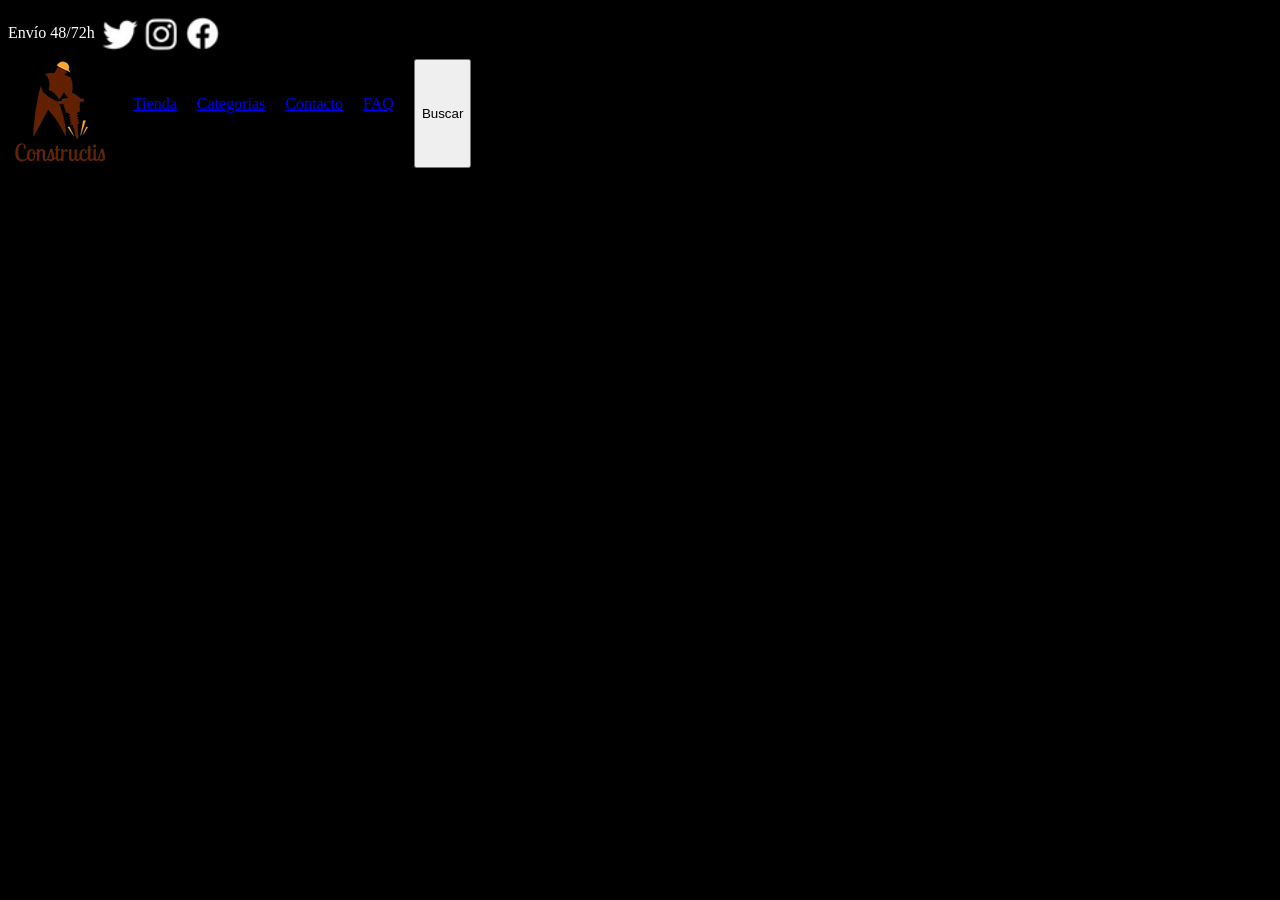
==== index.html @ 33452bda "Repo initiated" ====
<!DOCTYPE html>
<html lang="en">
<head>
    <meta charset="UTF-8">
    <meta name="viewport" content="width=device-width, initial-scale=1.0">
    <!--CSS-->
    <link rel="stylesheet" href="styles/styles.css">
    
    <!--Icons-->
    <!--<link rel="stylesheet" href="https://fonts.googleapis.com/css2?family=Material+Symbols+Outlined:opsz,wght,FILL,GRAD@24,400,0,0&icon_names=search" />
    -->
    <title>Inicio | Constructis</title>
</head>
<body>
    <header>
        <section class="seccion-header">
            <p>Envío 48/72h</p>
            
            <a href=""><img class="redes-sociales" src="public/icon-socialmedia-twitter.png" alt=""></a>
            <a href=""><img class="redes-sociales" src="public/icon-socialmedia-instagram.png" alt=""></a>
            <a href=""><img class="redes-sociales"  src="public/icon-socialmedia-facebook.png" alt=""></a>
        </section>
        <section class="seccion-header">
            <a href="/"><img src="public/assets-logo.png" alt=""></a>
            <nav id="barra-nav">
                <ul>
                    <li><a href="#">Tienda</a></li>
                    <li><a href="#">Categorias</a></li>
                    <li><a href="#">Contacto</a></li>
                    <li><a href="#">FAQ</a></li>
                </ul>
                <a href=""><img src="" alt=""></a>
                <a href=""><img src="" alt=""></a>
            </nav>
            <button>Buscar</button>
        </section>
    </header>
</body>
</html>
---- styles/styles.css ----
body{
    background-color: black;
    color: white;
}


.seccion-header{
    display: flex;
}

#barra-nav{
    display: flex;
    
}

#barra-nav  ul {
    list-style-type: none;
    padding: 10px;
}


#barra-nav  ul  li{
    float: left;
    padding: 10px;
}

.redes-sociales{
    display: flex;
    justify-content: center;
    width: 100%;
    height: auto;
    padding: 5px;
}
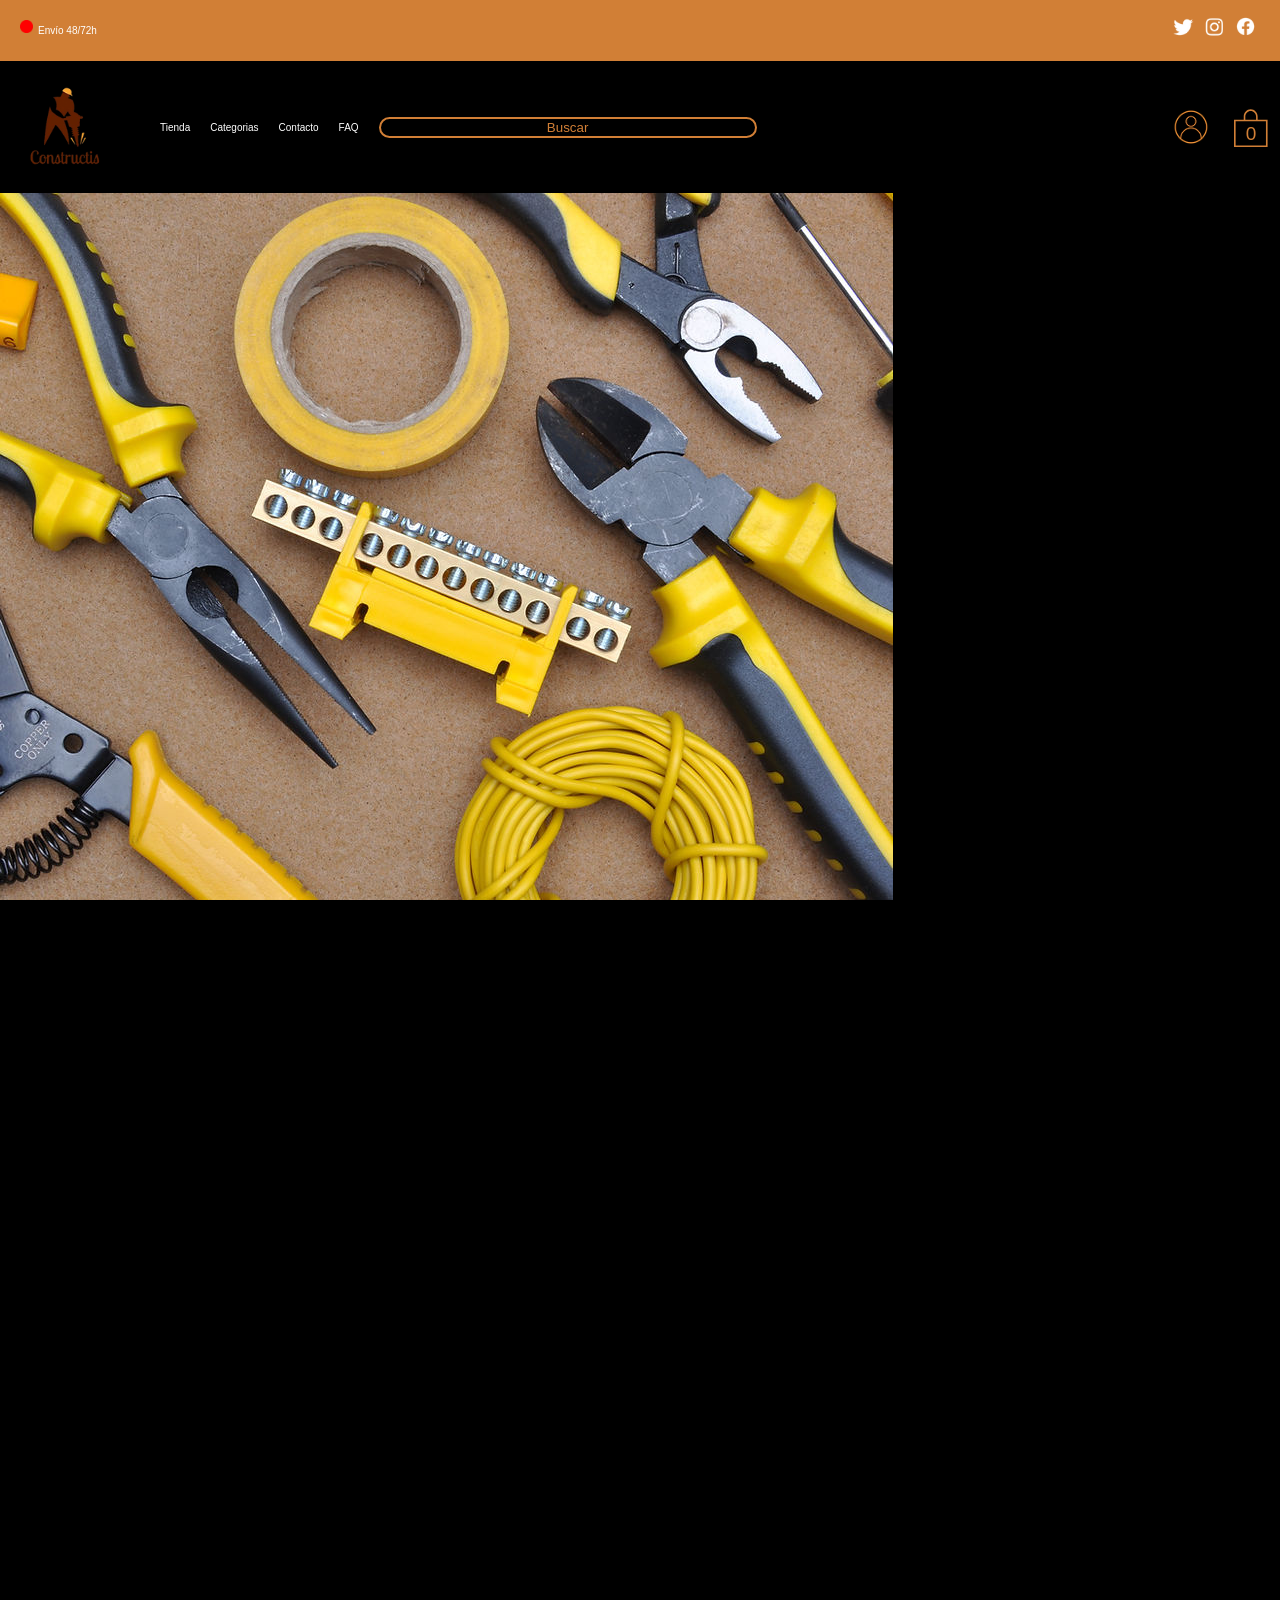
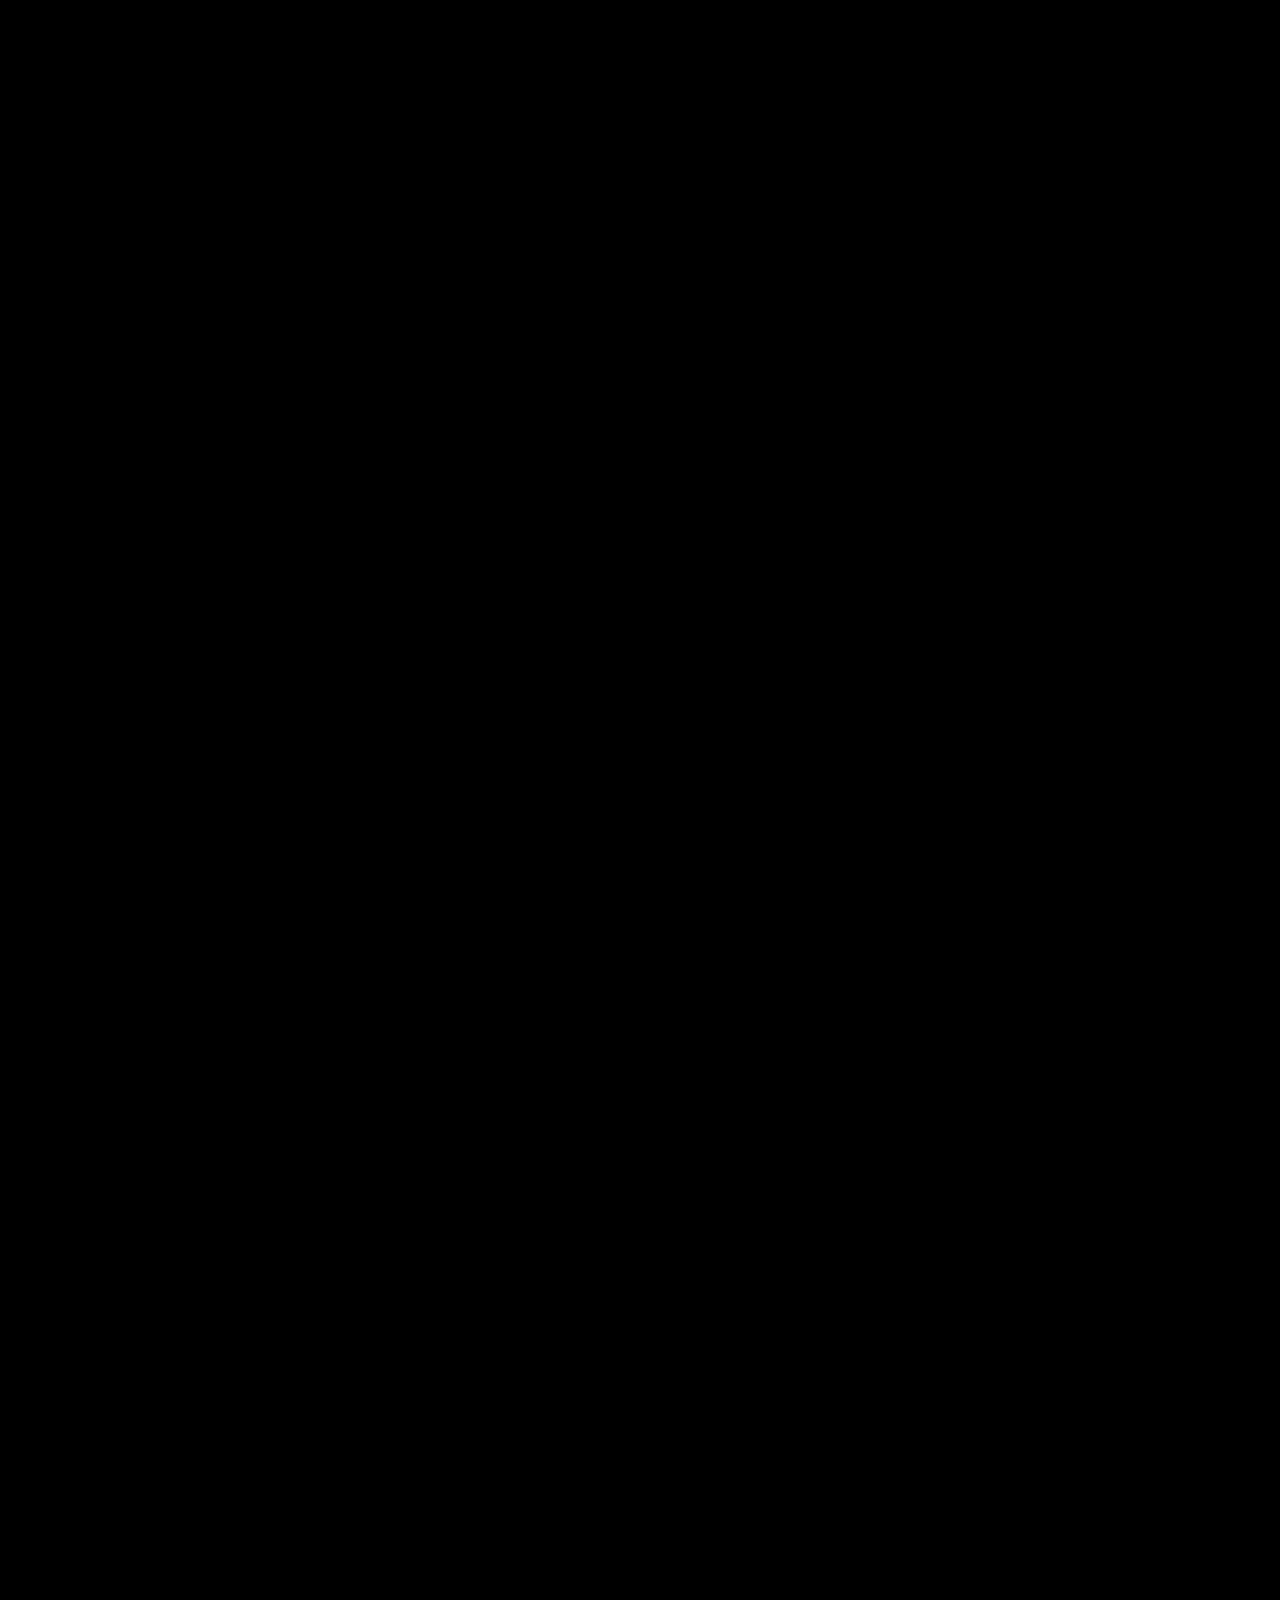
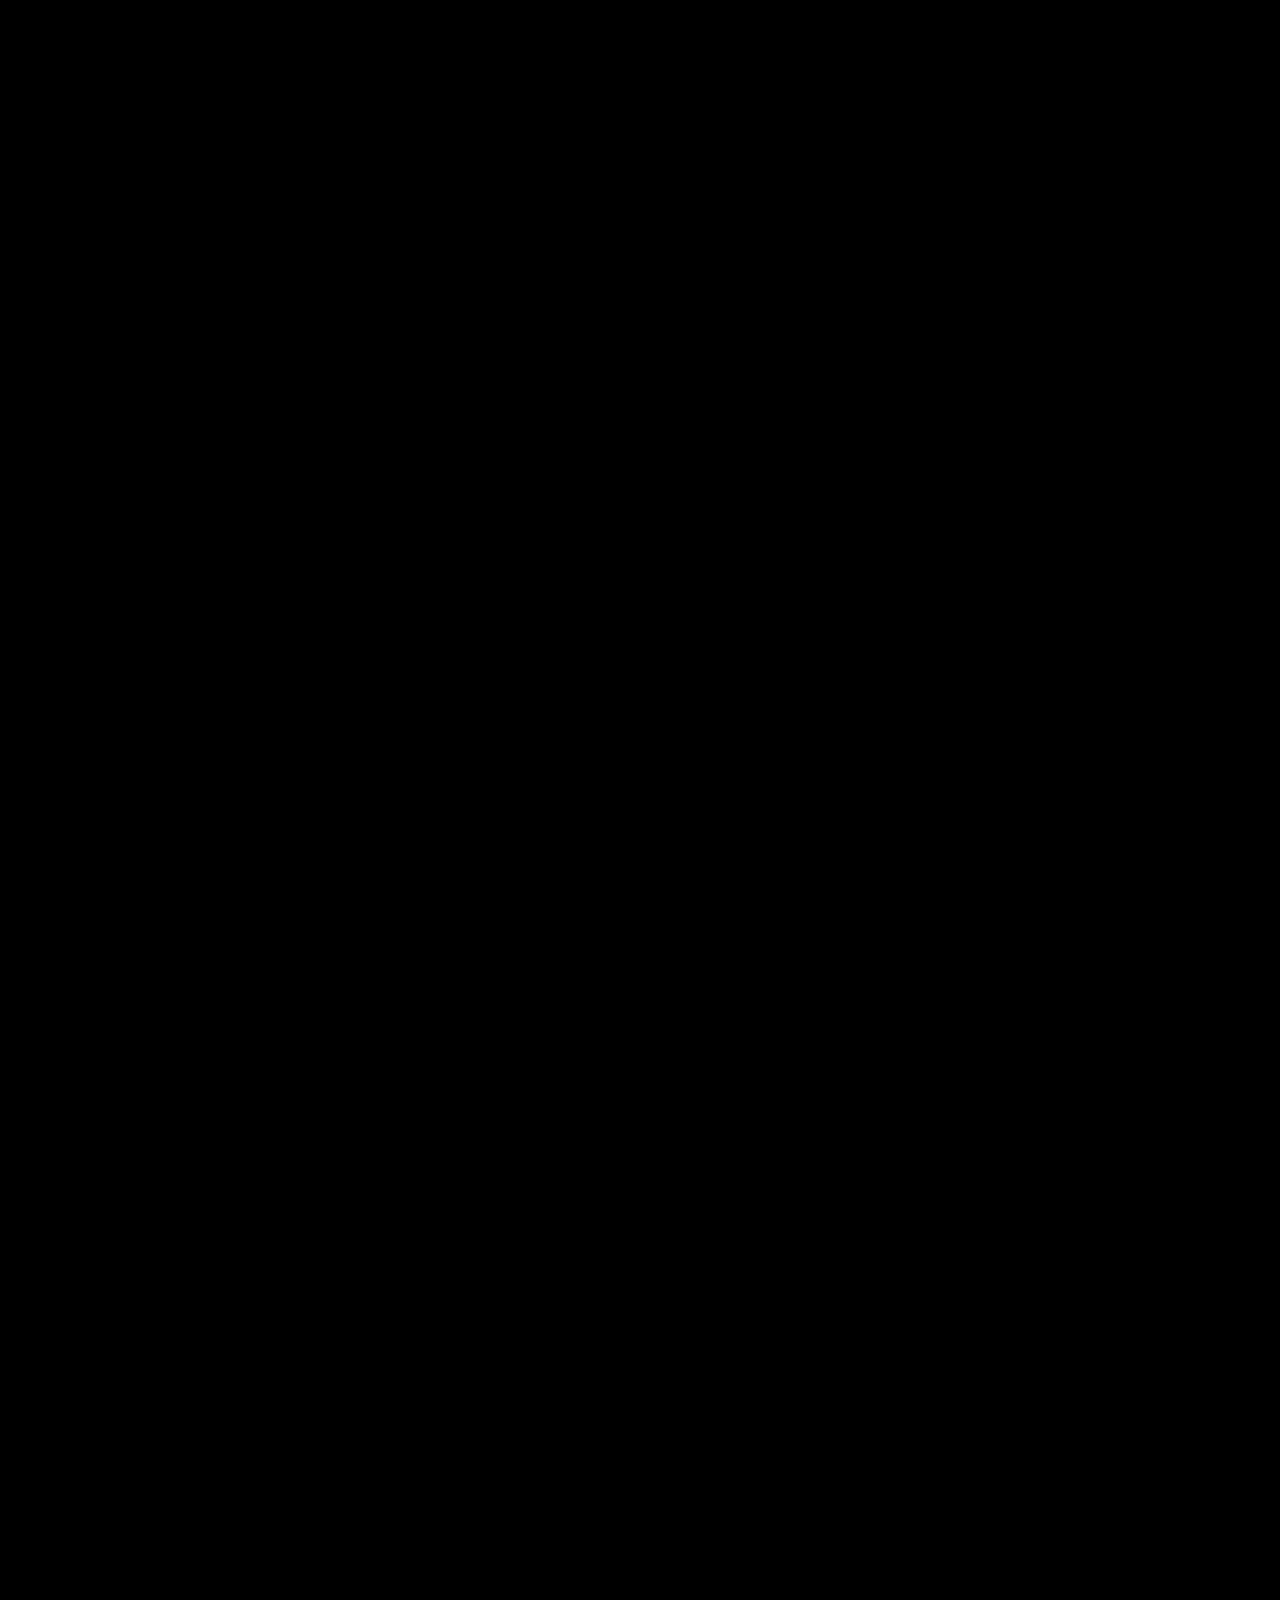
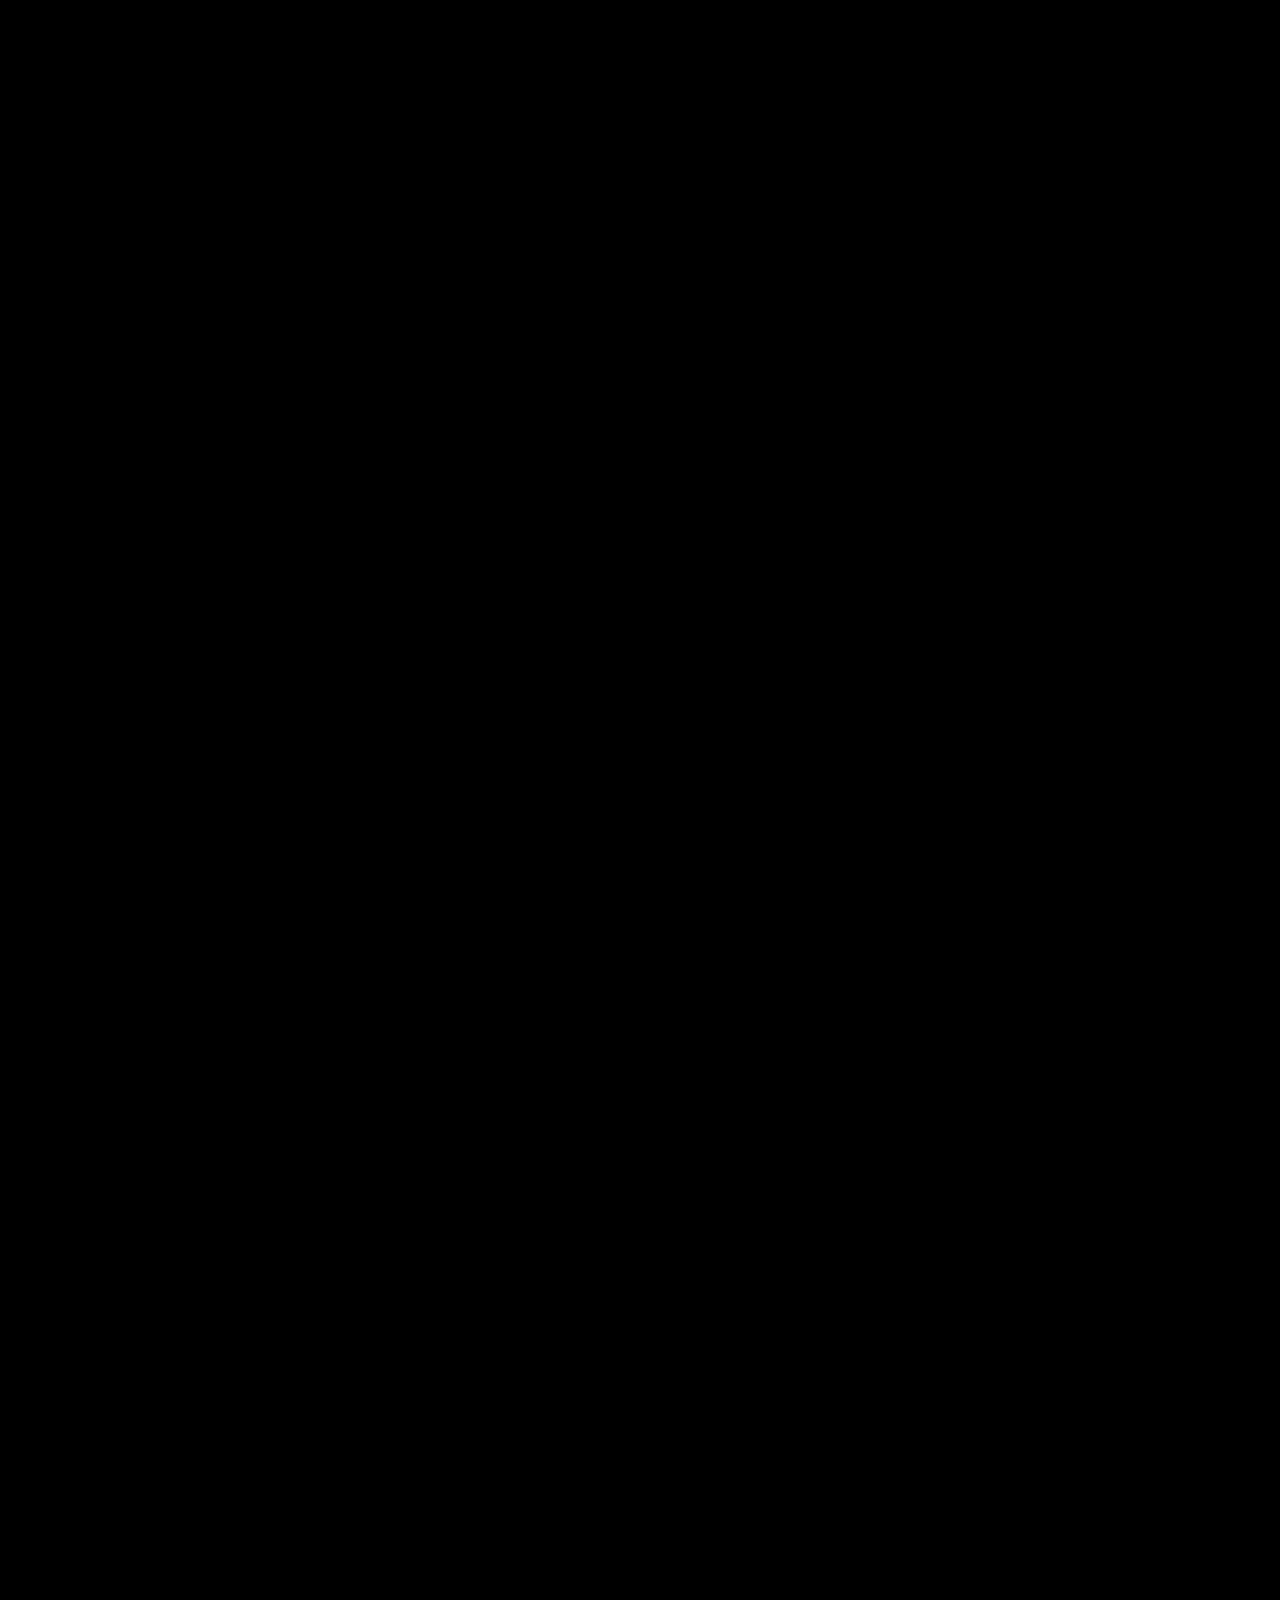
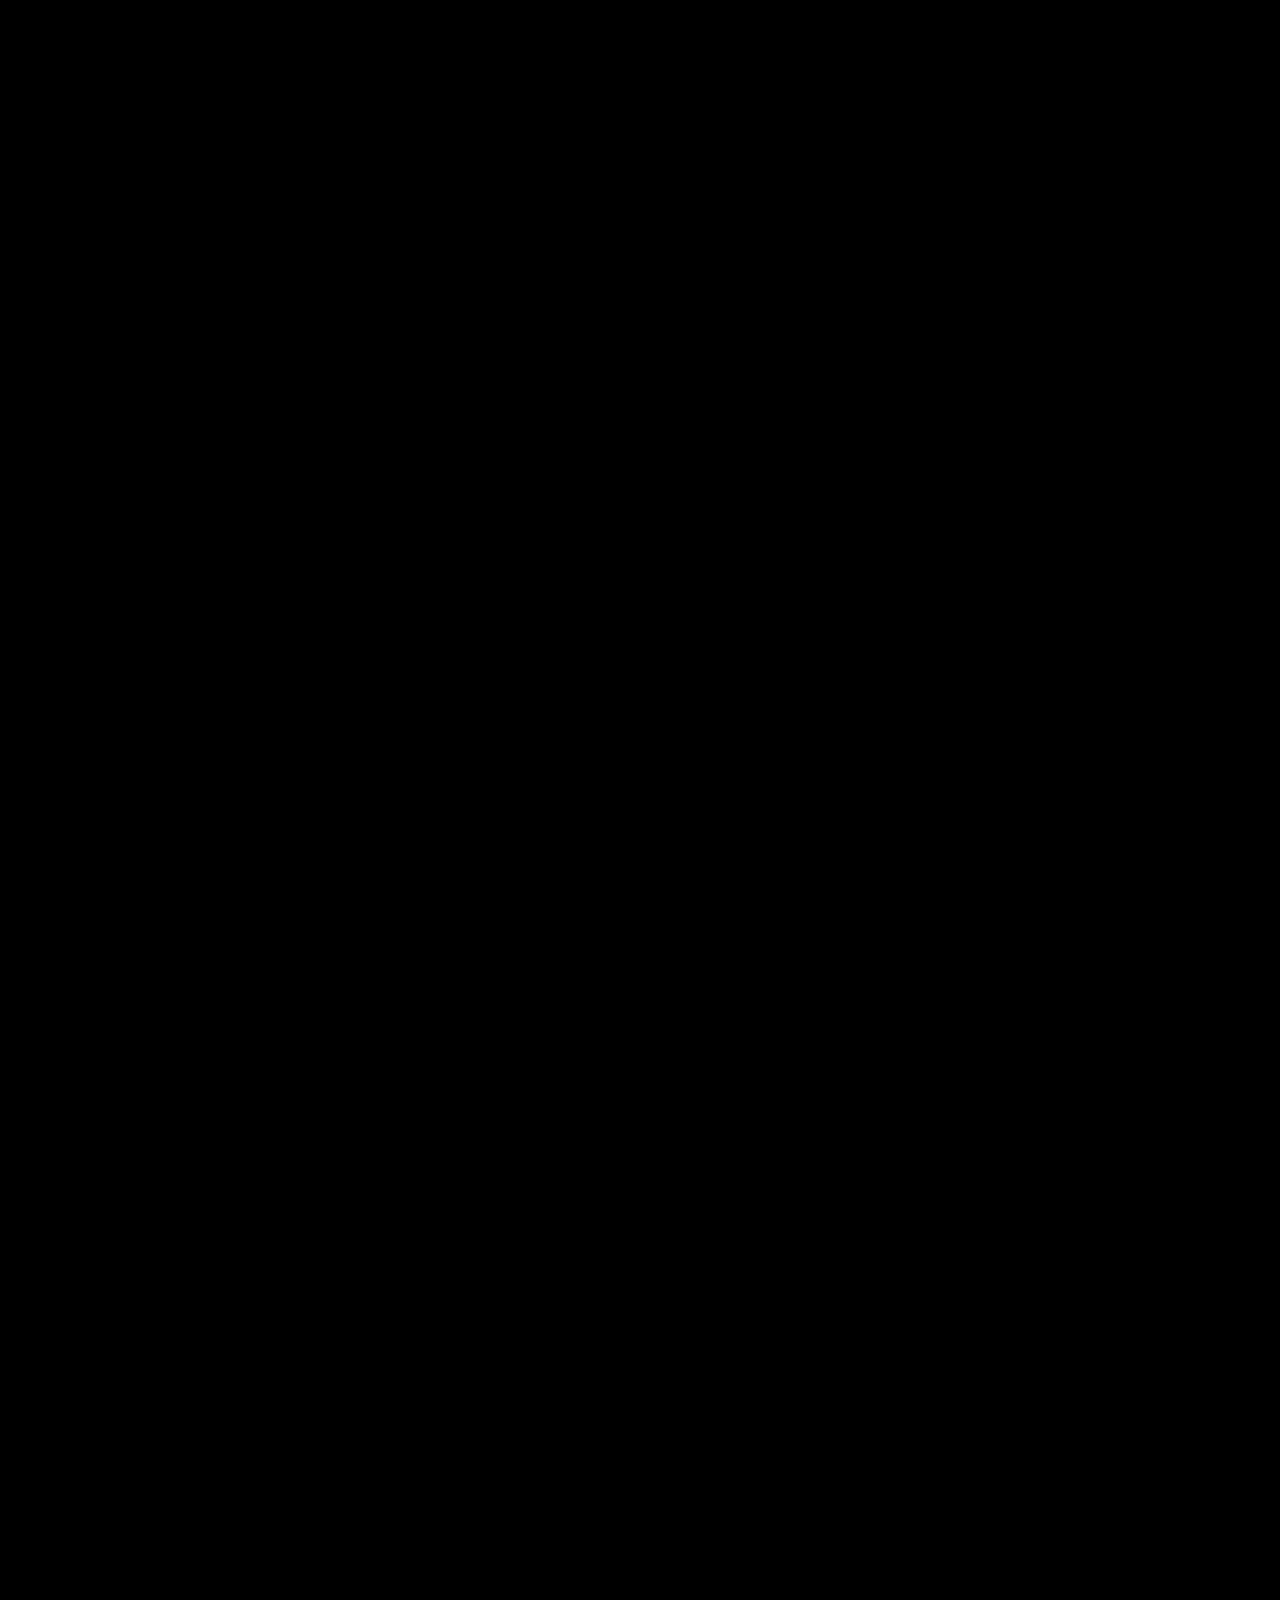
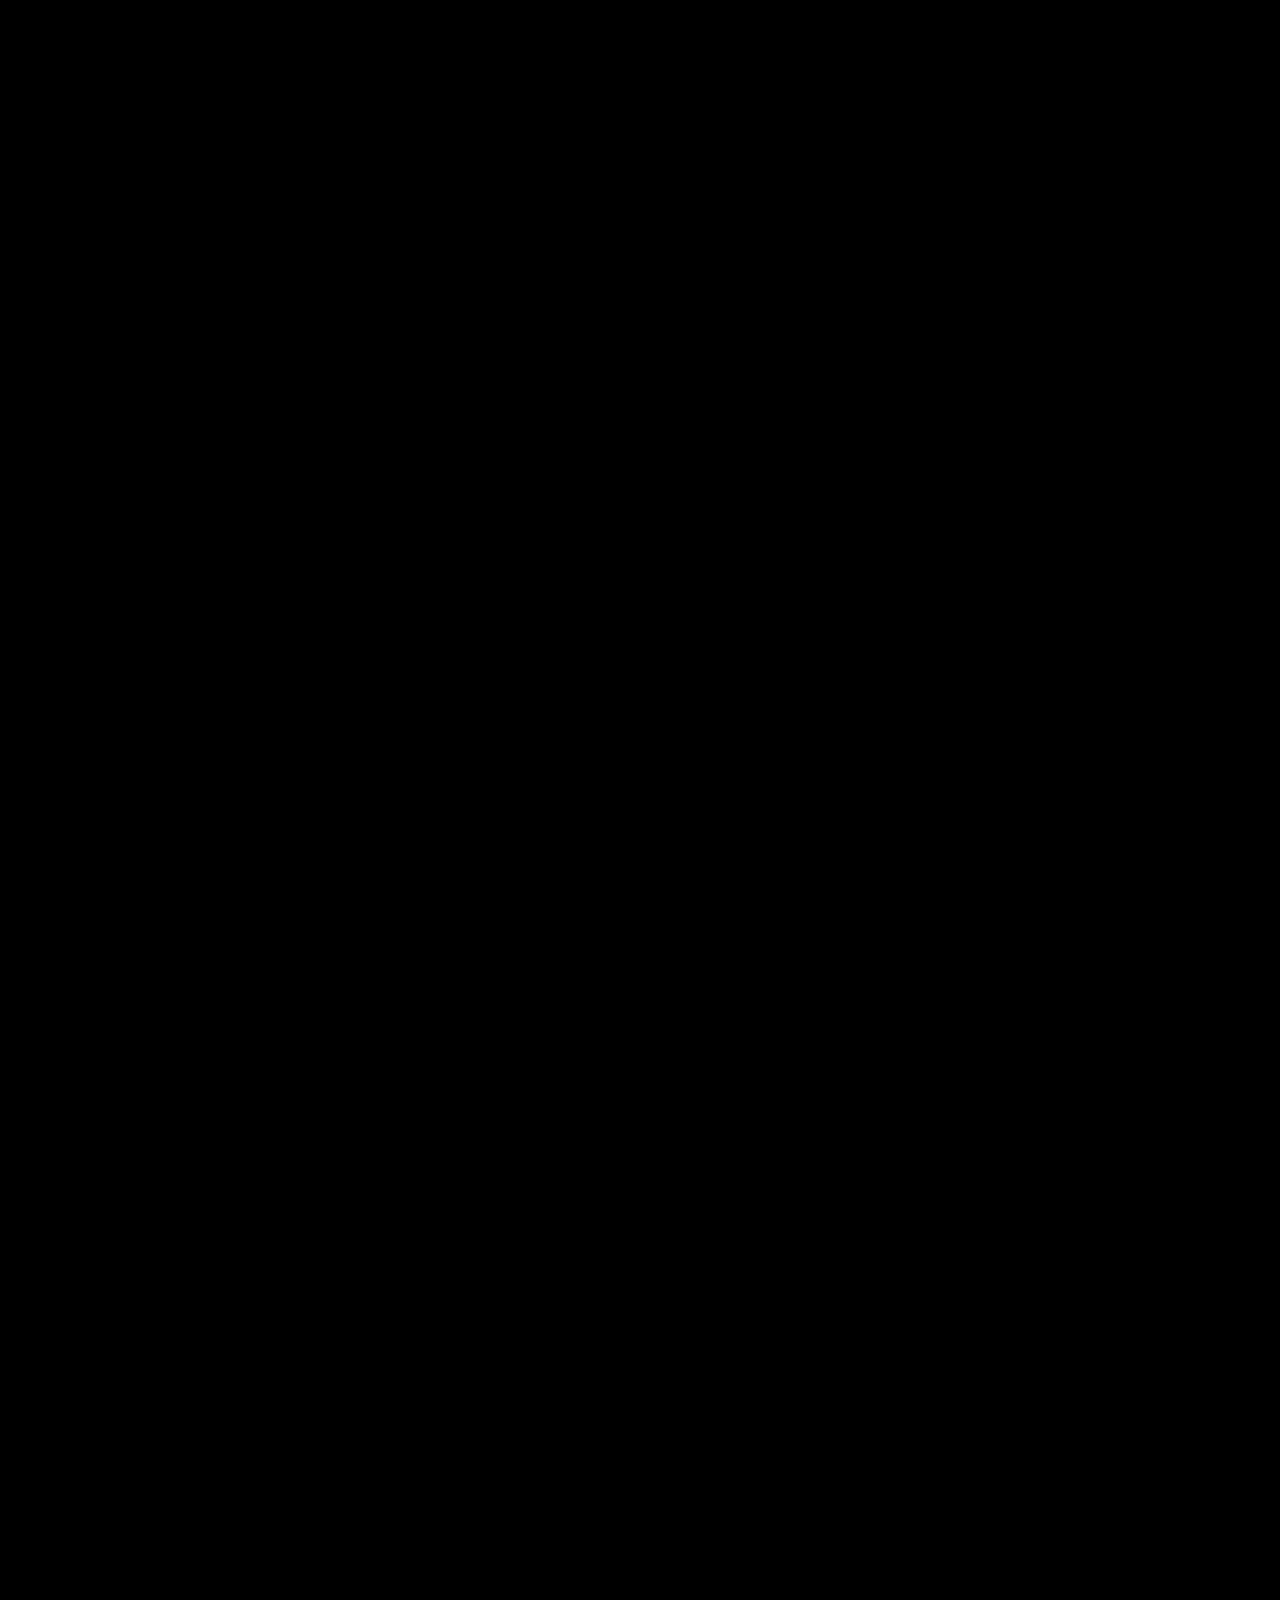
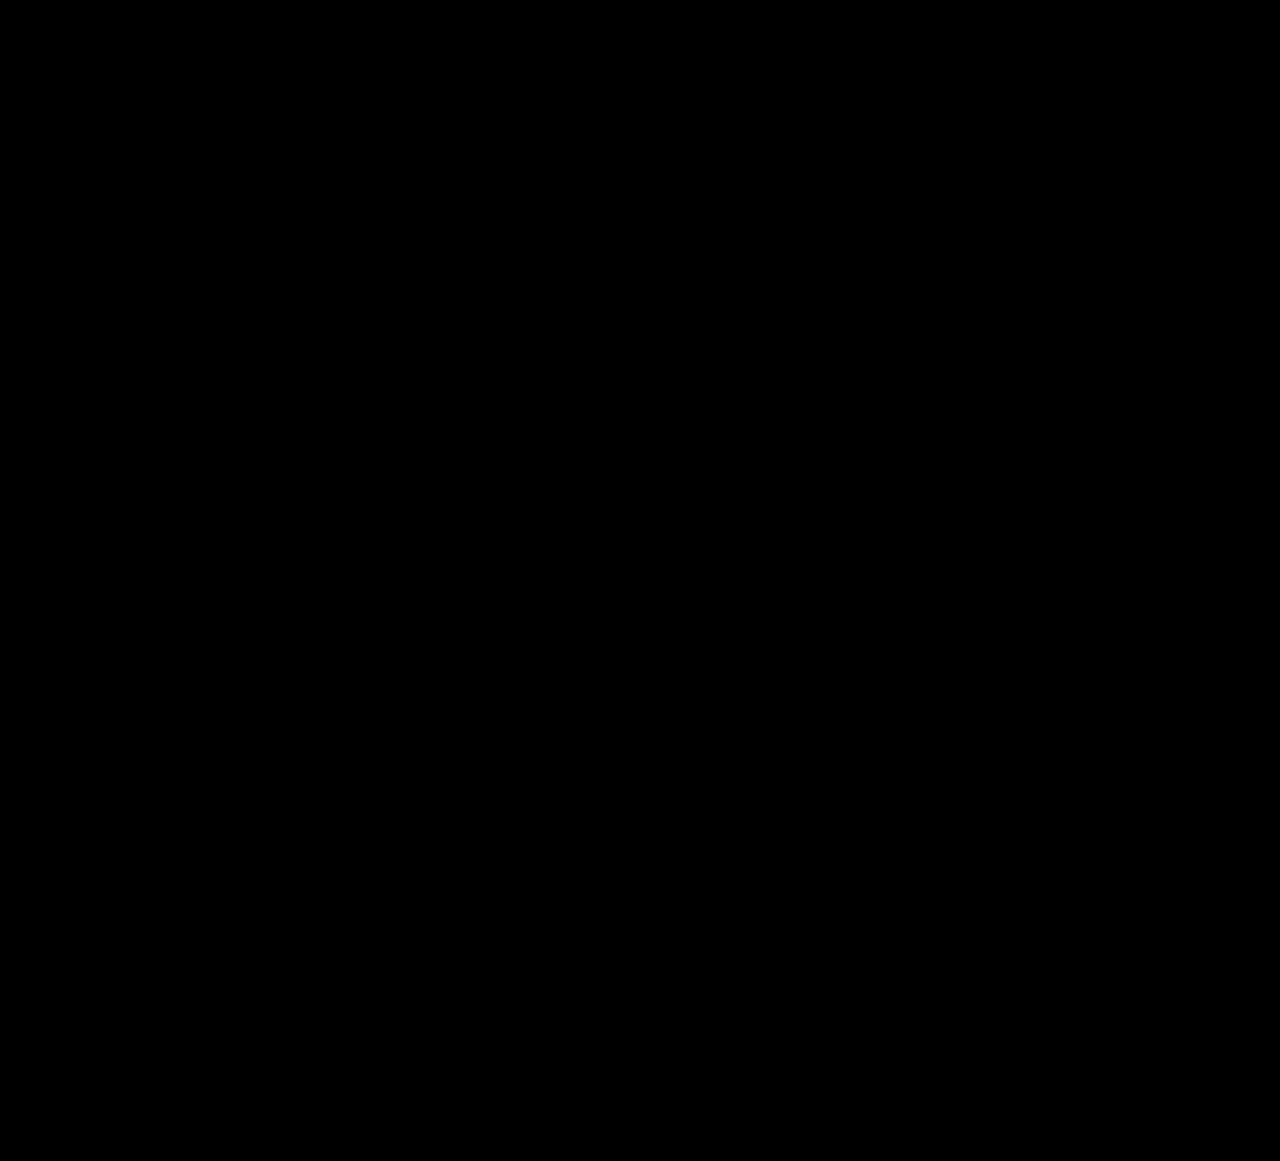
==== commit 6ee64351: "update" ====
--- a/index.html
+++ b/index.html
@@ -13,17 +13,21 @@
 </head>
 <body>
     <header>
-        <section class="seccion-header">
-            <p>Envío 48/72h</p>
+        <section class="seccion-header" id="header-seccion1">
+            <section id="p-h">
+                <img id="reddot" src="public/icons/reddot.png" alt=""><p>Envío 48/72h</p>
+            </section>            
+            <section id="a-sm">
+                <a href=""><img class="redes-sociales" src="public/icons/socialmedia/twitter.png" alt=""></a>
+                <a href=""><img class="redes-sociales" src="public/icons/socialmedia/instagram.png" alt=""></a>
+                <a href=""><img class="redes-sociales"  src="public/icons/socialmedia/facebook.png" alt=""></a>
+            </section>
             
-            <a href=""><img class="redes-sociales" src="public/icon-socialmedia-twitter.png" alt=""></a>
-            <a href=""><img class="redes-sociales" src="public/icon-socialmedia-instagram.png" alt=""></a>
-            <a href=""><img class="redes-sociales"  src="public/icon-socialmedia-facebook.png" alt=""></a>
         </section>
-        <section class="seccion-header">
-            <a href="/"><img src="public/assets-logo.png" alt=""></a>
+        <section class="seccion-header" id="header-seccion2">
+            <a href="/"><img id="logo-inicio" src="public/assets/logo.png" alt=""></a>
             <nav id="barra-nav">
-                <ul>
+                <ul id="nav-opciones">
                     <li><a href="#">Tienda</a></li>
                     <li><a href="#">Categorias</a></li>
                     <li><a href="#">Contacto</a></li>
@@ -31,9 +35,117 @@
                 </ul>
                 <a href=""><img src="" alt=""></a>
                 <a href=""><img src="" alt=""></a>
+                <button id="btn-buscar">Buscar</button>                
             </nav>
-            <button>Buscar</button>
+                <section id="avatar-carrito">
+                    <button id="btn-avatar"><img src="public/icons/avatar.png" alt=""></button>
+                    <button id="btn-carrito"><svg xmlns="http://www.w3.org/2000/svg" fill="#d17f36" version="1.1" width="auto" height="40px" viewBox="0 0 164.9 196.4" preserveAspectRatio="xMinYMax meet" data-hook="svg-icon-9"><text x="84" y="131" dy=".35em" text-anchor="middle" class="puciUO f6TePH" data-hook="items-count" font-size="7em" >0</text><path d="M81.9 11.5c-18.8 0-34.1 16-34.1 35.7v18.1h7.8V47.2c0-15.4 11.8-27.9 26.4-27.9 14.5 0 26.4 12.5 26.4 27.9v18.1h6.6V64h1.1V47.2c-.1-19.7-15.4-35.7-34.2-35.7z"></path><path d="M156.9 70.5v118H8v-118h148.9m8-8H0v134h164.9v-134z"></path></svg></button>
+                </section>
         </section>
     </header>
+
+    <main>
+        <section id="body-main-section-1">
+            <img src="public/assets/main/section1/1.png" alt="">
+            <img src="public/assets/main/section1/2.png" alt="">
+            <h1>TU FUENTE DE RECURSOS DE CONSTRUCCION</h1>
+            <h2>Todo lo que necesitas en un sitio</h2>
+            <button>COMPRAR AHORA</button>
+            <img src="public/assets/puntos.png" alt="">
+        </section>
+
+        <section id="body-main-section-2">
+            <h3>LO MAS VENDIDO</h3>
+            <section>
+                <img src="public/assets/main/section2/carrusel/1.png" alt="">
+                <span>Sierra Circular</span>
+                <span>120,00€</span>
+            </section>
+            <section>
+                <img src="public/assets/main/section2/carrusel/2.png" alt="">
+                <span>Generador Eléctrico</span>
+                <span>500,00€</span>
+            </section>
+            <section>
+                <img src="public/assets/main/section2/carrusel/3.png" alt="">
+                <span>Pipas de PVC</span>
+                <span>20,00€</span>
+            </section>
+            <section>
+                <img src="public/assets/main/section2/carrusel/4.png" alt="">
+                <span>Ladrillos Rojos</span>
+                <span>30,00€</span>
+            </section>
+            <section>
+                <img src="public/assets/main/section2/carrusel/5.png" alt="">
+                <span>Compresor de aire</span>
+                <span>250,00€</span>
+            </section>
+            <section>
+                <img src="public/assets/main/section2/carrusel/6.png" alt="">
+                <span>Andamio Plegable</span>
+                <span>300,00€</span>
+            </section>
+            <section>
+                <img src="public/assets/main/section2/carrusel/7.png" alt="">
+                <span>Destornillador de Precisión</span>
+                <span>25,00€</span>
+            </section>
+            <section>
+                <img src="public/assets/main/section2/carrusel/8.png" alt="">
+                <span>Martillo de Acero</span>
+                <span>15,00€</span>
+            </section>
+            <section>
+                <img src="public/assets/main/section2/carrusel/9.png" alt="">
+                <span>Cemento Portland</span>
+                <span>50,00€</span>
+            </section>
+        </section>
+
+        <section id="body-main-section-3">
+            <img src="public/assets/main/section3/1.png" alt="">
+            <img src="public/assets/main/section3/2.png" alt="">
+            <h2>LLEVATE UNA HERRAMIENTAS EN TU PRIMERA COMPRA</h2>
+            <button>EMPEZAR</button>
+        </section>
+
+        <section id="body-main-section-4">
+            <h2>COMPRA POR CATEGORÍAS</h2>
+            <img src="public/assets/main/section4/1.png" alt="">
+            <h3>EQUIPOS</h3>
+            <img src="public/assets/main/section4/2.png" alt="">
+            <h3>HERRAMIENTAS</h3>
+            <img src="public/assets/main/section4/3.png" alt="">
+            <h3>MATERIALES</h3>
+        </section>
+        
+        <section id="body-main-section-5">
+            <!--Esta seccion tendra de fondo la imagen public/assets/main/section4/background.png-->
+            <h2>CONSIGUE LO MEJOR ANTES QUE TU COMPETENCIA</h2>
+            <button>PIDE YÁ</button>
+        </section>
+        
+        <img src="public/assets/puntos2.png" alt="">
+
+        <section id="body-main-section-6">
+            <section>
+                <img src="" alt="">
+            </section>
+
+            <section>
+
+            </section>
+
+            <section>
+
+            </section>
+
+            <section>
+
+            </section>
+        </section>
+
+    </main>
 </body>
 </html>
--- a/styles/styles.css
+++ b/styles/styles.css
@@ -1,33 +1,151 @@
+body::-webkit-scrollbar {
+    display: none;
+}
+
+html, body {
+    overflow: auto;
+    height: 100%;
+}
+
 body{
+    scrollbar-width: none;
     background-color: black;
     color: white;
+    margin: 0;
+    font-family: Arial, Helvetica, sans-serif;
+    font-size: 10px;
 }
 
+a{
+  text-decoration: none;
+  color: white;
+}
+
+button{
+    border: none;
+    background-color: #d17f36;
+    cursor: pointer;
+    color: black;
+}
 
 .seccion-header{
     display: flex;
+    padding: 5px;
+}
+
+#header-seccion1{
+    background-color: #d17f36;
+}
+
+#header-seccion2{
+    display: flex;
+    flex-direction: row;
+}
+
+#a-sm{
+    display: flex;
+    padding: 10px;
+    margin-left: auto;
+}
+
+#p-h{
+    display: flex;
+    padding: 10px;
 }
 
 #barra-nav{
     display: flex;
-    
+    align-items: center;
+    margin-top: auto;
+    margin-bottom: auto;
+    padding: 5px;
 }
 
 #barra-nav  ul {
+    display: flex;
     list-style-type: none;
     padding: 10px;
 }
 
 
 #barra-nav  ul  li{
-    float: left;
     padding: 10px;
 }
 
 .redes-sociales{
     display: flex;
     justify-content: center;
+    width: 75%;
+    height: auto;
+}
+
+#logo-inicio{
+    margin: 10px;
+    padding: 10px;
+    width: 5rem;
+    height: auto;
+}
+
+#btn-buscar{
+    margin-top: auto;
+    margin-bottom: auto;
+    width: 10cm;
+    height: auto;
+    color: #d17f36;
+    border: 2px solid;
+    border-radius: 1rem;
+    border-color: #d17f36;
+    background-color: transparent;
+}
+
+#nav-opciones{
+    display: flex;
+    margin-left: 10px;
+}
+
+#reddot{
+    padding: 5px;
+    width: 13px;
+    height: 13px;
+}
+
+#btn-avatar img{
+    display: block;
+    width: 50px;
+    height: auto;
+    margin-left: auto;
+    
+}
+
+#avatar-carrito {
+    display: flex;
+    justify-content: flex-end;
+    align-items: center;
+    gap: 5px;
     width: 100%;
+}
+
+
+#btn-carrito{
+    width: auto;
     height: auto;
-    padding: 5px;
-}+    margin: 0;
+    background-color: transparent;
+}
+
+#btn-avatar{
+    background-color: transparent;
+}
+
+
+#btn-carrito svg{
+    display: block;
+    padding: 1px;
+    margin: none;
+}
+
+
+
+
+
+
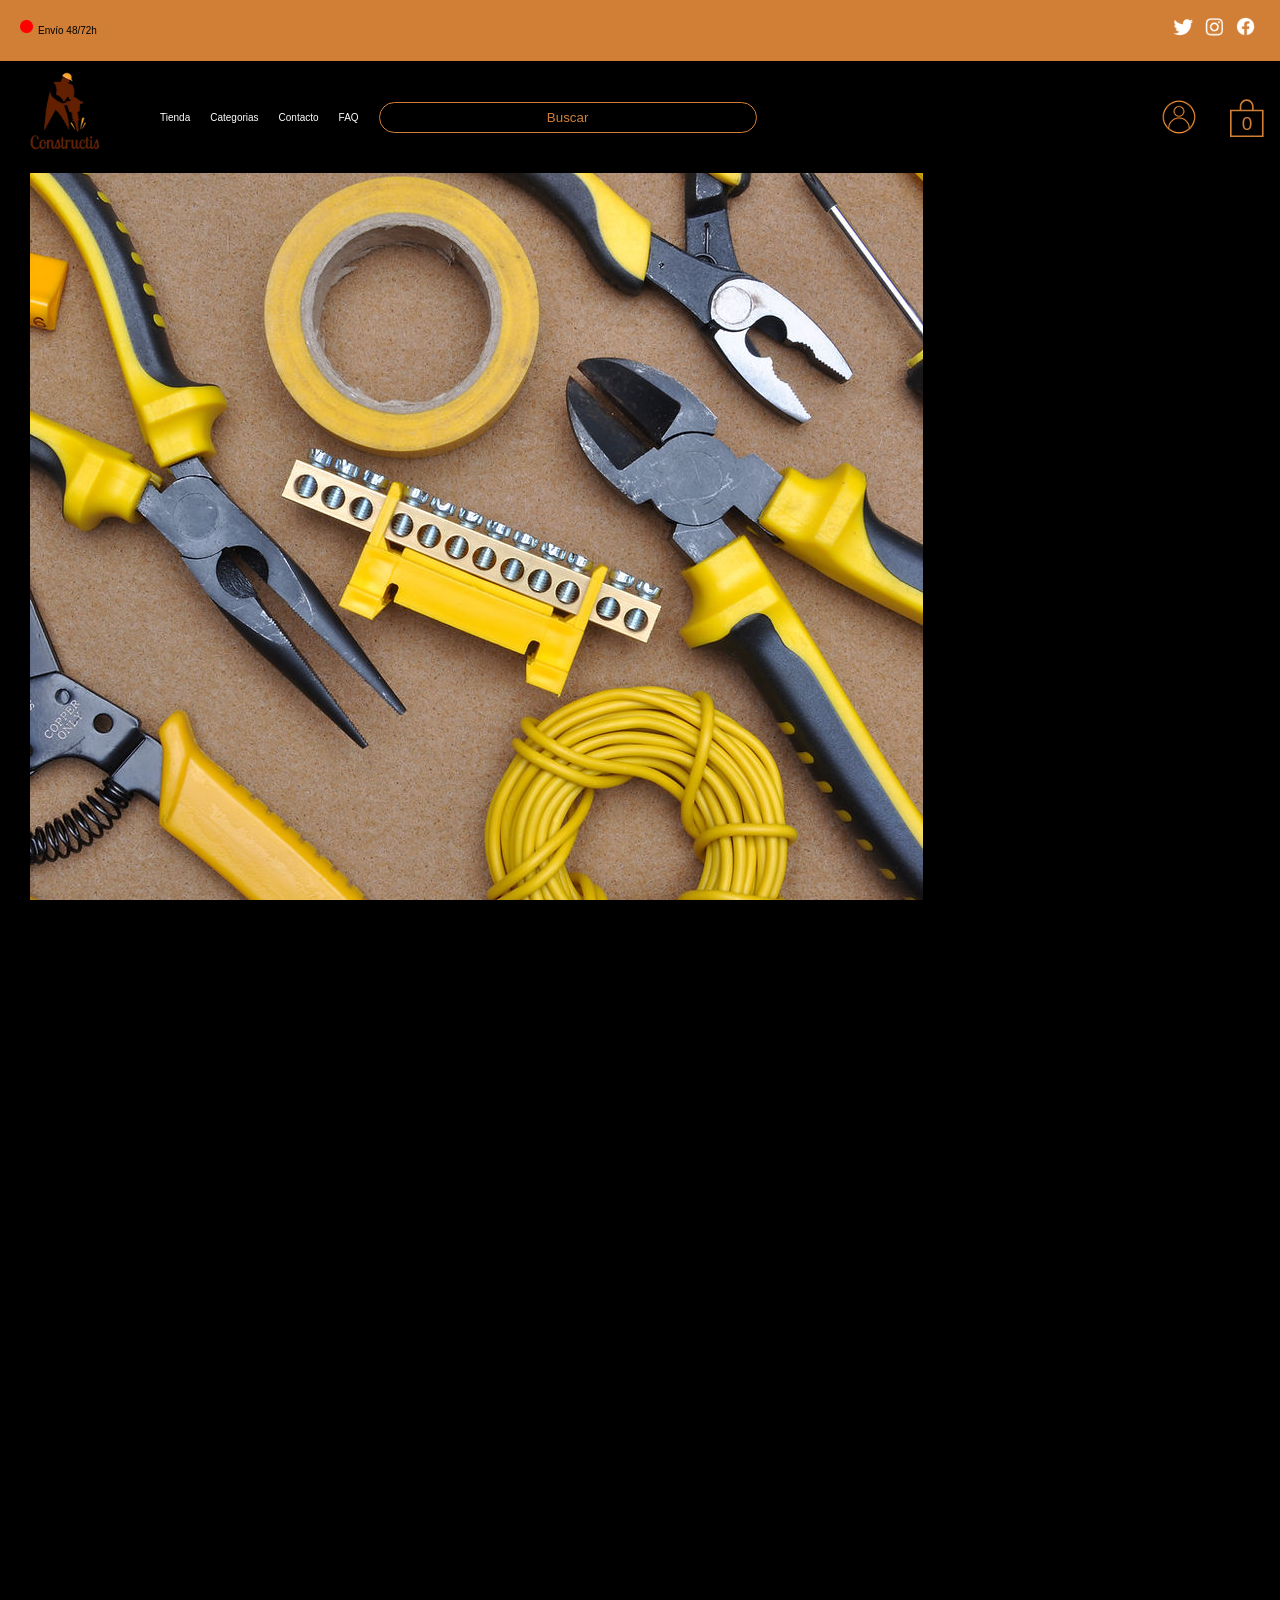
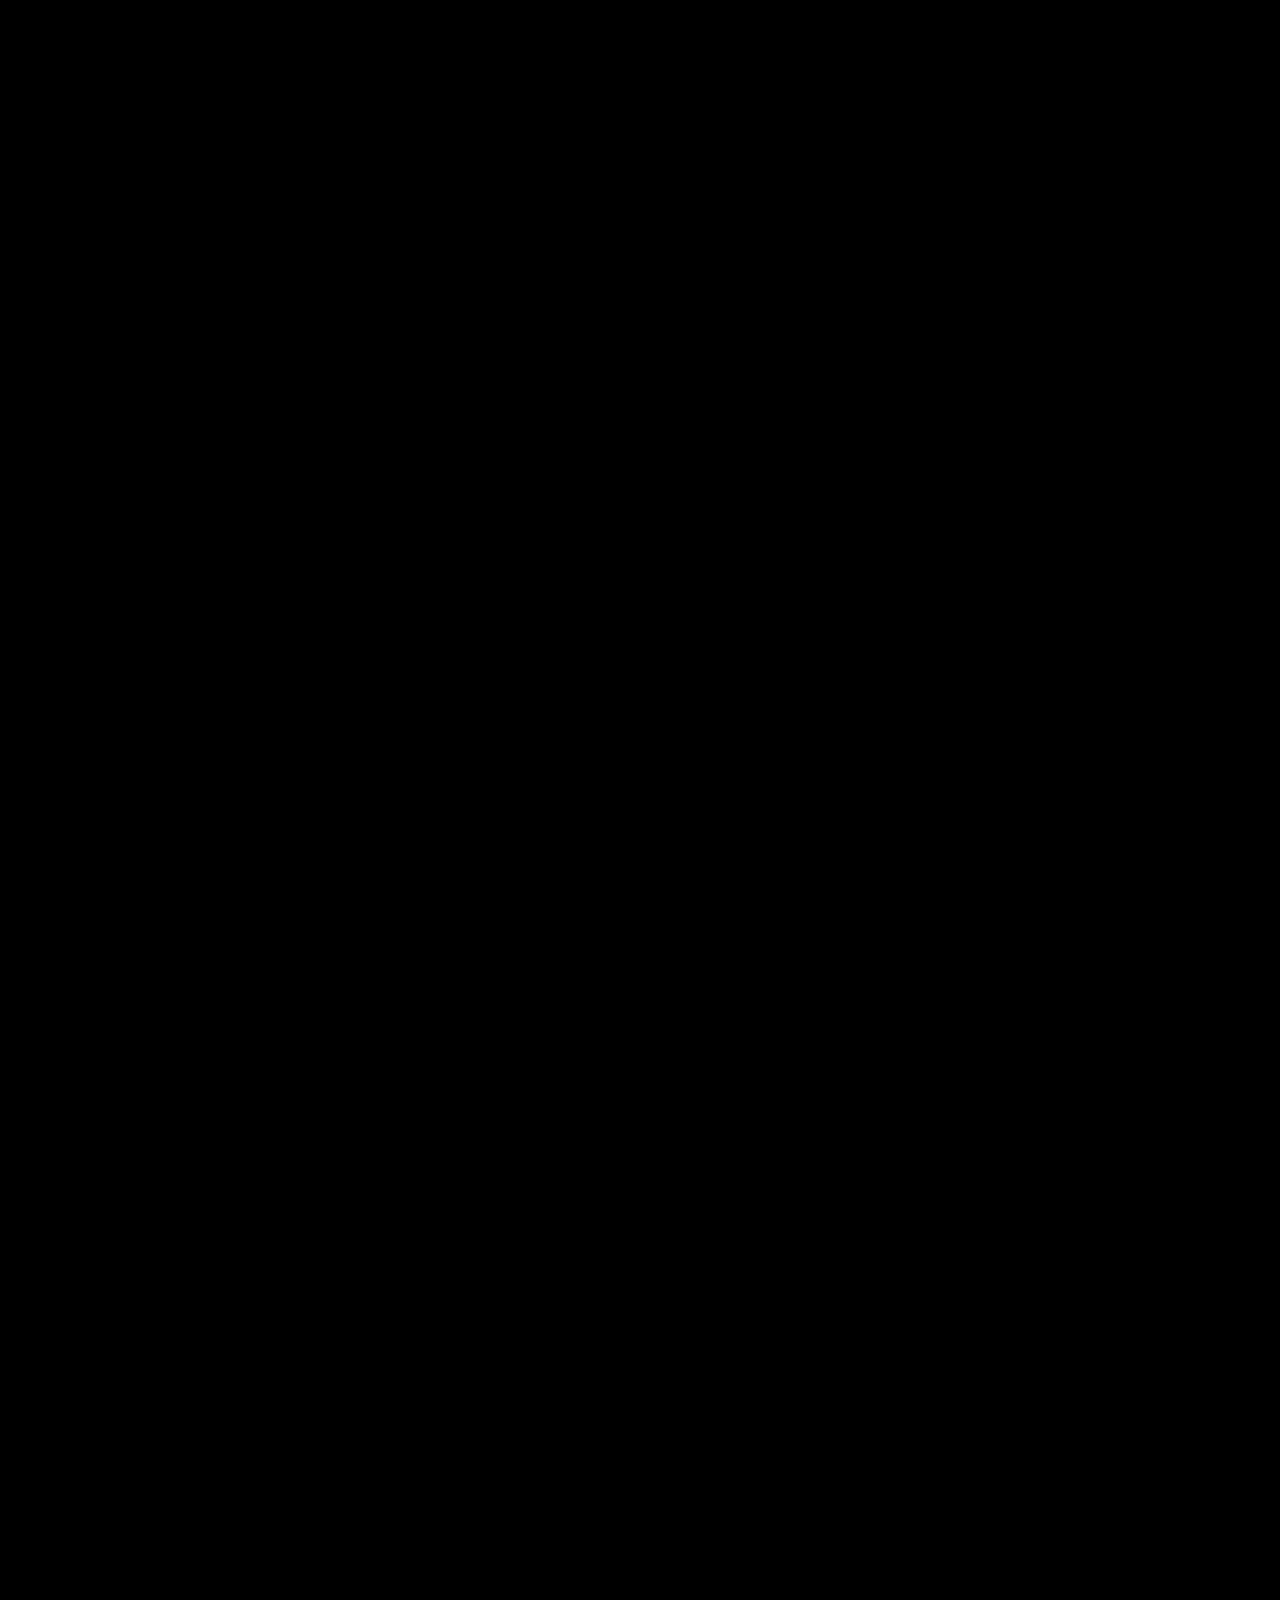
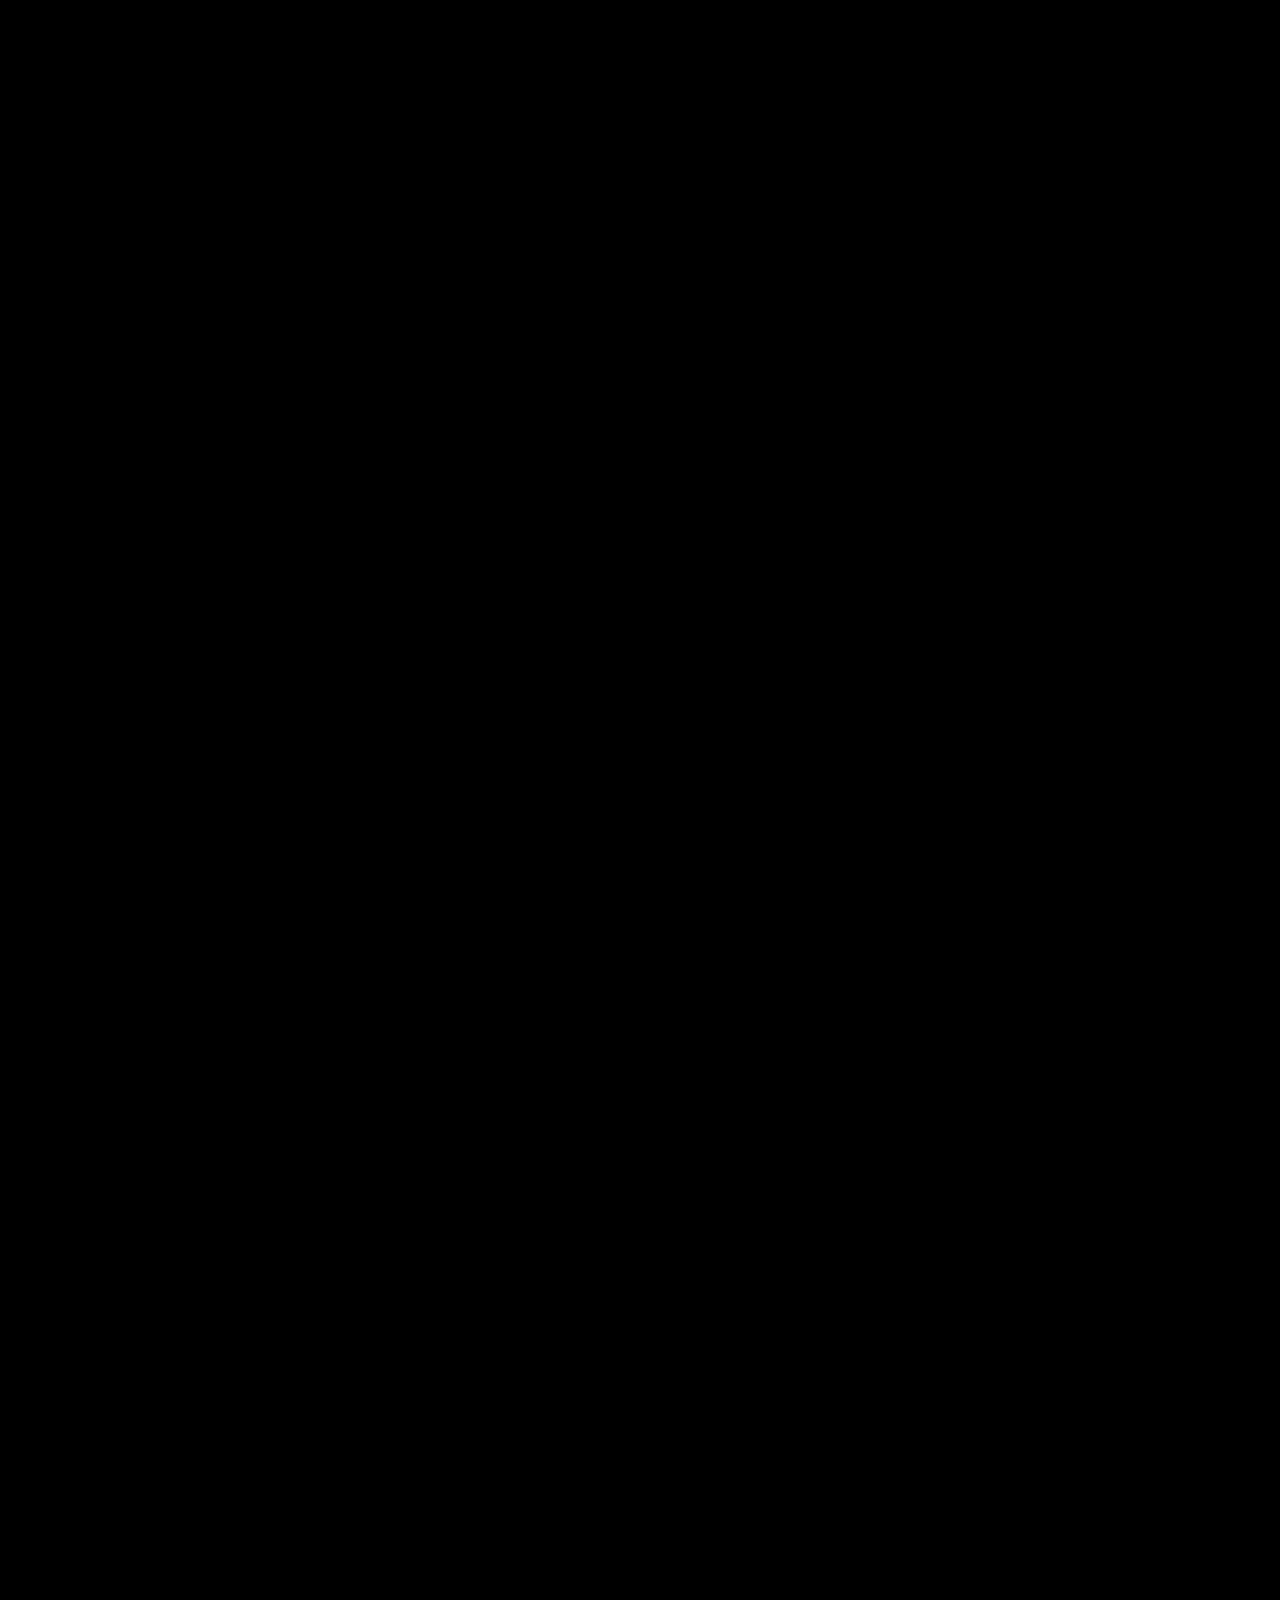
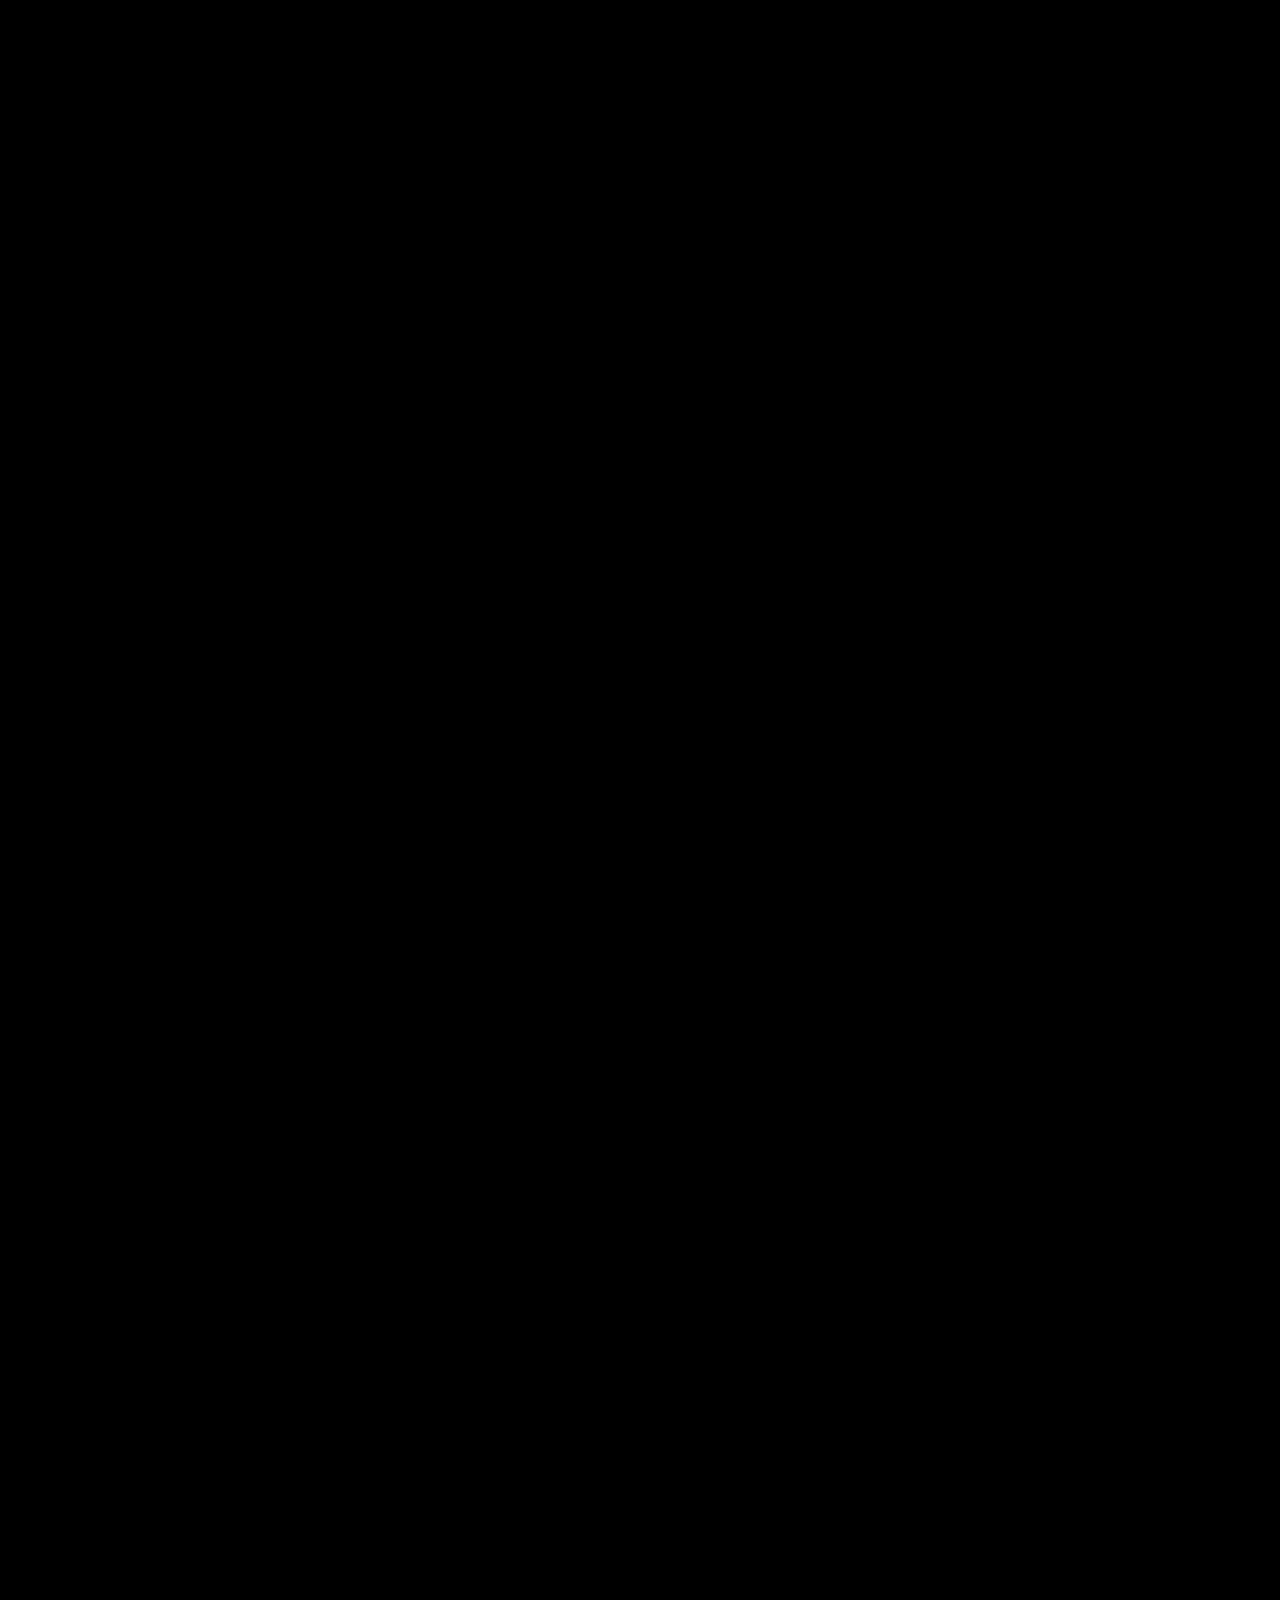
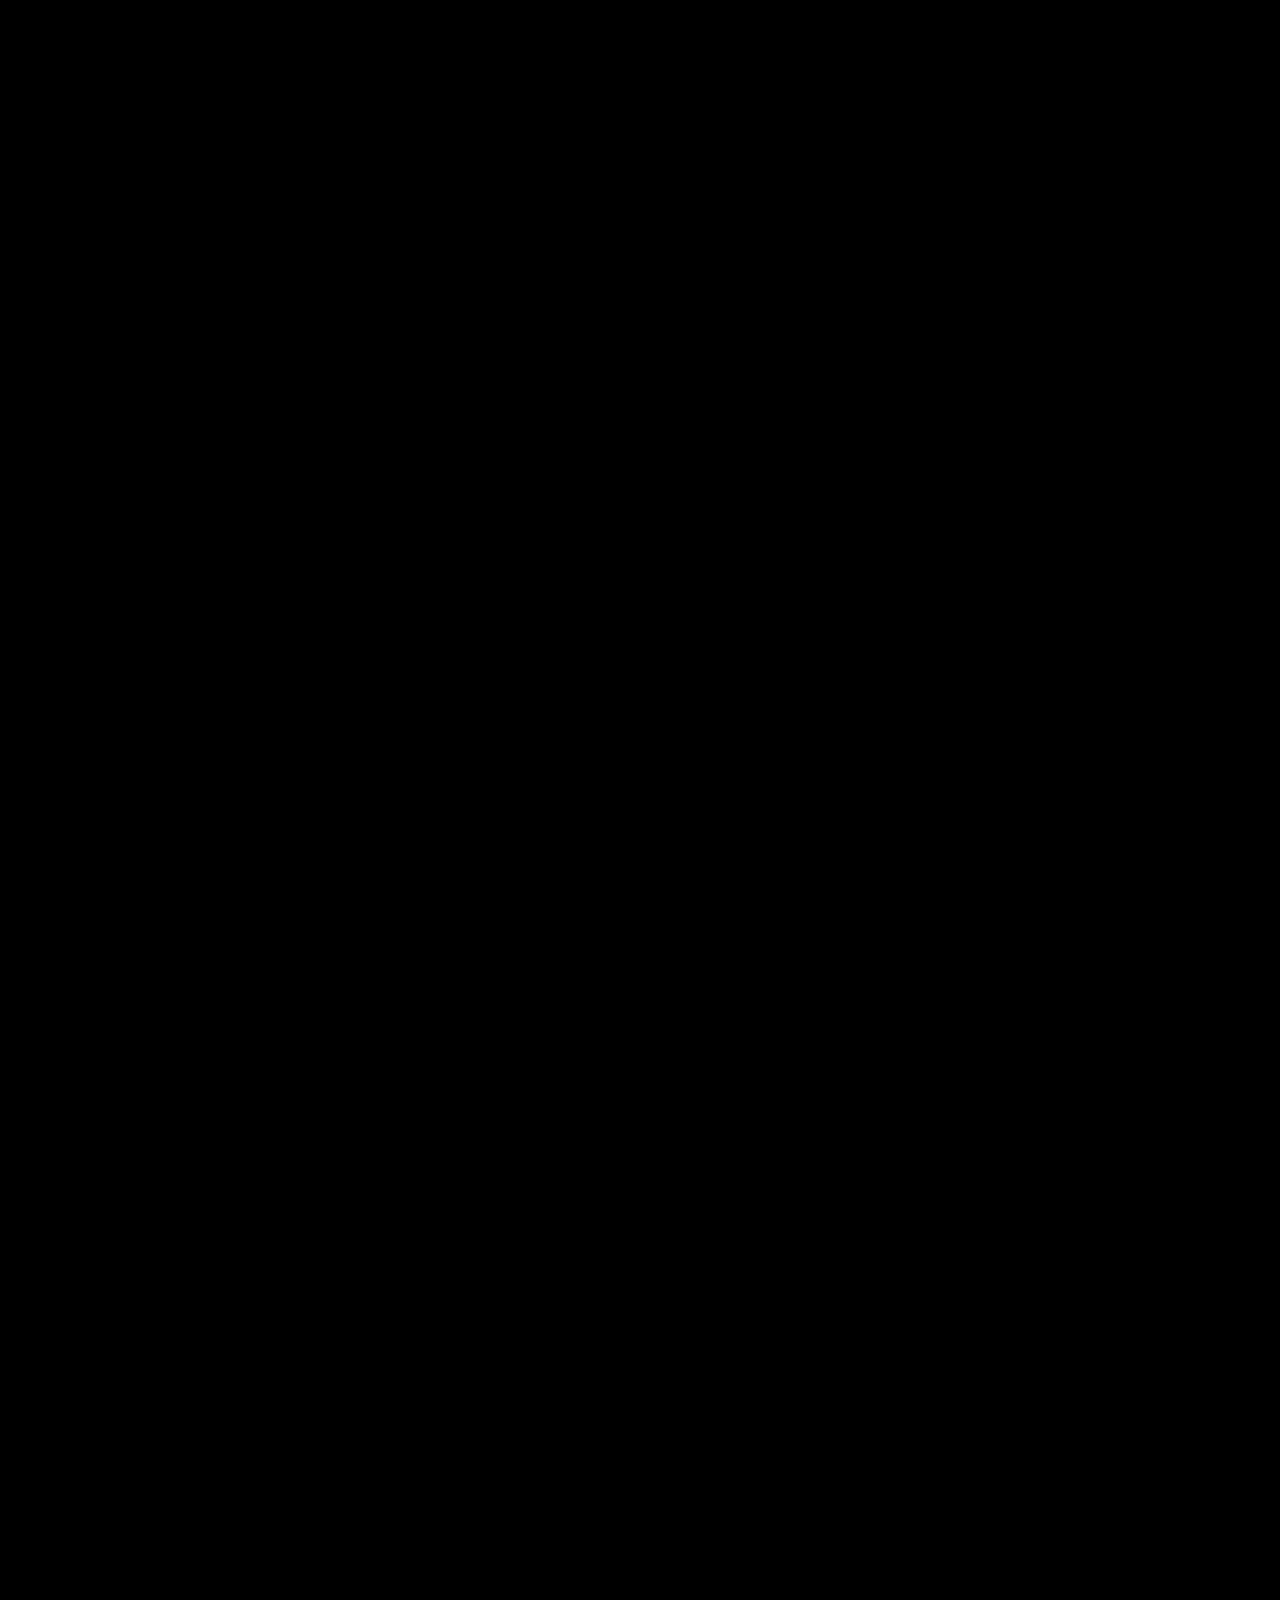
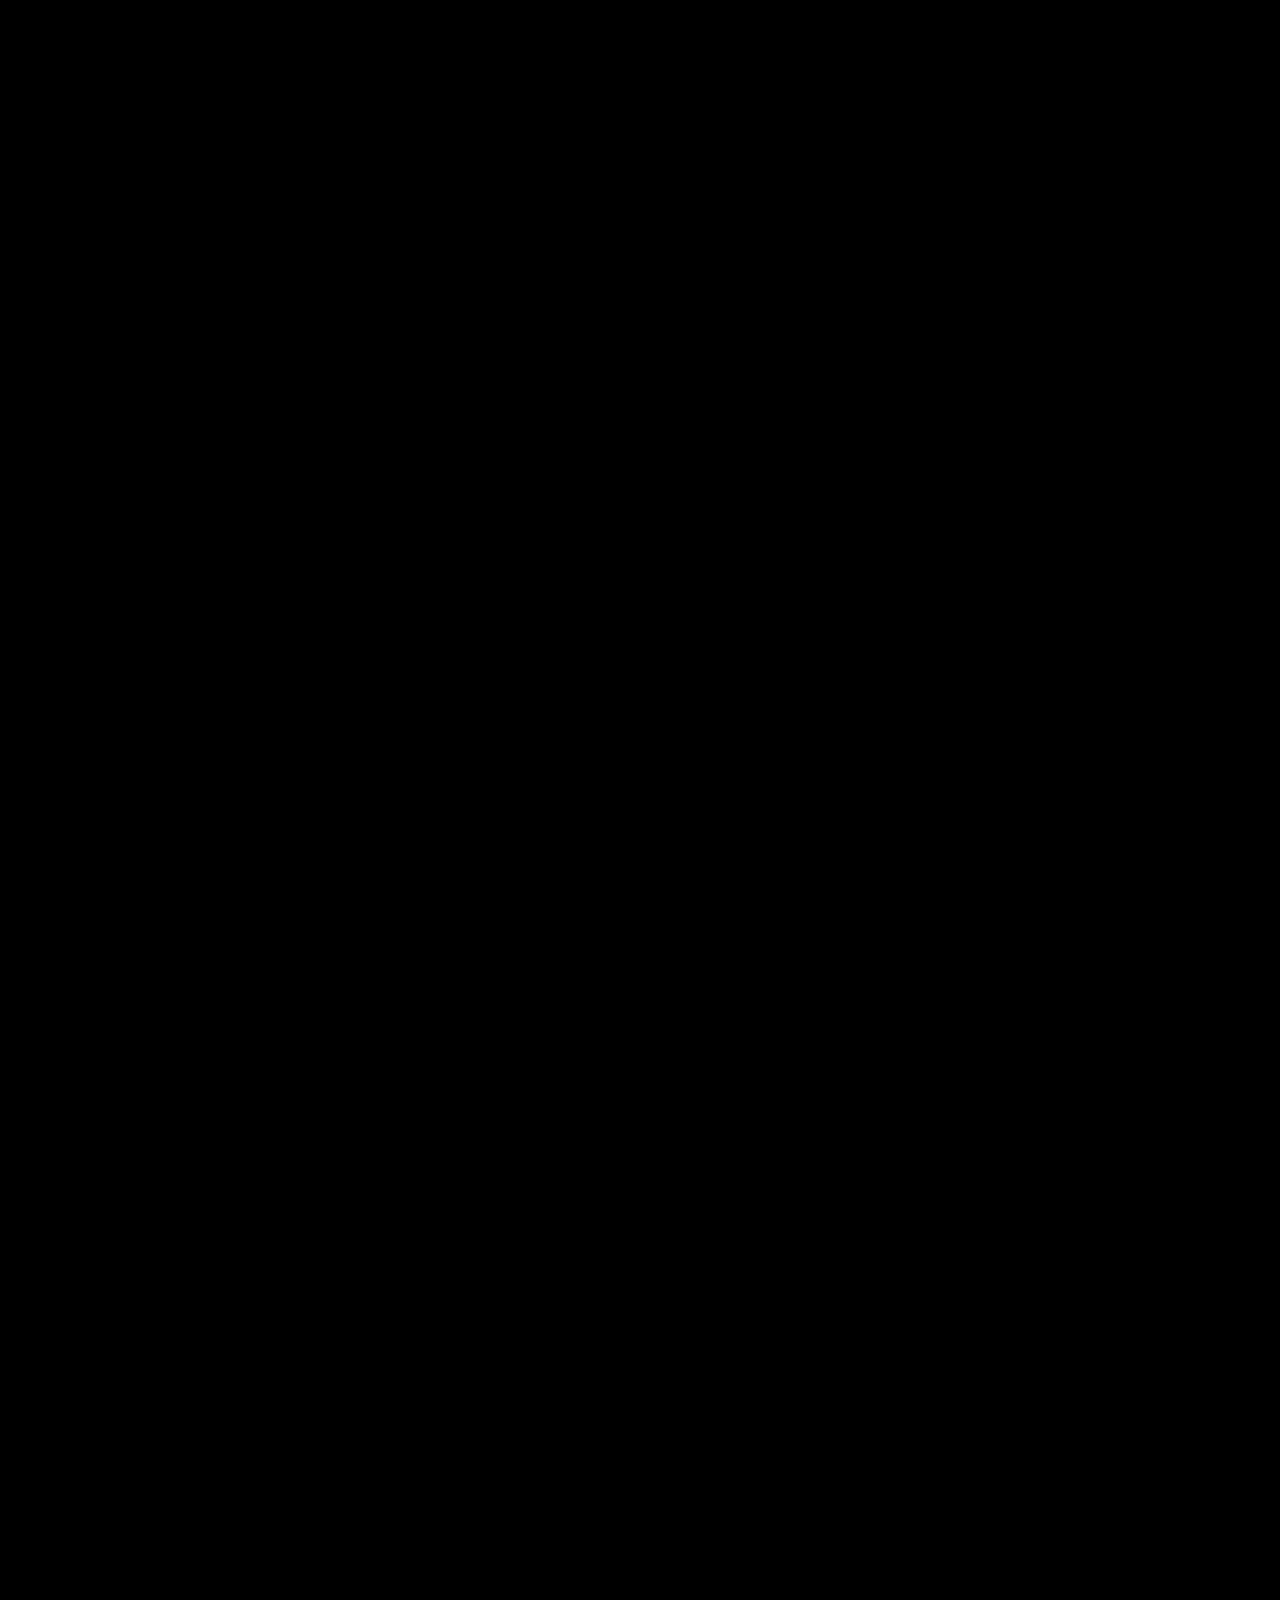
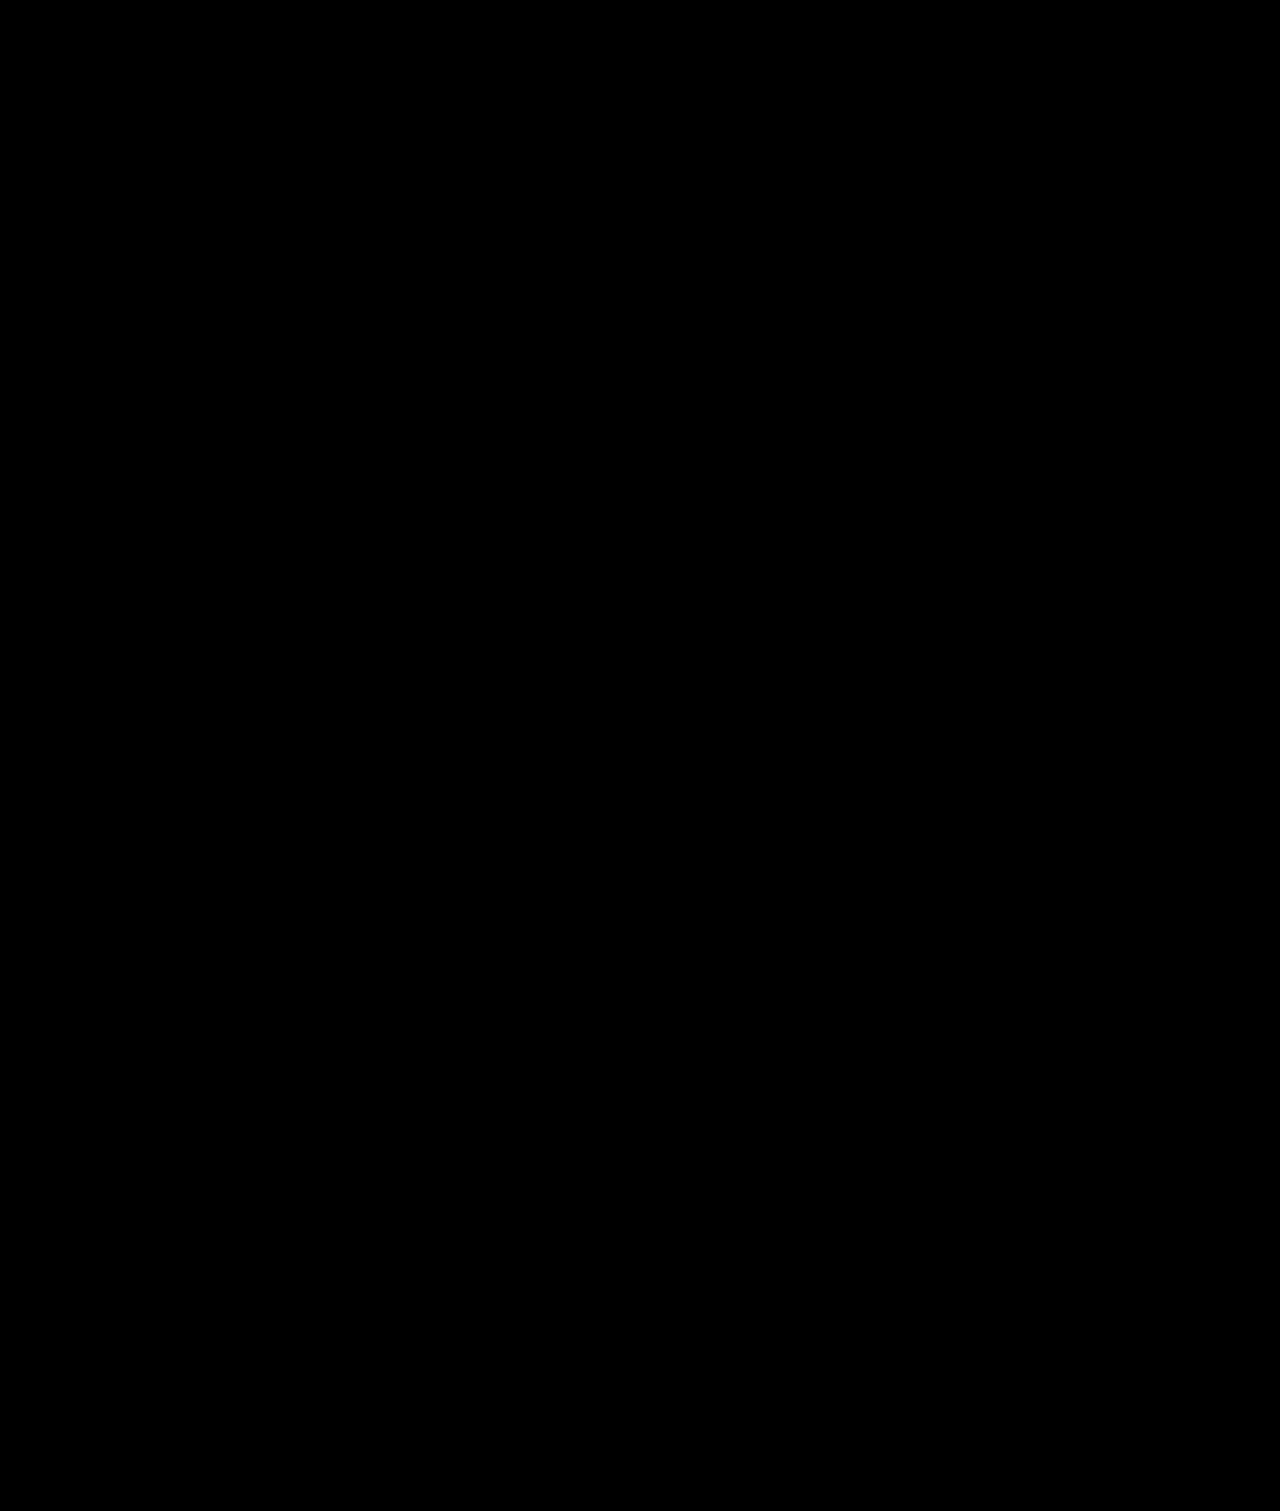
==== commit 88edb684: "update" ====
--- a/index.html
+++ b/index.html
@@ -45,7 +45,7 @@
     </header>
 
     <main>
-        <section id="body-main-section-1">
+        <section id="main-section-1">
             <img src="public/assets/main/section1/1.png" alt="">
             <img src="public/assets/main/section1/2.png" alt="">
             <h1>TU FUENTE DE RECURSOS DE CONSTRUCCION</h1>
@@ -54,63 +54,63 @@
             <img src="public/assets/puntos.png" alt="">
         </section>
 
-        <section id="body-main-section-2">
+        <section id="main-section-2">
             <h3>LO MAS VENDIDO</h3>
-            <section>
+            <article>
                 <img src="public/assets/main/section2/carrusel/1.png" alt="">
                 <span>Sierra Circular</span>
                 <span>120,00€</span>
-            </section>
-            <section>
+            </article>
+            <article>
                 <img src="public/assets/main/section2/carrusel/2.png" alt="">
                 <span>Generador Eléctrico</span>
                 <span>500,00€</span>
-            </section>
-            <section>
+            </article>
+            <article>
                 <img src="public/assets/main/section2/carrusel/3.png" alt="">
                 <span>Pipas de PVC</span>
                 <span>20,00€</span>
-            </section>
-            <section>
+            </article>
+            <article>
                 <img src="public/assets/main/section2/carrusel/4.png" alt="">
                 <span>Ladrillos Rojos</span>
                 <span>30,00€</span>
-            </section>
-            <section>
+            </article>
+            <article>
                 <img src="public/assets/main/section2/carrusel/5.png" alt="">
                 <span>Compresor de aire</span>
                 <span>250,00€</span>
-            </section>
-            <section>
+            </article>
+            <article>
                 <img src="public/assets/main/section2/carrusel/6.png" alt="">
                 <span>Andamio Plegable</span>
                 <span>300,00€</span>
-            </section>
-            <section>
+            </article>
+            <article>
                 <img src="public/assets/main/section2/carrusel/7.png" alt="">
                 <span>Destornillador de Precisión</span>
                 <span>25,00€</span>
-            </section>
-            <section>
+            </article>
+            <article>
                 <img src="public/assets/main/section2/carrusel/8.png" alt="">
                 <span>Martillo de Acero</span>
                 <span>15,00€</span>
-            </section>
-            <section>
+            </article>
+            <article>
                 <img src="public/assets/main/section2/carrusel/9.png" alt="">
                 <span>Cemento Portland</span>
                 <span>50,00€</span>
-            </section>
+            </article>
         </section>
 
-        <section id="body-main-section-3">
+        <section id="main-section-3">
             <img src="public/assets/main/section3/1.png" alt="">
             <img src="public/assets/main/section3/2.png" alt="">
             <h2>LLEVATE UNA HERRAMIENTAS EN TU PRIMERA COMPRA</h2>
             <button>EMPEZAR</button>
         </section>
 
-        <section id="body-main-section-4">
+        <section id="main-section-4">
             <h2>COMPRA POR CATEGORÍAS</h2>
             <img src="public/assets/main/section4/1.png" alt="">
             <h3>EQUIPOS</h3>
@@ -120,7 +120,7 @@
             <h3>MATERIALES</h3>
         </section>
         
-        <section id="body-main-section-5">
+        <section id="main-section-5">
             <!--Esta seccion tendra de fondo la imagen public/assets/main/section4/background.png-->
             <h2>CONSIGUE LO MEJOR ANTES QUE TU COMPETENCIA</h2>
             <button>PIDE YÁ</button>
@@ -128,24 +128,57 @@
         
         <img src="public/assets/puntos2.png" alt="">
 
-        <section id="body-main-section-6">
-            <section>
-                <img src="" alt="">
+    </main>
+    
+    <footer>
+        <section id="footer-section-main">
+            <section id="footer-section-1" class="footer-section">
+                <img id="footer-logo" src="public/assets/logo.png" alt="">
             </section>
 
-            <section>
+            <section id="footer-section-2" class="footer-section">
+                <h3>SUSCRIBETE</h3>
+                <h4>Suscríbete al newsletter para obtener las últimas noticias y descuentos.</h4>
+                <form action="" id="footer-newsletter-form">
+                    <span>Nombre</span>
+                    <input type="text">
+                    <span>Email</span>
+                    <input type="text">
+                </form>
+            </section>
+
+            <section id="footer-section-3" class="footer-section">
+                <h3>UBICACIÓN</h3>
+                <span>Av. Julian Barbero Cañero, Kilerito, 29630, Benalmádena, España</span>
+                <span>952-111-111</span>
+                <span>info@constructis.com</span>
+                <section >
+                    <a href=""><img class="" src="public/icons/socialmedia/twitter2.png" alt=""></a>
+                    <a href=""><img class="" src="public/icons/socialmedia/facebook2.png" alt=""></a>
+                    <a href=""><img class=""  src="public/icons/socialmedia/instagram2.png" alt=""></a>
+                </section>
 
             </section>
 
-            <section>
-
-            </section>
-
-            <section>
-
+            <section id="footer-section-4" class="footer-section">
+                <h3>MENU</h3>
+                <a href="#">Tienda</a>
+                <a href="#">Categorías</a>
+                <a href="#">Equipos</a>
+                <a href="#">Herramientas</a>
+                <a href="#">Materiales</a>
+                <a href="#">FAQ</a>
+                <a href="#">Términos y condiciones</a>
+                <a href="#">Política de privacidad</a>
+                <a href="#">Política de envío</a>
+                <a href="#">Política de devoluciones</a>
+                <a href="#">Política de cookies</a>
             </section>
         </section>
-
-    </main>
+            
+        <section id="footer-section-5">
+            <p>© 2025 Hecho por Mohammad Nacher Rahman Akter</p>
+        </section>
+    </footer>
 </body>
 </html>
--- a/styles/styles.css
+++ b/styles/styles.css
@@ -24,8 +24,10 @@
 button{
     border: none;
     background-color: #d17f36;
+    padding: 10px;
     cursor: pointer;
     color: black;
+    border-radius: 1rem;
 }
 
 .seccion-header{
@@ -35,11 +37,13 @@
 
 #header-seccion1{
     background-color: #d17f36;
+    color: black;
 }
 
 #header-seccion2{
     display: flex;
     flex-direction: row;
+    padding: 0 5px 0;
 }
 
 #a-sm{
@@ -55,6 +59,7 @@
 
 #barra-nav{
     display: flex;
+    justify-self: center;
     align-items: center;
     margin-top: auto;
     margin-bottom: auto;
@@ -80,7 +85,7 @@
 }
 
 #logo-inicio{
-    margin: 10px;
+    margin: 0 10px 10px;
     padding: 10px;
     width: 5rem;
     height: auto;
@@ -90,9 +95,10 @@
     margin-top: auto;
     margin-bottom: auto;
     width: 10cm;
+    padding: 7px;
     height: auto;
     color: #d17f36;
-    border: 2px solid;
+    border: 1px solid;
     border-radius: 1rem;
     border-color: #d17f36;
     background-color: transparent;
@@ -144,8 +150,57 @@
     margin: none;
 }
 
-
-
-
-
-
+#footer-section-main{
+    display: flex;
+    justify-content: center;
+    flex-direction: row;
+    height: 300px;
+}
+
+#footer-section-main > section{
+    width: 250px;
+}
+
+#footer-newsletter-form{
+    display: flex;
+    flex-direction: column;
+    gap: 5px;
+    padding: 5px;
+    margin: 0;
+    border: white 1px solid;
+}
+
+#footer-logo{
+     width: 100px;
+     height: auto;
+}
+
+.footer-section{
+    display: flex;
+    flex-direction: column;
+    padding: 10px;
+}
+
+#footer-section-main section h3{
+    color: red;
+}
+
+#footer-container-socialmedia{
+    flex-direction: row;
+}
+
+#footer-section-5{
+    color: #d17f36;
+    padding: 2px;
+    border-top: 1px solid #d17f36;
+}
+
+#footer-section-5 p{
+    margin-left: 30px;
+}
+
+main section {
+    margin: 0 30px 0;
+}
+
+
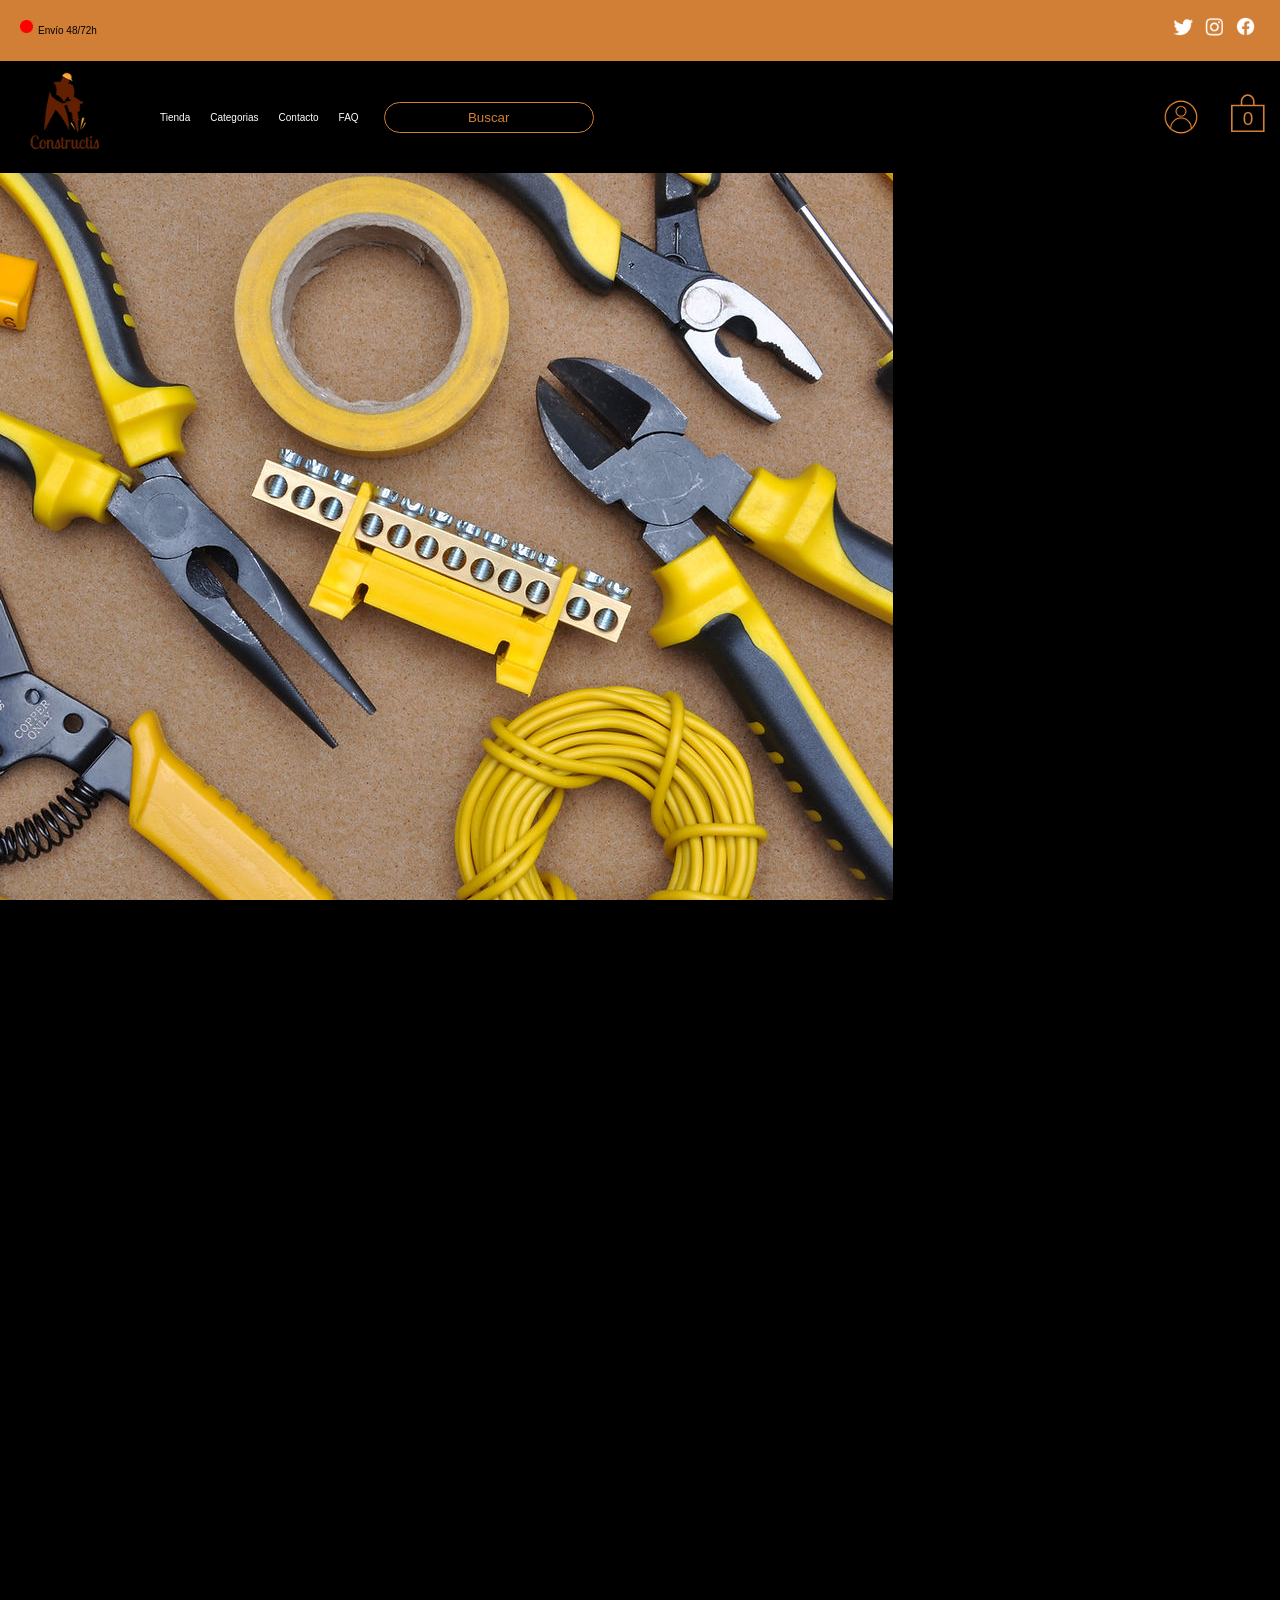
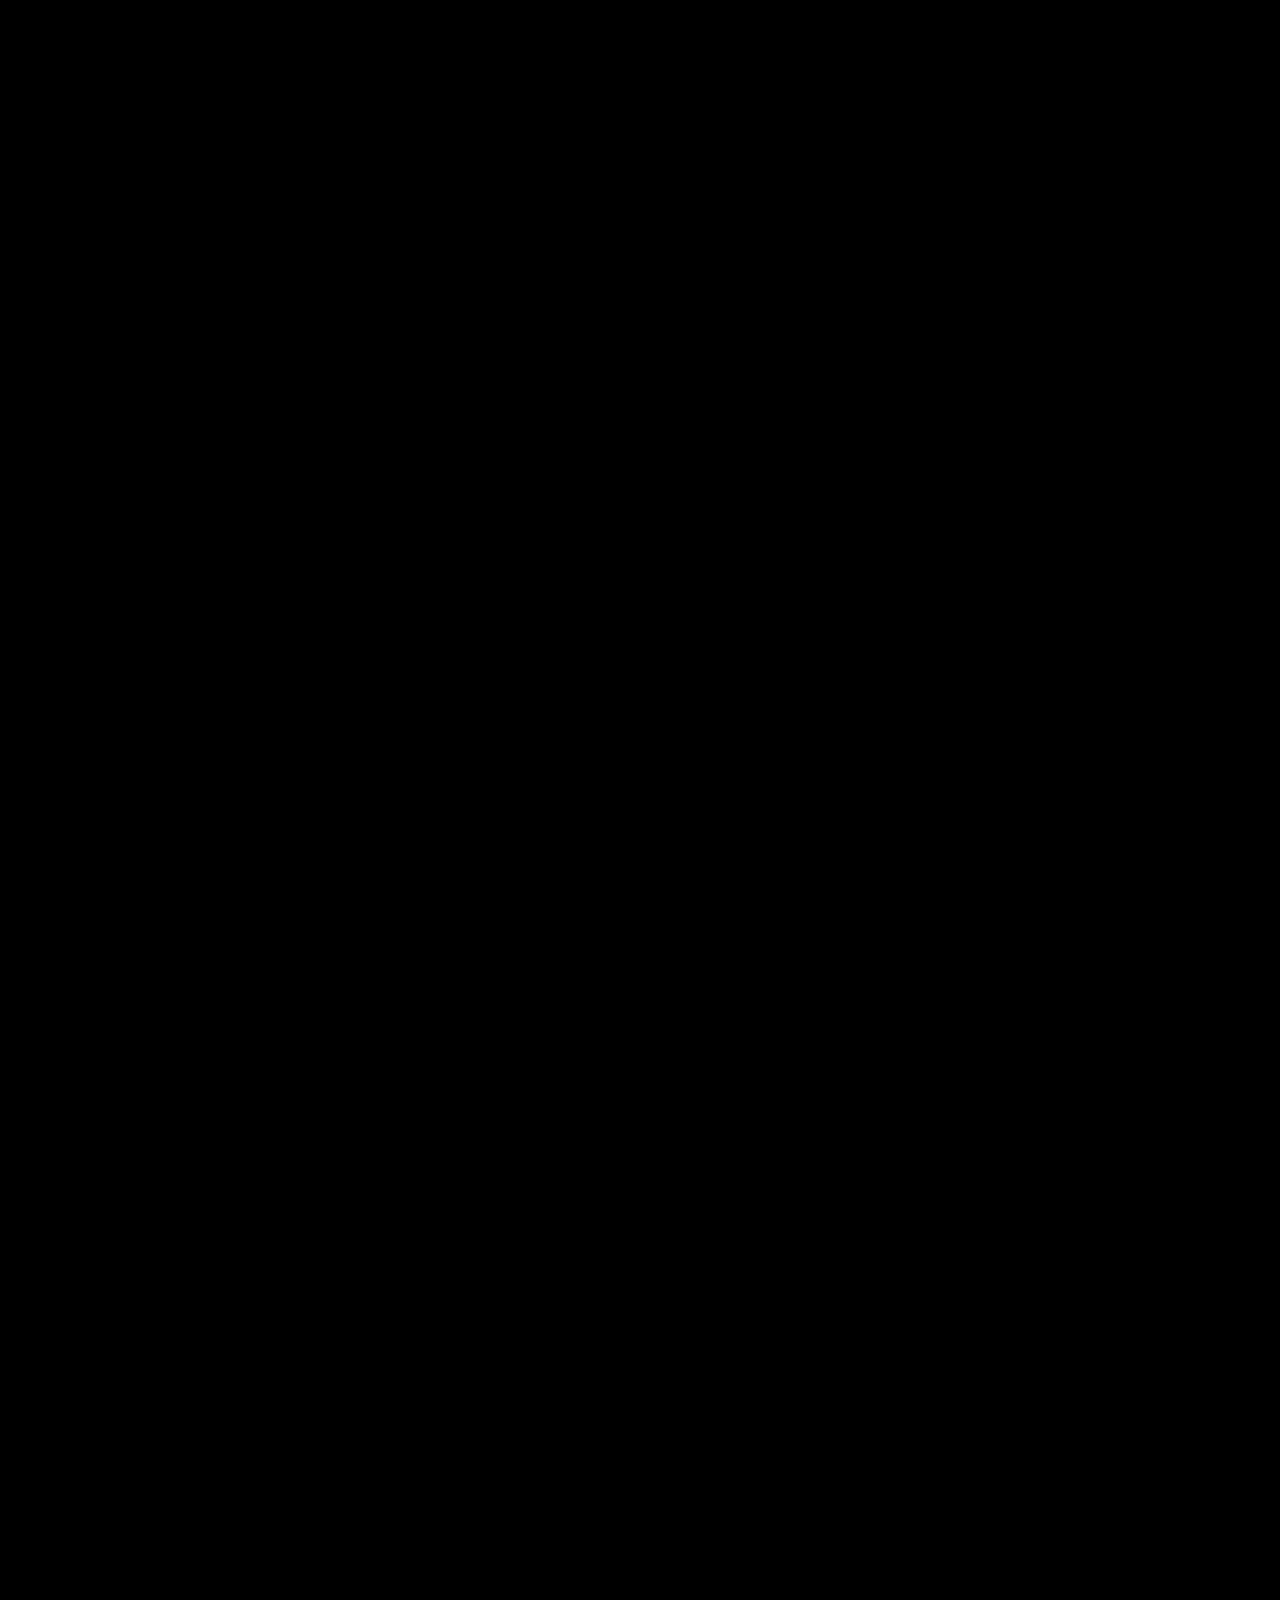
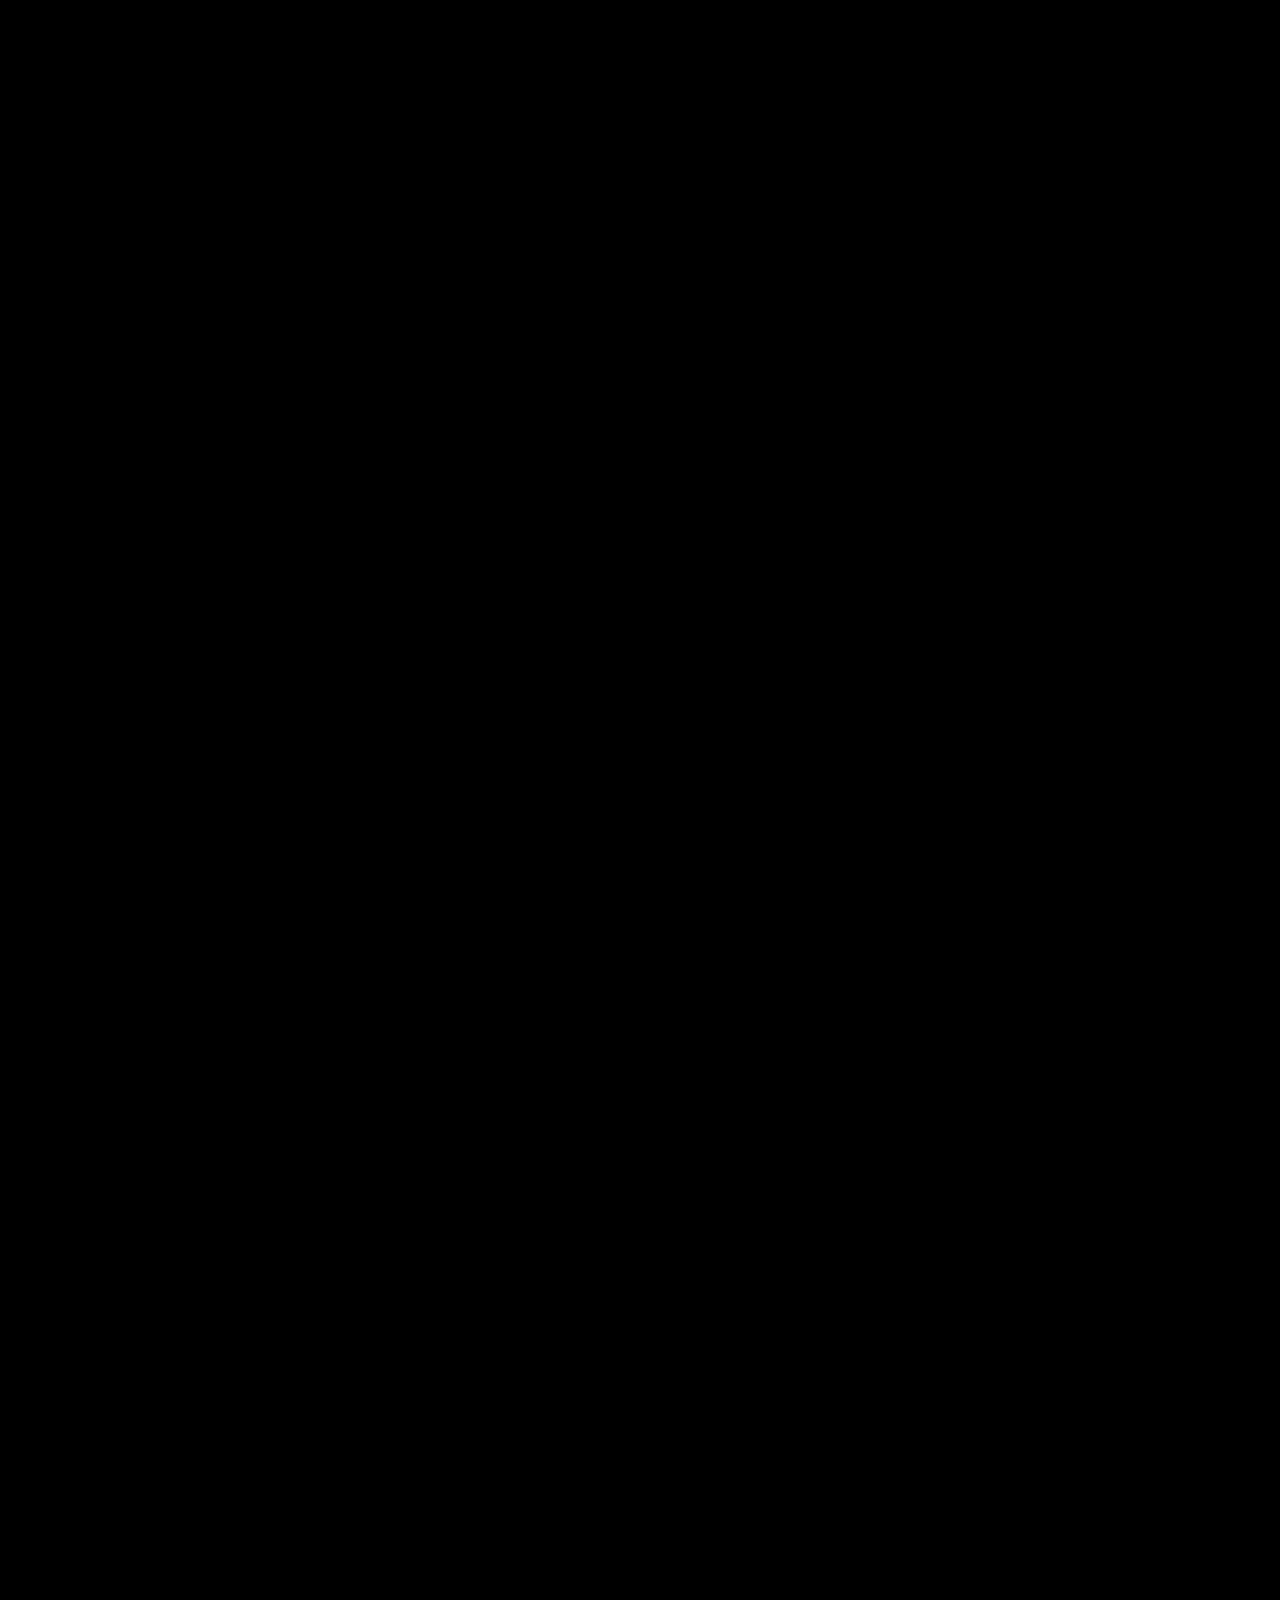
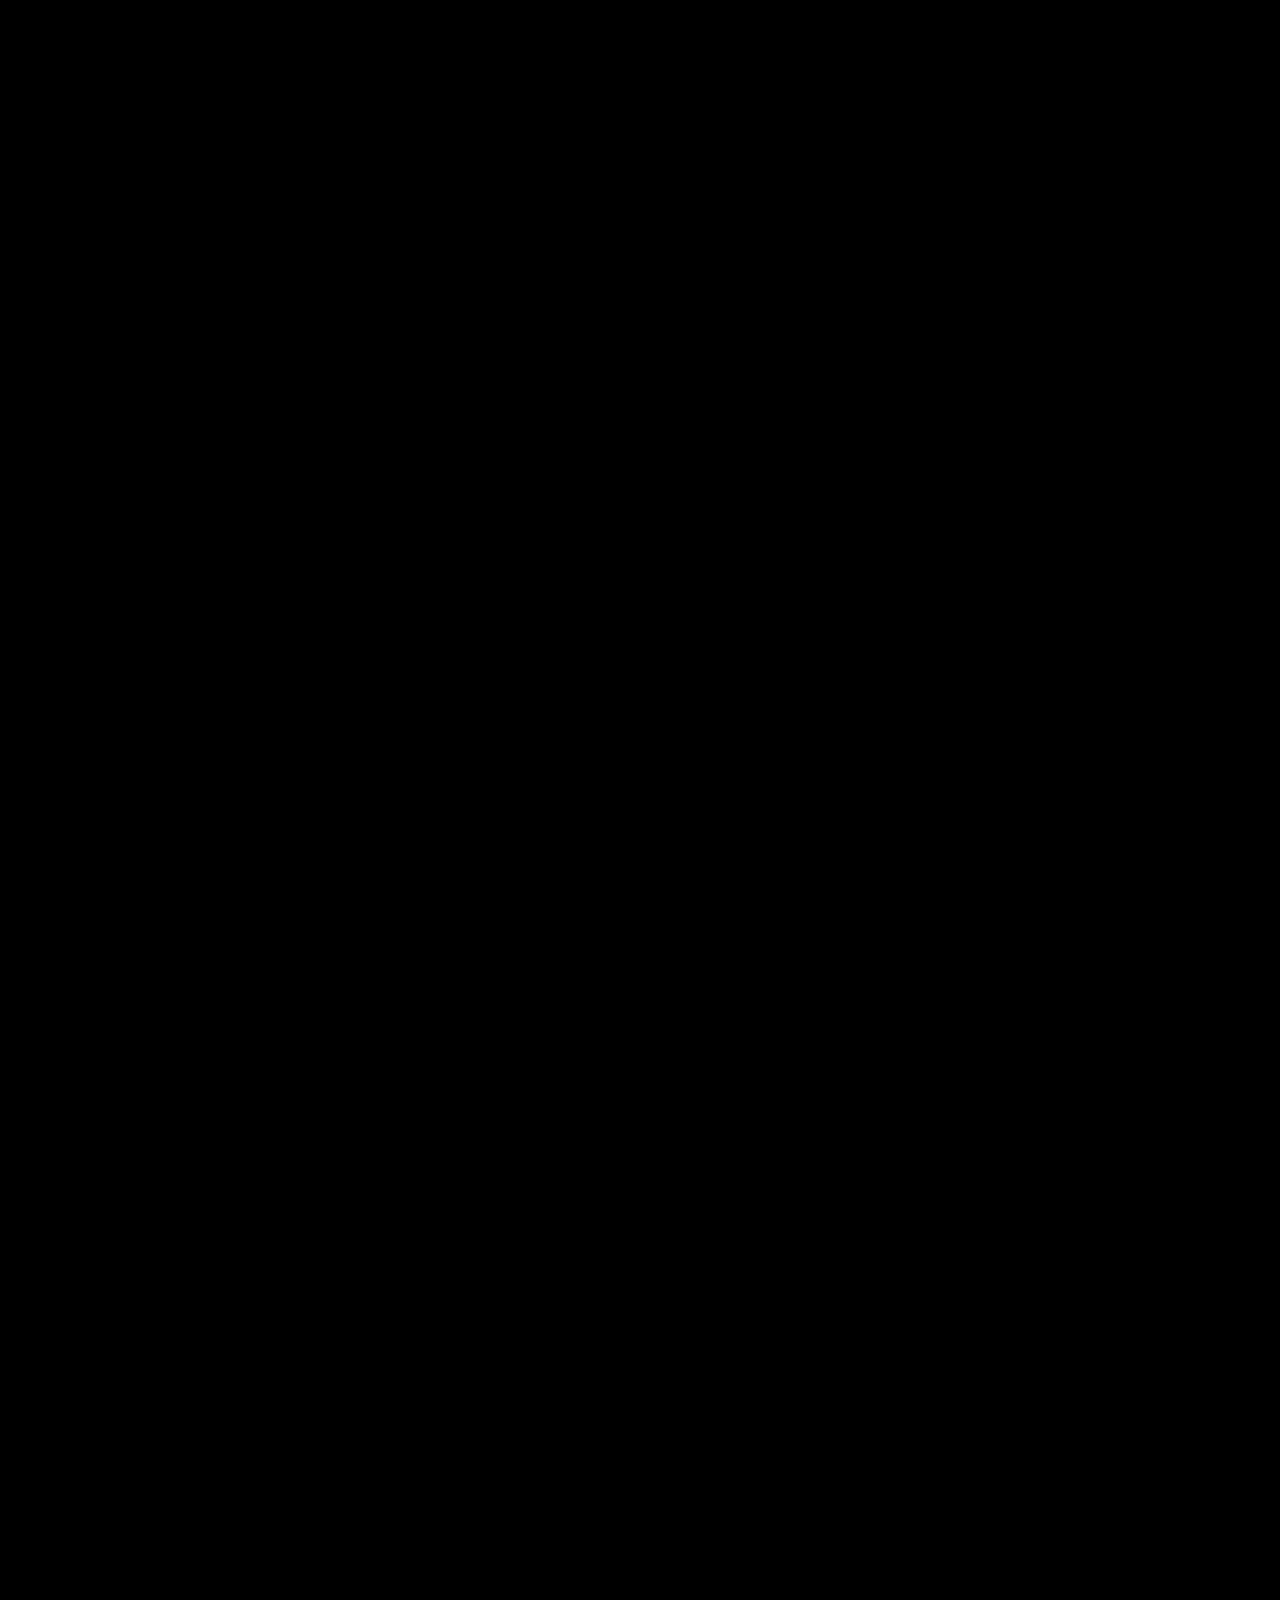
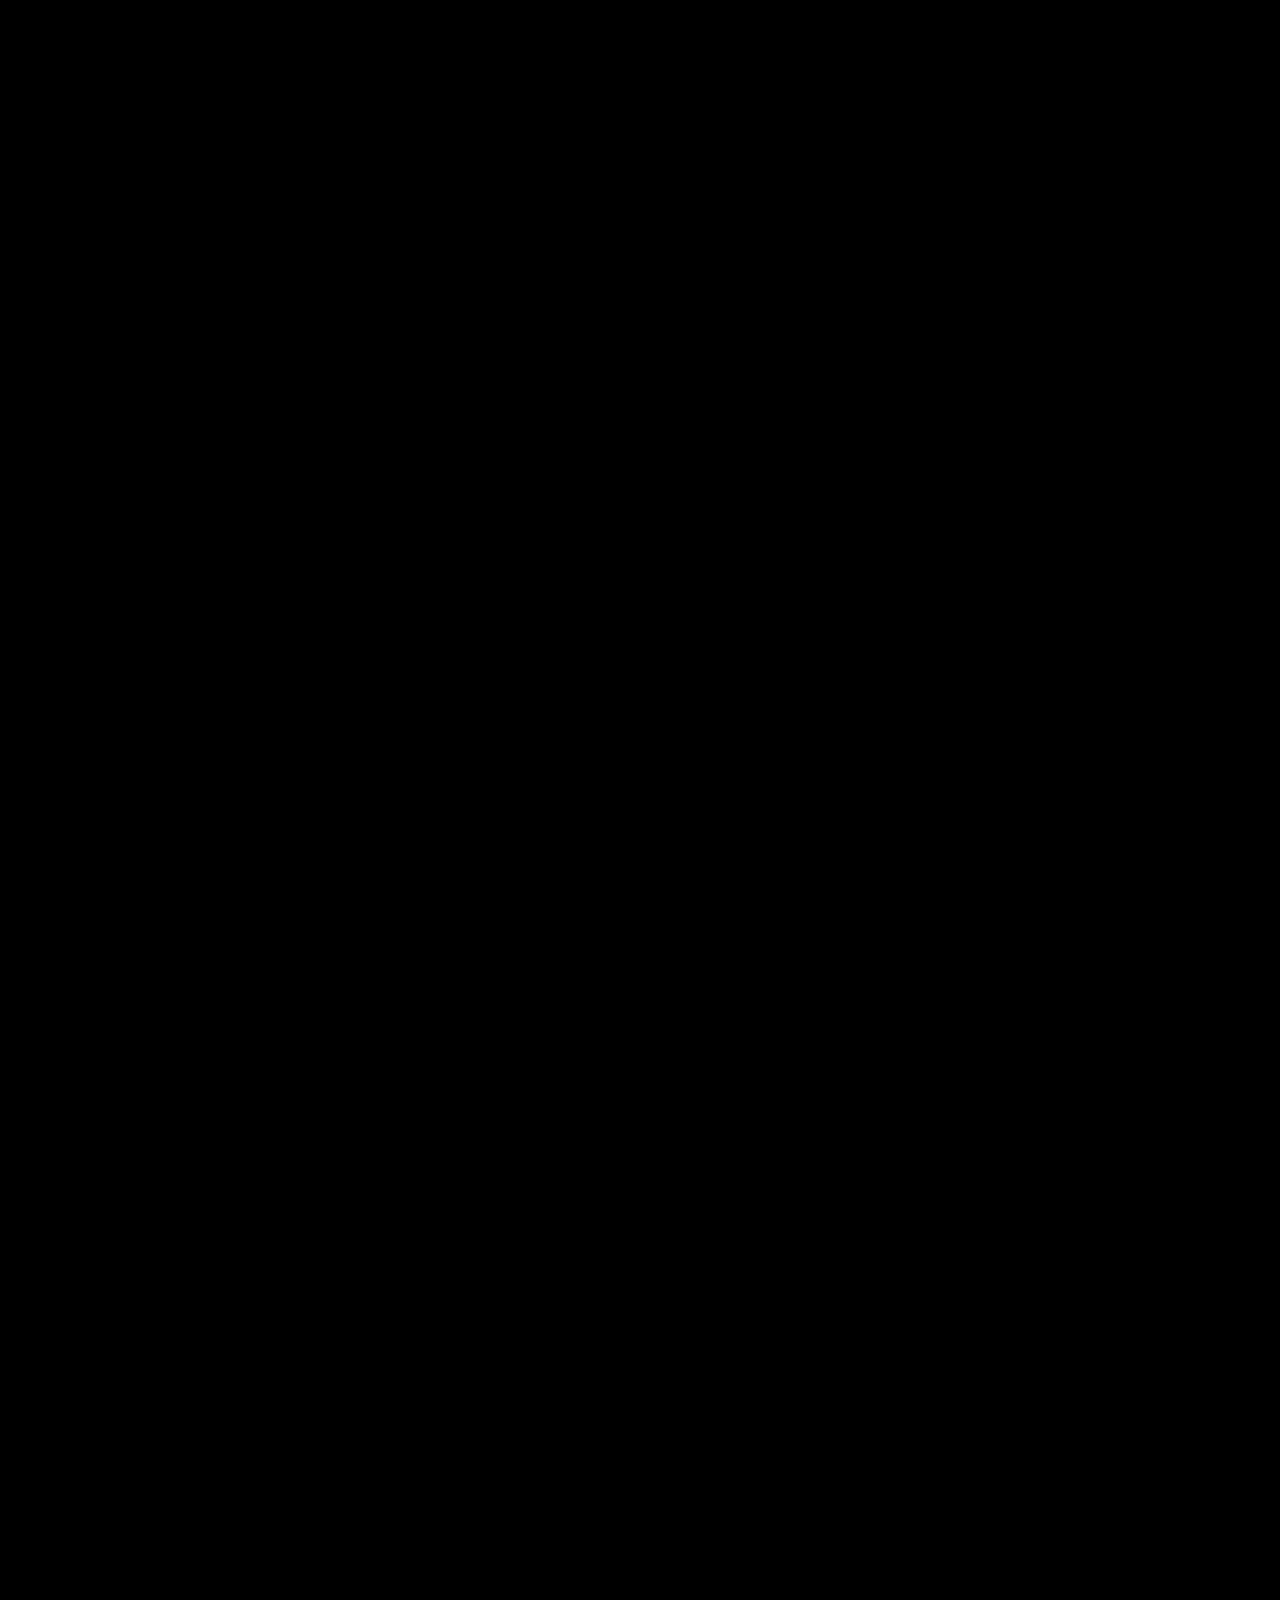
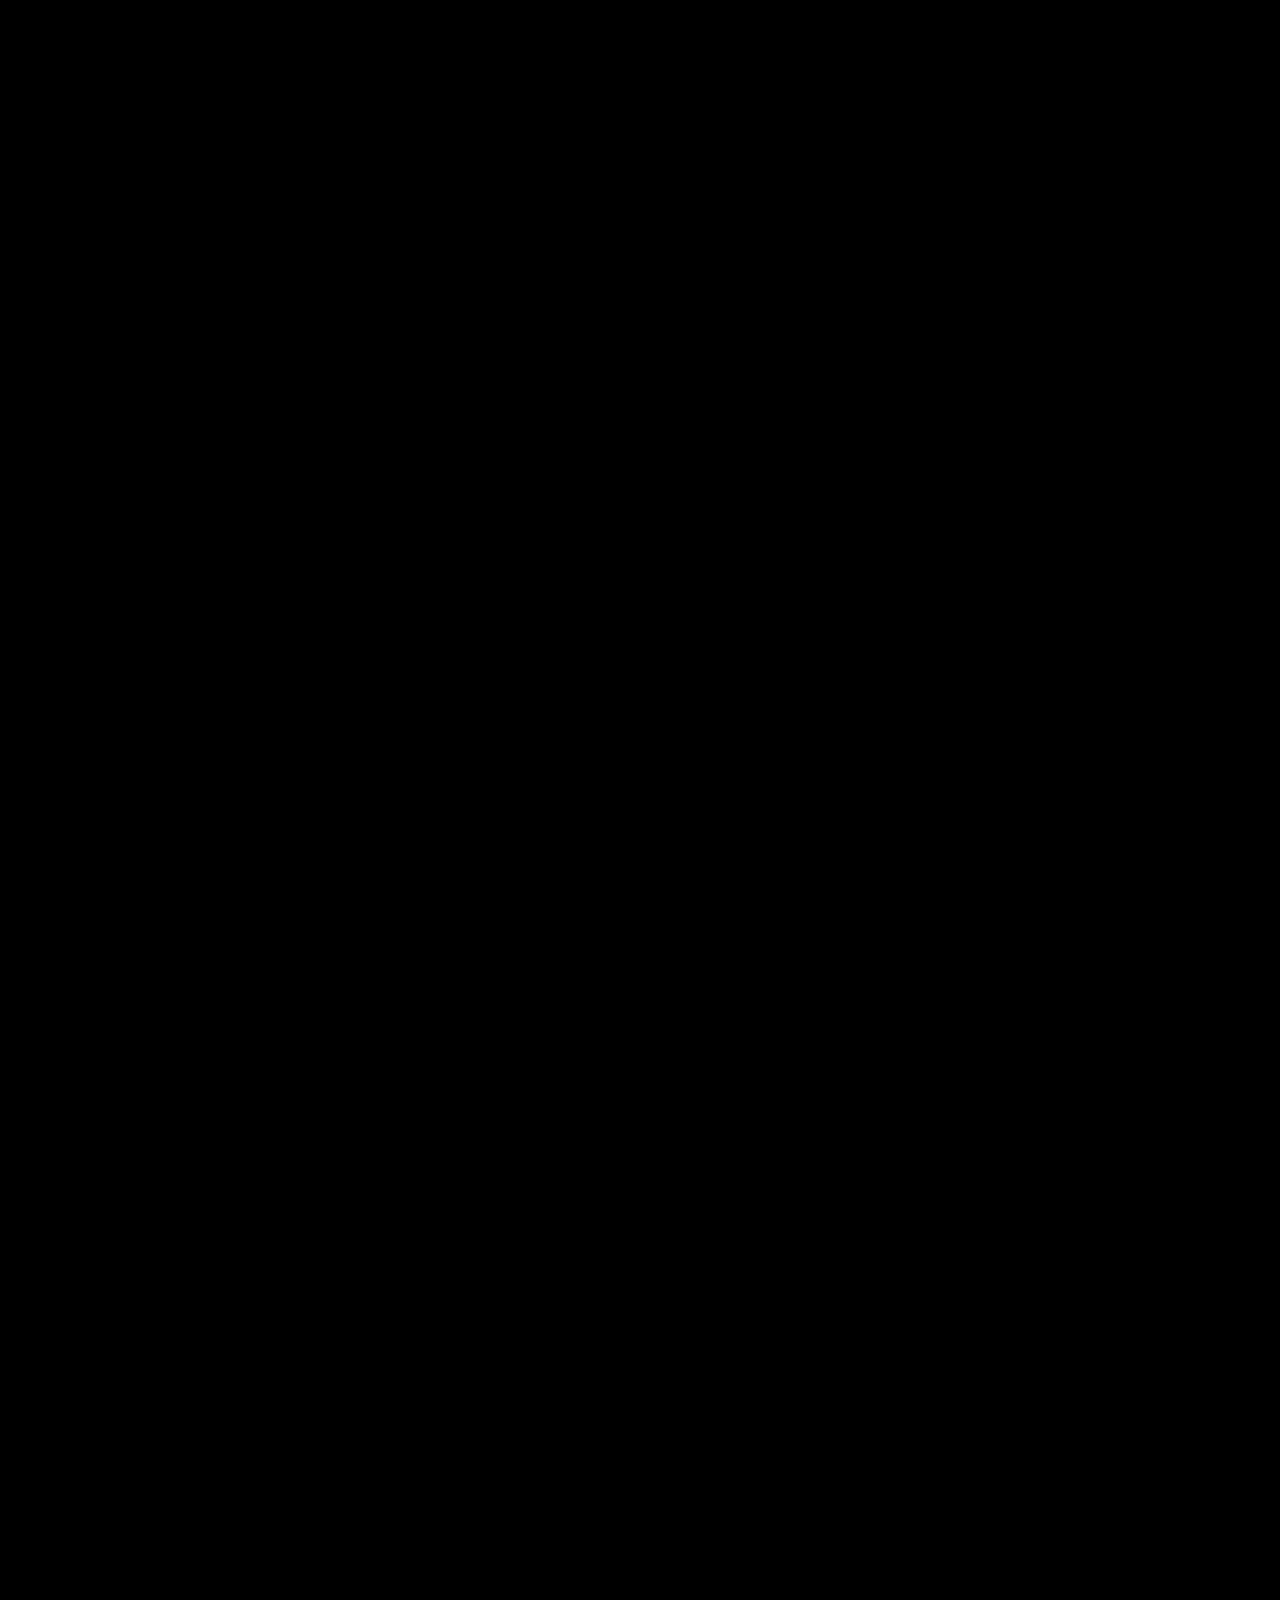
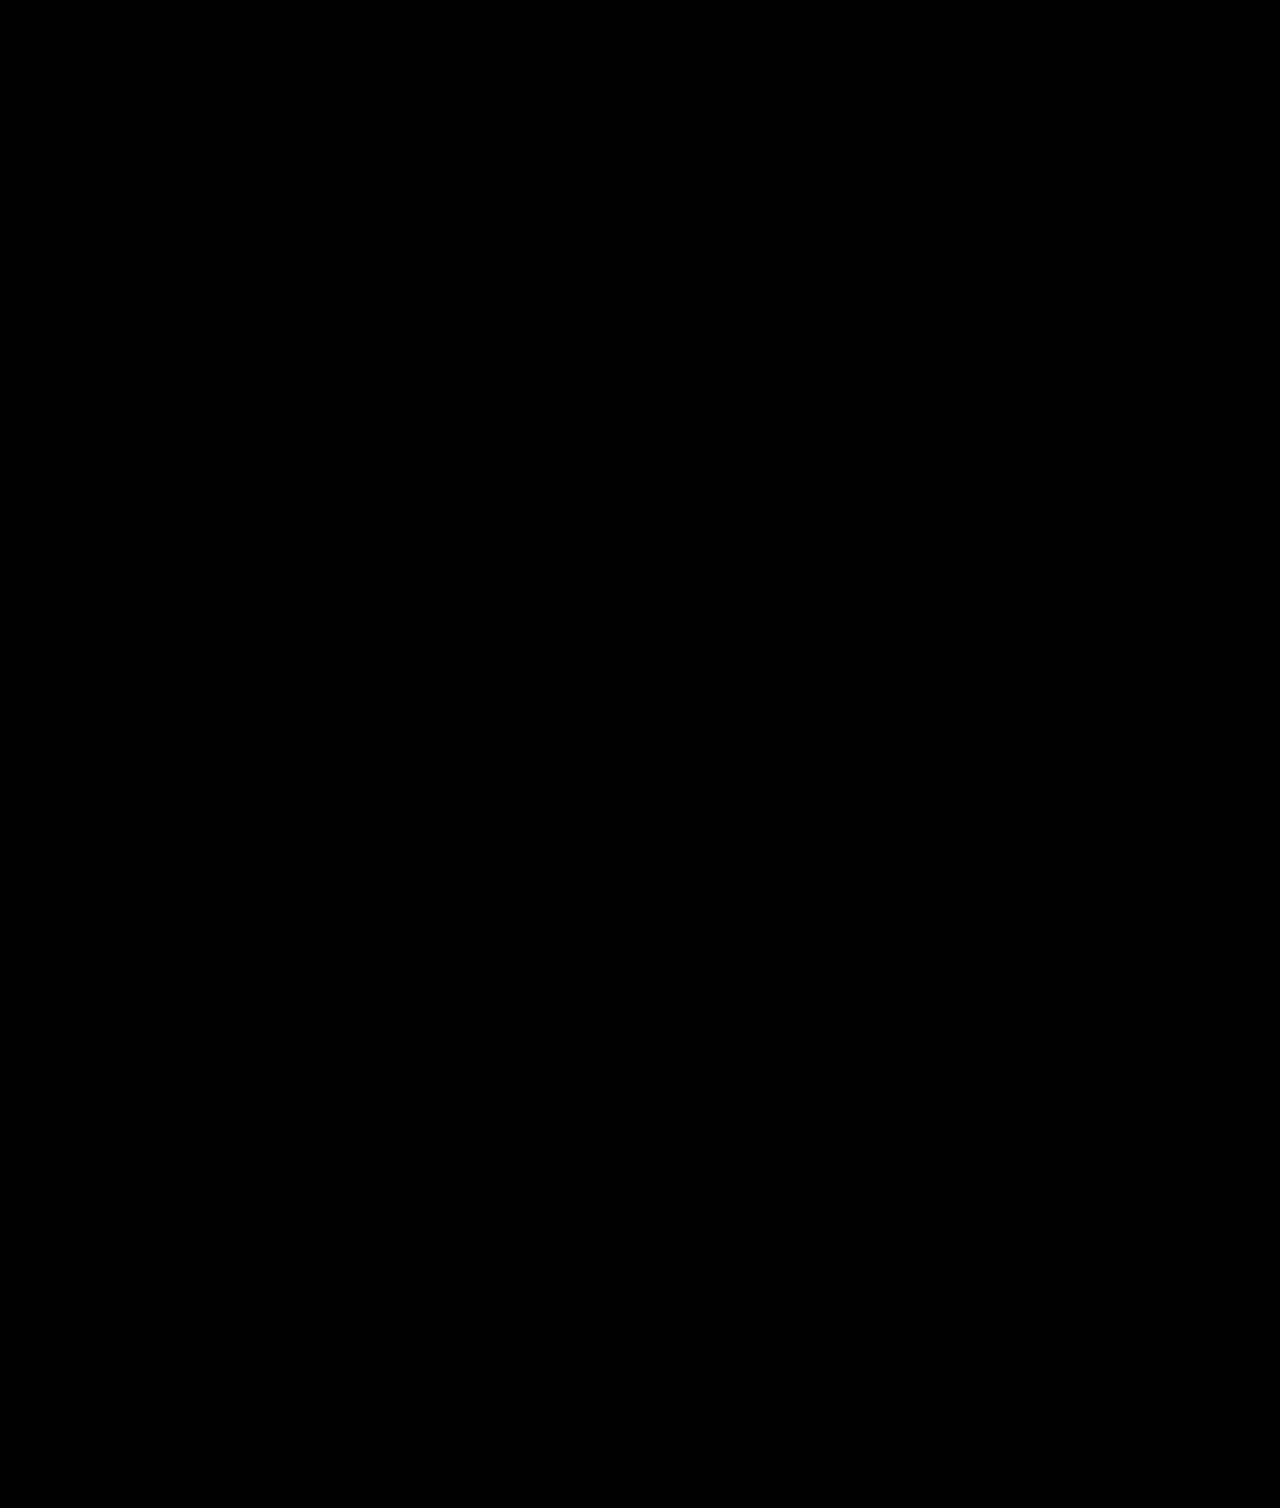
==== commit e1b58ca1: "update" ====
--- a/index.html
+++ b/index.html
@@ -33,10 +33,9 @@
                     <li><a href="#">Contacto</a></li>
                     <li><a href="#">FAQ</a></li>
                 </ul>
-                <a href=""><img src="" alt=""></a>
-                <a href=""><img src="" alt=""></a>
-                <button id="btn-buscar">Buscar</button>                
+             
             </nav>
+                <button id="btn-buscar">Buscar</button>   
                 <section id="avatar-carrito">
                     <button id="btn-avatar"><img src="public/icons/avatar.png" alt=""></button>
                     <button id="btn-carrito"><svg xmlns="http://www.w3.org/2000/svg" fill="#d17f36" version="1.1" width="auto" height="40px" viewBox="0 0 164.9 196.4" preserveAspectRatio="xMinYMax meet" data-hook="svg-icon-9"><text x="84" y="131" dy=".35em" text-anchor="middle" class="puciUO f6TePH" data-hook="items-count" font-size="7em" >0</text><path d="M81.9 11.5c-18.8 0-34.1 16-34.1 35.7v18.1h7.8V47.2c0-15.4 11.8-27.9 26.4-27.9 14.5 0 26.4 12.5 26.4 27.9v18.1h6.6V64h1.1V47.2c-.1-19.7-15.4-35.7-34.2-35.7z"></path><path d="M156.9 70.5v118H8v-118h148.9m8-8H0v134h164.9v-134z"></path></svg></button>
@@ -49,13 +48,13 @@
             <img src="public/assets/main/section1/1.png" alt="">
             <img src="public/assets/main/section1/2.png" alt="">
             <h1>TU FUENTE DE RECURSOS DE CONSTRUCCION</h1>
-            <h2>Todo lo que necesitas en un sitio</h2>
+            <p>Todo lo que necesitas en un sitio</p>
             <button>COMPRAR AHORA</button>
             <img src="public/assets/puntos.png" alt="">
         </section>
 
         <section id="main-section-2">
-            <h3>LO MAS VENDIDO</h3>
+            <h2>LO MAS VENDIDO</h2>
             <article>
                 <img src="public/assets/main/section2/carrusel/1.png" alt="">
                 <span>Sierra Circular</span>
@@ -137,8 +136,8 @@
             </section>
 
             <section id="footer-section-2" class="footer-section">
-                <h3>SUSCRIBETE</h3>
-                <h4>Suscríbete al newsletter para obtener las últimas noticias y descuentos.</h4>
+                <h4>SUSCRIBETE</h4>
+                <h5>Suscríbete al newsletter para obtener las últimas noticias y descuentos.</h5>
                 <form action="" id="footer-newsletter-form">
                     <span>Nombre</span>
                     <input type="text">
@@ -148,7 +147,7 @@
             </section>
 
             <section id="footer-section-3" class="footer-section">
-                <h3>UBICACIÓN</h3>
+                <h4>UBICACIÓN</h4>
                 <span>Av. Julian Barbero Cañero, Kilerito, 29630, Benalmádena, España</span>
                 <span>952-111-111</span>
                 <span>info@constructis.com</span>
@@ -161,7 +160,7 @@
             </section>
 
             <section id="footer-section-4" class="footer-section">
-                <h3>MENU</h3>
+                <h4>MENU</h4>
                 <a href="#">Tienda</a>
                 <a href="#">Categorías</a>
                 <a href="#">Equipos</a>
--- a/styles/styles.css
+++ b/styles/styles.css
@@ -143,22 +143,25 @@
     background-color: transparent;
 }
 
-
 #btn-carrito svg{
     display: block;
-    padding: 1px;
+    padding-bottom: 10px;
     margin: none;
 }
 
 #footer-section-main{
     display: flex;
-    justify-content: center;
+    /*justify-content: center;*/
     flex-direction: row;
     height: 300px;
+    gap: 50px;
+    font-size: medium;
 }
 
 #footer-section-main > section{
     width: 250px;
+    margin-left: 0;
+    padding-left: 0;
 }
 
 #footer-newsletter-form{
@@ -171,8 +174,8 @@
 }
 
 #footer-logo{
-     width: 100px;
-     height: auto;
+    width: 100px;
+    height: auto;
 }
 
 .footer-section{
@@ -181,12 +184,16 @@
     padding: 10px;
 }
 
-#footer-section-main section h3{
+#footer-section-main section h4{
     color: red;
 }
 
 #footer-container-socialmedia{
     flex-direction: row;
+}
+
+#footer-section-1{
+    margin-left: 0;
 }
 
 #footer-section-5{
@@ -199,8 +206,4 @@
     margin-left: 30px;
 }
 
-main section {
-    margin: 0 30px 0;
-}
-
-
+
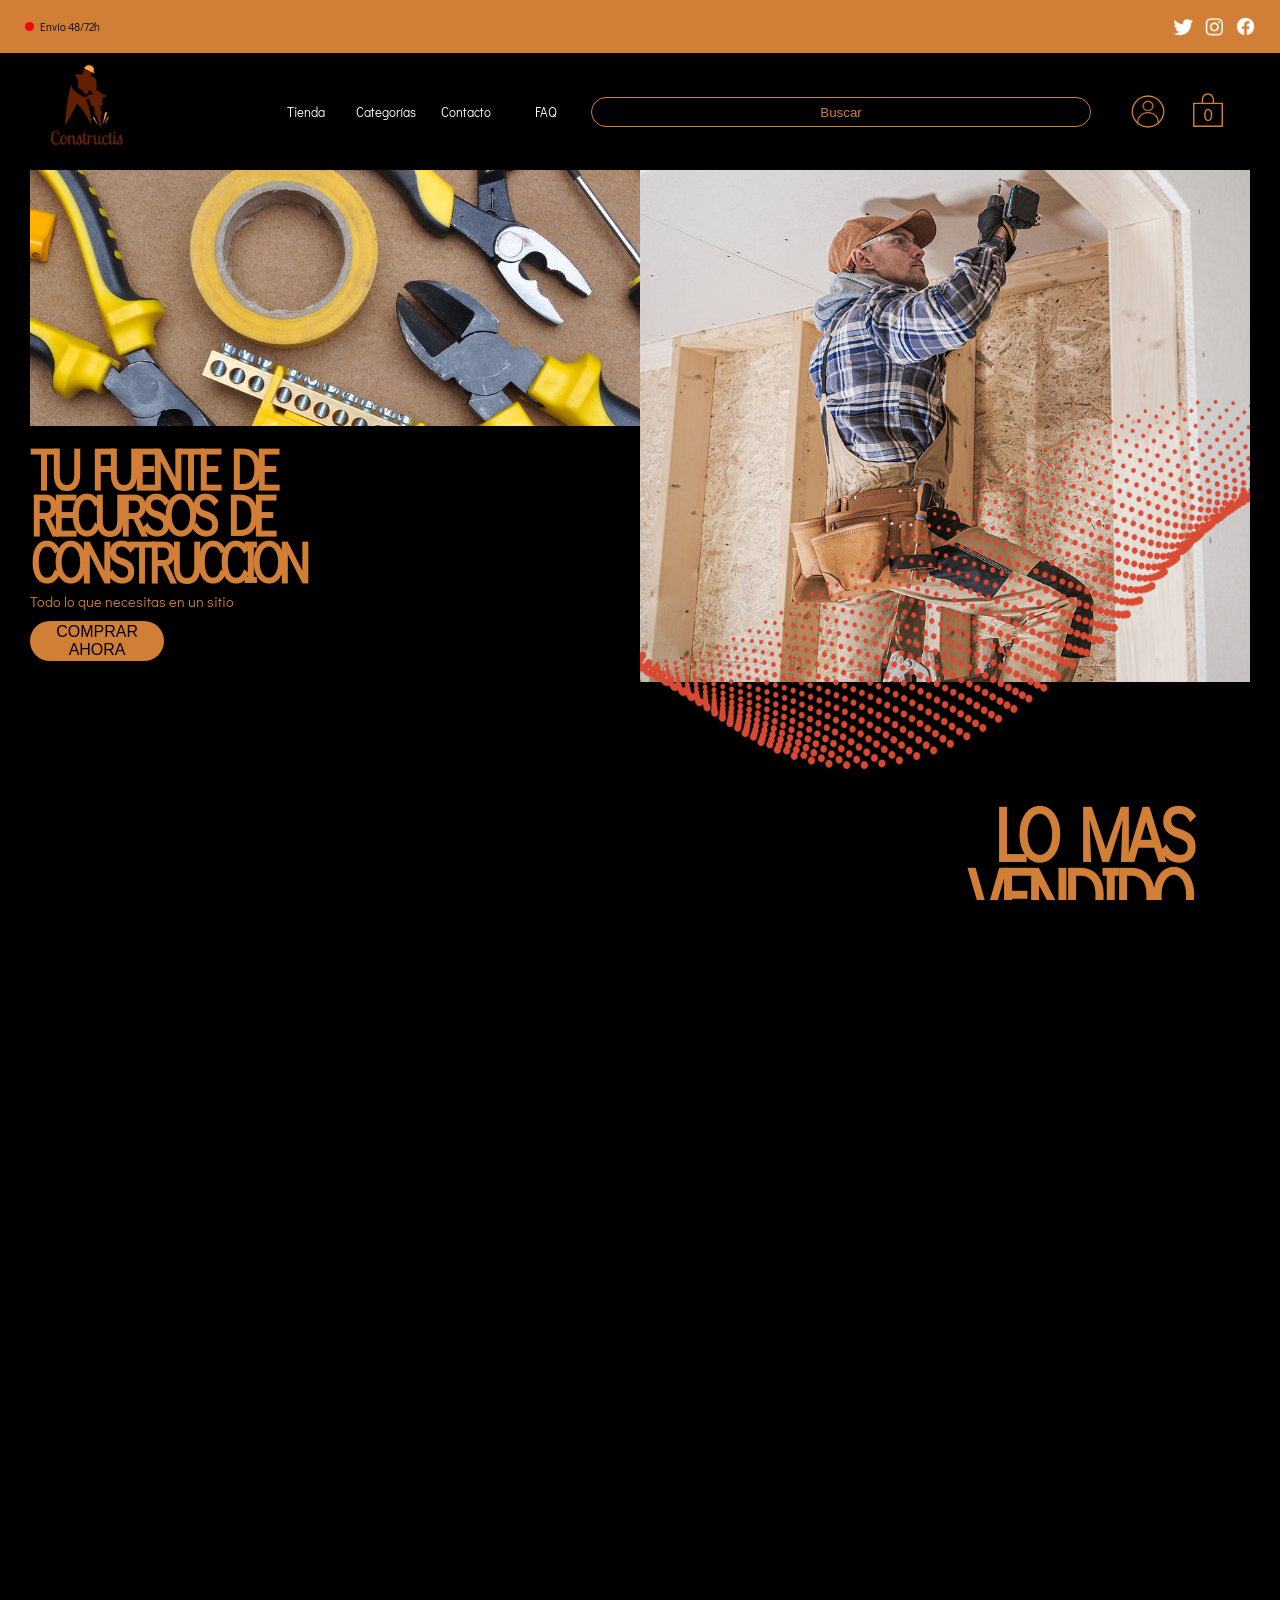
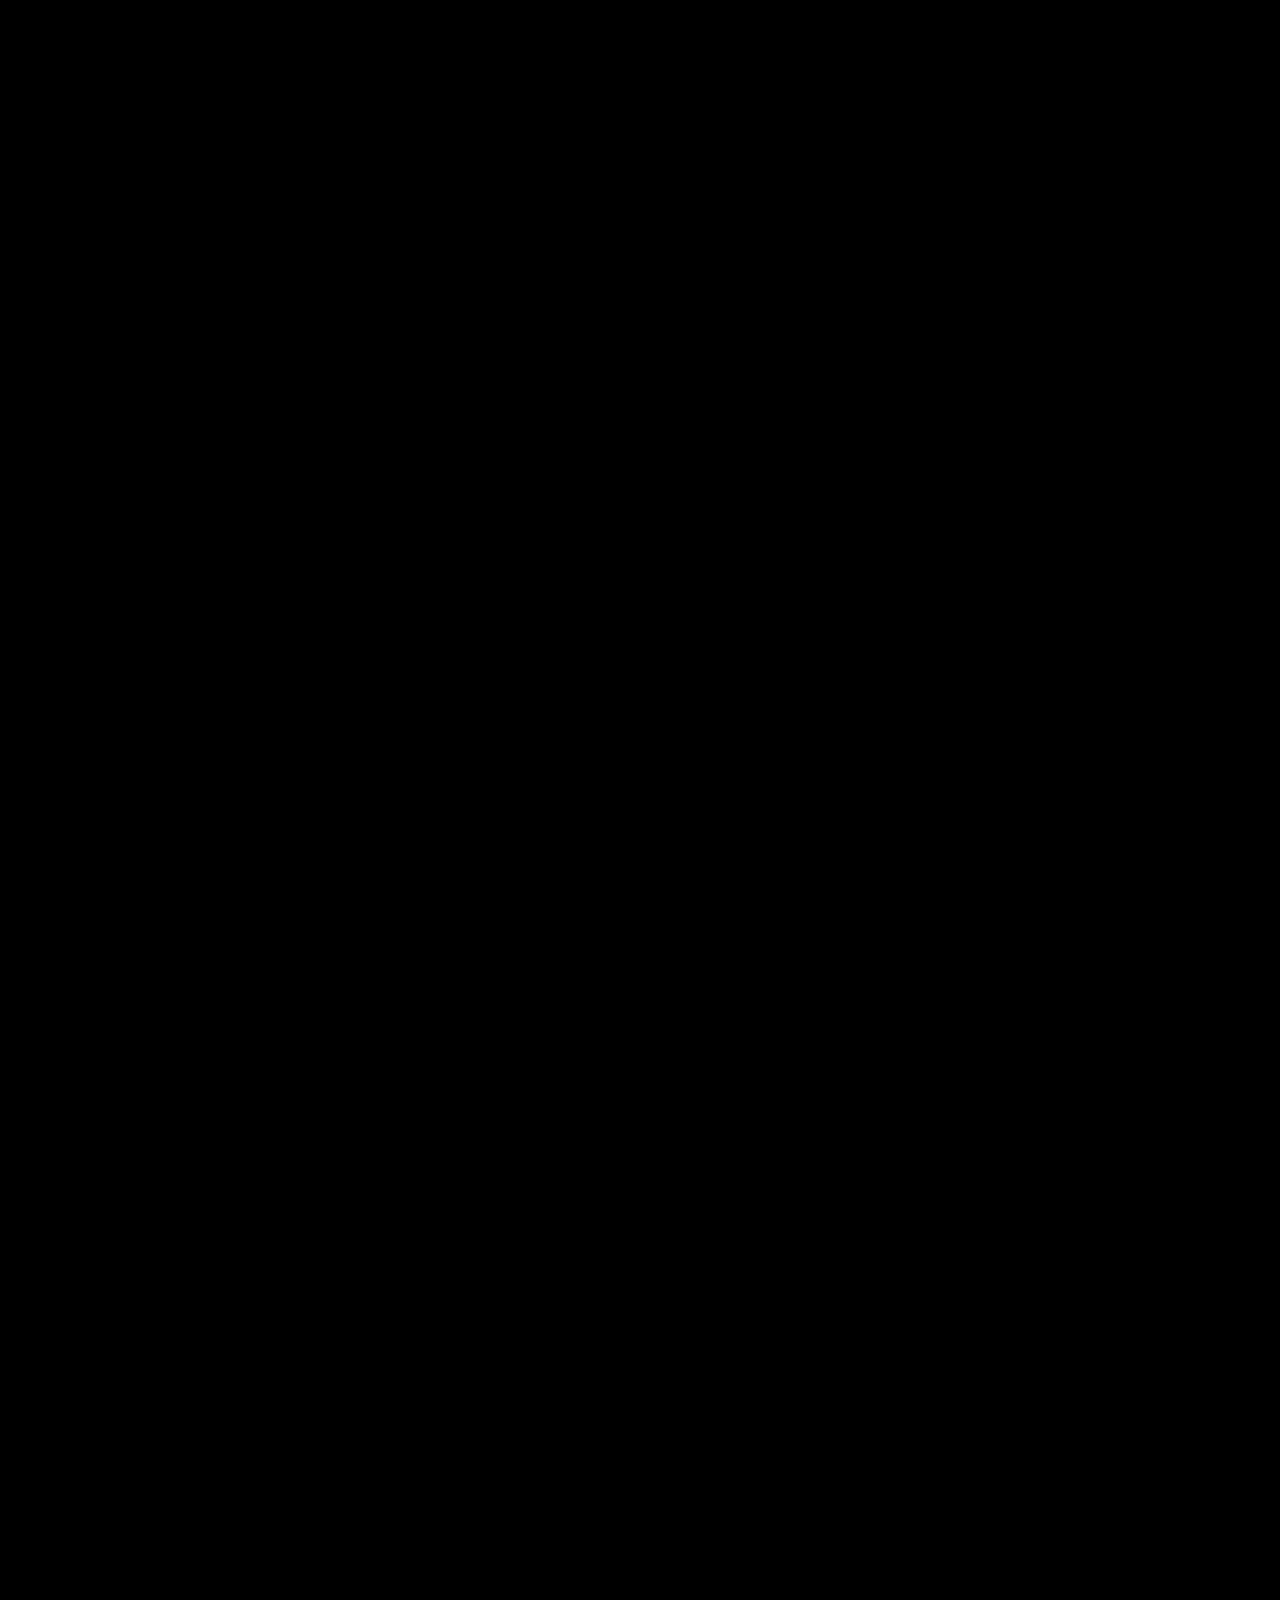
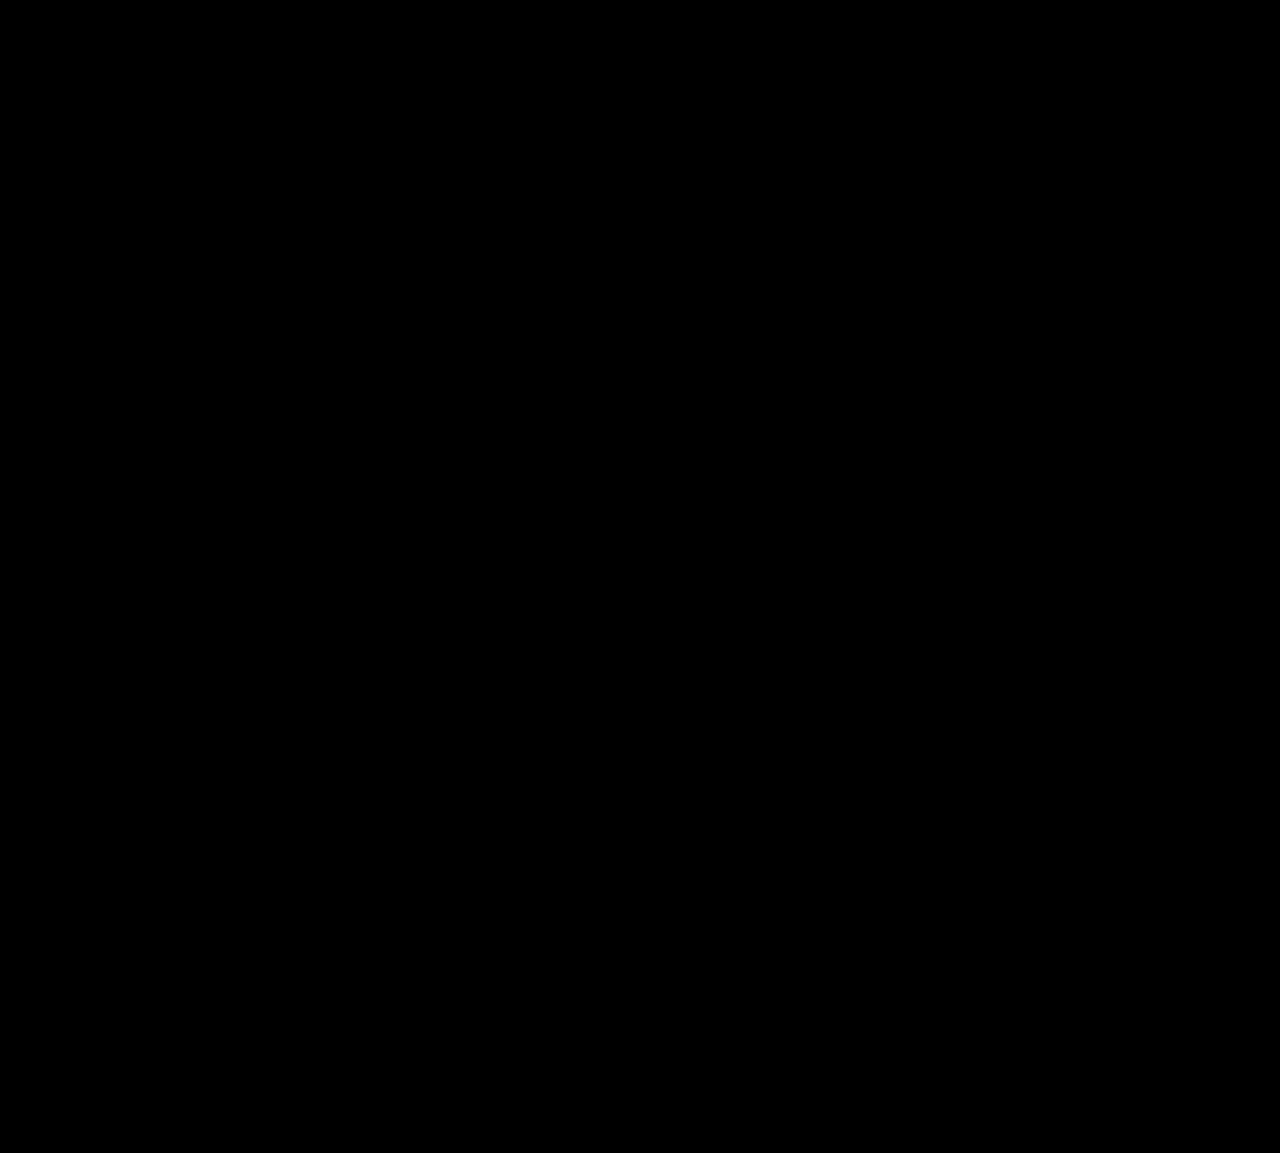
==== commit ae84cc34: "Final update" ====
--- a/index.html
+++ b/index.html
@@ -5,7 +5,10 @@
     <meta name="viewport" content="width=device-width, initial-scale=1.0">
     <!--CSS-->
     <link rel="stylesheet" href="styles/styles.css">
-    
+    <!--Fuente-->
+    <link rel="preconnect" href="https://fonts.googleapis.com">
+    <link rel="preconnect" href="https://fonts.gstatic.com" crossorigin>
+    <link href="https://fonts.googleapis.com/css2?family=Didact+Gothic&display=swap" rel="stylesheet">
     <!--Icons-->
     <!--<link rel="stylesheet" href="https://fonts.googleapis.com/css2?family=Material+Symbols+Outlined:opsz,wght,FILL,GRAD@24,400,0,0&icon_names=search" />
     -->
@@ -25,107 +28,134 @@
             
         </section>
         <section class="seccion-header" id="header-seccion2">
-            <a href="/"><img id="logo-inicio" src="public/assets/logo.png" alt=""></a>
+            <a href="index.html" id="logo-inicio"><img src="public/assets/logo.png" alt=""></a>
             <nav id="barra-nav">
                 <ul id="nav-opciones">
                     <li><a href="#">Tienda</a></li>
-                    <li><a href="#">Categorias</a></li>
+                    <li><a href="#">Categorías</a></li>
                     <li><a href="#">Contacto</a></li>
                     <li><a href="#">FAQ</a></li>
                 </ul>
-             
             </nav>
-                <button id="btn-buscar">Buscar</button>   
-                <section id="avatar-carrito">
-                    <button id="btn-avatar"><img src="public/icons/avatar.png" alt=""></button>
-                    <button id="btn-carrito"><svg xmlns="http://www.w3.org/2000/svg" fill="#d17f36" version="1.1" width="auto" height="40px" viewBox="0 0 164.9 196.4" preserveAspectRatio="xMinYMax meet" data-hook="svg-icon-9"><text x="84" y="131" dy=".35em" text-anchor="middle" class="puciUO f6TePH" data-hook="items-count" font-size="7em" >0</text><path d="M81.9 11.5c-18.8 0-34.1 16-34.1 35.7v18.1h7.8V47.2c0-15.4 11.8-27.9 26.4-27.9 14.5 0 26.4 12.5 26.4 27.9v18.1h6.6V64h1.1V47.2c-.1-19.7-15.4-35.7-34.2-35.7z"></path><path d="M156.9 70.5v118H8v-118h148.9m8-8H0v134h164.9v-134z"></path></svg></button>
-                </section>
+            <button id="btn-buscar">Buscar</button>   
+            <div id="avatar-carrito">
+                <button id="btn-avatar"><img src="public/icons/avatar.png" alt=""></button>
+                <button id="btn-carrito"><svg xmlns="http://www.w3.org/2000/svg" fill="#d17f36" version="1.1" width="auto" height="40px" viewBox="0 0 164.9 196.4" preserveAspectRatio="xMinYMax meet" data-hook="svg-icon-9"><text x="84" y="131" dy=".35em" text-anchor="middle" class="puciUO f6TePH" data-hook="items-count" font-size="7em" >0</text><path d="M81.9 11.5c-18.8 0-34.1 16-34.1 35.7v18.1h7.8V47.2c0-15.4 11.8-27.9 26.4-27.9 14.5 0 26.4 12.5 26.4 27.9v18.1h6.6V64h1.1V47.2c-.1-19.7-15.4-35.7-34.2-35.7z"></path><path d="M156.9 70.5v118H8v-118h148.9m8-8H0v134h164.9v-134z"></path></svg></button>
+            </div>
         </section>
     </header>
 
     <main>
         <section id="main-section-1">
-            <img src="public/assets/main/section1/1.png" alt="">
-            <img src="public/assets/main/section1/2.png" alt="">
-            <h1>TU FUENTE DE RECURSOS DE CONSTRUCCION</h1>
-            <p>Todo lo que necesitas en un sitio</p>
-            <button>COMPRAR AHORA</button>
-            <img src="public/assets/puntos.png" alt="">
+            <div id="wrapper-columnas">
+                
+                <div id="columna-izquierda">
+                    <img src="public/assets/main/section1/1.png" alt="">
+                    <div id="contenedor-texto-boton">
+                        <h1>TU FUENTE DE RECURSOS DE CONSTRUCCION</h1>
+                        <p>Todo lo que necesitas en un sitio</p>
+                        <button>COMPRAR AHORA</button>
+                    </div>
+                </div>
+
+                <div id="columna-derecha">
+                    <img src="public/assets/main/section1/2.png" alt="">
+                    <img src="public/assets/puntos.png" id="imagen-puntos" alt="">
+                </div>
+                
+            </div>
         </section>
 
         <section id="main-section-2">
             <h2>LO MAS VENDIDO</h2>
-            <article>
-                <img src="public/assets/main/section2/carrusel/1.png" alt="">
-                <span>Sierra Circular</span>
-                <span>120,00€</span>
-            </article>
-            <article>
-                <img src="public/assets/main/section2/carrusel/2.png" alt="">
-                <span>Generador Eléctrico</span>
-                <span>500,00€</span>
-            </article>
-            <article>
-                <img src="public/assets/main/section2/carrusel/3.png" alt="">
-                <span>Pipas de PVC</span>
-                <span>20,00€</span>
-            </article>
-            <article>
-                <img src="public/assets/main/section2/carrusel/4.png" alt="">
-                <span>Ladrillos Rojos</span>
-                <span>30,00€</span>
-            </article>
-            <article>
-                <img src="public/assets/main/section2/carrusel/5.png" alt="">
-                <span>Compresor de aire</span>
-                <span>250,00€</span>
-            </article>
-            <article>
-                <img src="public/assets/main/section2/carrusel/6.png" alt="">
-                <span>Andamio Plegable</span>
-                <span>300,00€</span>
-            </article>
-            <article>
-                <img src="public/assets/main/section2/carrusel/7.png" alt="">
-                <span>Destornillador de Precisión</span>
-                <span>25,00€</span>
-            </article>
-            <article>
-                <img src="public/assets/main/section2/carrusel/8.png" alt="">
-                <span>Martillo de Acero</span>
-                <span>15,00€</span>
-            </article>
-            <article>
-                <img src="public/assets/main/section2/carrusel/9.png" alt="">
-                <span>Cemento Portland</span>
-                <span>50,00€</span>
-            </article>
+            <div class="carousel-container">
+                <div class="carousel-track">
+                    <article>
+                        <img src="public/assets/main/section2/carrusel/1.png" alt="">
+                        <span>Sierra Circular</span>
+                        <span>120,00€</span>
+                    </article>
+                    <article>
+                        <img src="public/assets/main/section2/carrusel/2.png" alt="">
+                        <span>Generador Eléctrico</span>
+                        <span>500,00€</span>
+                    </article>
+                    <article>
+                        <img src="public/assets/main/section2/carrusel/3.png" alt="">
+                        <span>Pipas de PVC</span>
+                        <span>20,00€</span>
+                    </article>
+                    <article>
+                        <img src="public/assets/main/section2/carrusel/4.png" alt="">
+                        <span>Ladrillos Rojos</span>
+                        <span>30,00€</span>
+                    </article>
+                    <article>
+                        <img src="public/assets/main/section2/carrusel/5.png" alt="">
+                        <span>Compresor de aire</span>
+                        <span>250,00€</span>
+                    </article>
+                    <article>
+                        <img src="public/assets/main/section2/carrusel/6.png" alt="">
+                        <span>Andamio Plegable</span>
+                        <span>300,00€</span>
+                    </article>
+                    <article>
+                        <img src="public/assets/main/section2/carrusel/7.png" alt="">
+                        <span>Destornillador de Precisión</span>
+                        <span>25,00€</span>
+                    </article>
+                    <article>
+                        <img src="public/assets/main/section2/carrusel/8.png" alt="">
+                        <span>Martillo de Acero</span>
+                        <span>15,00€</span>
+                    </article>
+                    <article>
+                        <img src="public/assets/main/section2/carrusel/9.png" alt="">
+                        <span>Cemento Portland</span>
+                        <span>50,00€</span>
+                    </article>
+                </div>
+            </div>
         </section>
 
         <section id="main-section-3">
-            <img src="public/assets/main/section3/1.png" alt="">
-            <img src="public/assets/main/section3/2.png" alt="">
+                <img src="public/assets/main/section3/1.png" alt="">
+                <img src="public/assets/main/section3/2.png" alt="">
+
             <h2>LLEVATE UNA HERRAMIENTAS EN TU PRIMERA COMPRA</h2>
             <button>EMPEZAR</button>
         </section>
 
         <section id="main-section-4">
             <h2>COMPRA POR CATEGORÍAS</h2>
-            <img src="public/assets/main/section4/1.png" alt="">
-            <h3>EQUIPOS</h3>
-            <img src="public/assets/main/section4/2.png" alt="">
-            <h3>HERRAMIENTAS</h3>
-            <img src="public/assets/main/section4/3.png" alt="">
-            <h3>MATERIALES</h3>
+            
+            <div class="categories-wrapper">
+                <div class="category-card">
+                    <img src="public/assets/main/section4/1.png" alt="Equipos">
+                    <h3>EQUIPOS</h3>
+                </div>
+                <div class="category-card">
+                    <img src="public/assets/main/section4/2.png" alt="Herramientas">
+                    <h3>HERRAMIENTAS</h3>
+                </div>
+                <div class="category-card">
+                    <img src="public/assets/main/section4/3.png" alt="Materiales">
+                    <h3>MATERIALES</h3>
+                </div>
+            </div>
         </section>
         
         <section id="main-section-5">
             <!--Esta seccion tendra de fondo la imagen public/assets/main/section4/background.png-->
-            <h2>CONSIGUE LO MEJOR ANTES QUE TU COMPETENCIA</h2>
-            <button>PIDE YÁ</button>
+            <div id="section5-container">
+                <h2>CONSIGUE LO MEJOR ANTES QUE TU COMPETENCIA</h2>
+                <button>PIDE YÁ</button>
+            </div>
+            <img id="imagen-puntos2" src="public/assets/puntos2.png" alt="">
         </section>
         
-        <img src="public/assets/puntos2.png" alt="">
+
 
     </main>
     
@@ -136,27 +166,40 @@
             </section>
 
             <section id="footer-section-2" class="footer-section">
-                <h4>SUSCRIBETE</h4>
-                <h5>Suscríbete al newsletter para obtener las últimas noticias y descuentos.</h5>
-                <form action="" id="footer-newsletter-form">
-                    <span>Nombre</span>
-                    <input type="text">
-                    <span>Email</span>
-                    <input type="text">
-                </form>
+                <h4>SUSCRÍBETE</h4>
+                <div id="div-footer-section-2">
+                    <h5>Suscríbete al newsletter para obtener las últimas noticias y descuentos.</h5>
+                    <form action="" id="footer-newsletter-form">
+                        <div class="div-form-items">
+                            <span>Nombre</span>
+                            <input type="text">
+                        </div>
+
+                        <div class="div-form-items">
+                            <span>Email</span>
+                            <input type="text">
+                        </div>
+
+                        <button id="footer-form-btn">Enviar</button>
+                    </form>
+                </div>
+                
             </section>
 
             <section id="footer-section-3" class="footer-section">
                 <h4>UBICACIÓN</h4>
-                <span>Av. Julian Barbero Cañero, Kilerito, 29630, Benalmádena, España</span>
-                <span>952-111-111</span>
-                <span>info@constructis.com</span>
-                <section >
-                    <a href=""><img class="" src="public/icons/socialmedia/twitter2.png" alt=""></a>
-                    <a href=""><img class="" src="public/icons/socialmedia/facebook2.png" alt=""></a>
-                    <a href=""><img class=""  src="public/icons/socialmedia/instagram2.png" alt=""></a>
-                </section>
-
+                <div id="div-footer-section-3">
+                    <div>
+                        <span>Av. Julian Barbero Cañero, Kilerito, 29630, Benalmádena, España</span>
+                        <span>952-111-111</span>
+                        <span>info@constructis.com</span>
+                    </div>
+                    <section id="footer-container-socialmedia">
+                        <a href=""><img class="" src="public/icons/socialmedia/twitter2.png" alt=""></a>
+                        <a href=""><img class="" src="public/icons/socialmedia/facebook2.png" alt=""></a>
+                        <a href=""><img class=""  src="public/icons/socialmedia/instagram2.png" alt=""></a>
+                    </section>
+                </div>
             </section>
 
             <section id="footer-section-4" class="footer-section">
@@ -176,7 +219,7 @@
         </section>
             
         <section id="footer-section-5">
-            <p>© 2025 Hecho por Mohammad Nacher Rahman Akter</p>
+            <p>&copy; 2025 Hecho por Mohammad Nacher Rahman Akter</p>
         </section>
     </footer>
 </body>
--- a/styles/styles.css
+++ b/styles/styles.css
@@ -1,102 +1,162 @@
+/*ESTILOS DOCUMENTO*/
+
+* {
+    box-sizing: border-box;
+    margin: 0;
+    padding: 0;
+
+}
+
+/*
 body::-webkit-scrollbar {
     display: none;
 }
-
-html, body {
+*/
+
+html,
+body {
     overflow: auto;
     height: 100%;
 }
 
-body{
-    scrollbar-width: none;
+body {
+    /*scrollbar-width: none;*/
     background-color: black;
     color: white;
     margin: 0;
-    font-family: Arial, Helvetica, sans-serif;
-    font-size: 10px;
-}
-
-a{
-  text-decoration: none;
-  color: white;
-}
-
-button{
+    font-size: 0.625rem;
+    font-family: "Didact Gothic", sans-serif;
+}
+
+a {
+    text-decoration: none;
+    color: white;
+}
+
+button {
     border: none;
     background-color: #d17f36;
     padding: 10px;
     cursor: pointer;
     color: black;
-    border-radius: 1rem;
-}
-
-.seccion-header{
-    display: flex;
-    padding: 5px;
-}
-
-#header-seccion1{
+    border-radius: 2rem;
+}
+
+header {
+    position: sticky;
+    height: 170px;
+    width: auto;
+    top: 0;
+    z-index: 1000;
+    padding: 0;
+}
+
+main>section {
+    margin: 0 30px 0 30px;
+    padding: 0;
+}
+
+main{
+    min-height: 100vh;
+}
+
+/*ESTILOS HEADER*/
+
+.seccion-header {
+    display: flex;
+}
+
+#header-seccion1 {
     background-color: #d17f36;
     color: black;
-}
-
-#header-seccion2{
-    display: flex;
+    padding: 5px;
+}
+
+#header-seccion2 {
+    display: grid;
+    grid-template-columns: 1fr 4fr 2fr 1fr;
     flex-direction: row;
     padding: 0 5px 0;
-}
-
-#a-sm{
+    background-color: black;
+}
+
+#a-sm {
     display: flex;
     padding: 10px;
     margin-left: auto;
 }
 
-#p-h{
-    display: flex;
-    padding: 10px;
-}
-
-#barra-nav{
-    display: flex;
-    justify-self: center;
+.redes-sociales {
+    display: flex;
+    justify-content: center;
+    width: 75%;
+    height: auto;
+    margin: 0;
+}
+
+#p-h {
+    display: flex;
+    justify-items: center;
     align-items: center;
+    margin: 10px 10px 10px 20px;
+}
+
+#p-h>p {
+    margin-left: 6px;
+
+    font-size: 0.688rem;
+}
+
+#reddot {
+    width: 9px;
+    height: 9px;
+}
+
+#barra-nav {
+    margin-left: auto;
     margin-top: auto;
     margin-bottom: auto;
     padding: 5px;
 }
 
-#barra-nav  ul {
-    display: flex;
+#nav-opciones {
+    display: grid;
+    grid-template-columns: repeat(4, 1fr);
     list-style-type: none;
-    padding: 10px;
-}
-
-
-#barra-nav  ul  li{
-    padding: 10px;
-}
-
-.redes-sociales{
-    display: flex;
-    justify-content: center;
-    width: 75%;
-    height: auto;
-}
-
-#logo-inicio{
+    justify-items: center;
+}
+
+#nav-opciones>li>a {
+    font-size: 0.813rem;
+    transition: color 0.25s ease-in-out;
+}
+
+#nav-opciones>li>a:hover {
+    color: red;
+}
+
+#nav-opciones>li {
+    padding: 5px;
+    margin: 5px;
+}
+
+#logo-inicio {
+    margin-left: 2em;
+}
+
+#logo-inicio img {
     margin: 0 10px 10px;
     padding: 10px;
-    width: 5rem;
-    height: auto;
-}
-
-#btn-buscar{
+    width: 6.5rem;
+    /* La altura se calcula automaticamente por el ancho */
+}
+
+#btn-buscar {
     margin-top: auto;
     margin-bottom: auto;
-    width: 10cm;
+    width: 500px;
     padding: 7px;
-    height: auto;
+    height: 30px;
     color: #d17f36;
     border: 1px solid;
     border-radius: 1rem;
@@ -104,106 +164,495 @@
     background-color: transparent;
 }
 
-#nav-opciones{
-    display: flex;
-    margin-left: 10px;
-}
-
-#reddot{
-    padding: 5px;
-    width: 13px;
-    height: 13px;
-}
-
-#btn-avatar img{
+#btn-buscar:hover {
+    border-color: black;
+}
+
+#btn-avatar img {
     display: block;
     width: 50px;
     height: auto;
     margin-left: auto;
-    
+
 }
 
 #avatar-carrito {
-    display: flex;
-    justify-content: flex-end;
+    width: 100%;
+    margin-right: 5vw;
+    display: grid;
+    grid-template-columns: repeat(2, 1fr);
+
+}
+
+
+#btn-avatar {
+    align-self: center;
+    background-color: transparent;
+}
+
+#btn-carrito {
+    width: 50px;
+    align-self: center;
+    margin-bottom: 10px;
+    background-color: transparent;
+}
+
+#btn-carrito svg {
+    display: block;
+}
+
+/*ESTILOS MAIN*/
+
+/* SECCIÓN 1 */
+
+/* Contenedor padre de las columnas */
+#wrapper-columnas {
+    display: flex;
+    width: 100%;
+    height: 40vw;
+    min-height: 300px;
+    position: relative;
+}
+
+#columna-izquierda,
+#columna-derecha {
+    flex: 1;
+    position: relative;
+    overflow: visible;
+}
+
+/* Las imágenes de fondo de las columnas */
+#columna-izquierda img,
+#columna-derecha img:first-child {
+    width: 100%;
+    height: 100%;
+    object-fit: cover;
+    display: block;
+}
+
+/* Div con texto y botón*/
+#contenedor-texto-boton {
+    position: absolute;
+    bottom: 0;
+    width: 100%;
+    height: 50%;
+    background: black;
+    display: flex;
+    flex-direction: column;
+    color: #d17f36;
+}
+
+#contenedor-texto-boton h1 {
+    margin-top: 20px;
+    max-width: 60%;
+    font-size: 5rem;
+    line-height: 0.8;
+    letter-spacing: -6px;
+    text-align: left;
+    transform: scaleY(1.2);
+    transform-origin: top;
+}
+
+#contenedor-texto-boton p {
+    margin-top: 5%;
+    font-size: 0.9rem;
+}
+
+#contenedor-texto-boton button {
+    margin-top: 10px;
+    width: 22%;
+    height: 2.5em;
+    text-align: center;
+    display: flex;
+    justify-content: center;
     align-items: center;
-    gap: 5px;
-    width: 100%;
-}
-
-
-#btn-carrito{
+    padding: 0.1em;
+    font-size: medium;
+}
+
+#imagen-puntos {
+    position: absolute;
+    top: 40%;
+    bottom: -10%;
+    width: 100%;
+    z-index: 10;
+}
+
+/* RESPONSIVE */
+
+/* Media Query para móvil */
+@media (max-width: 768px) {
+    #wrapper-columnas {
+        flex-direction: column;
+        height: auto;
+    }
+
+    #columna-izquierda,
+    #columna-derecha {
+        height: 250px;
+    }
+
+    #imagen-puntos {
+        bottom: -20px;
+        width: 15%;
+    }
+
+}
+
+@media (max-width: 1600px) {
+    #contenedor-texto-boton h1 {
+        max-width: 50%;
+        font-size: 4rem;
+    }
+}
+
+@media (max-width: 1500px) {
+    #contenedor-texto-boton h1 {
+        max-width: 50%;
+        font-size: 3rem;
+    }
+}
+
+/* SECCION 2 */
+
+#main-section-2 {
+    margin-top: 7vw;
+    padding: 40px;
+}
+
+#main-section-2 h2 {
+    text-align: right;
+    margin-left: auto;
+    margin-right: 20px;
+    max-width: 20%;
+    font-size: 4rem;
+    line-height: 0.8;
+    letter-spacing: -5px;
+    transform: scaleY(1.2);
+    color: #d17f36;
+}
+
+/* CAROUSEL */
+
+.carousel-container {
+    margin-top: 6em;
+    overflow-x: auto;
+    scroll-snap-type: x mandatory;
+}
+
+.carousel-track {
+    display: flex;
+    gap: 1rem;
+    margin-bottom: 30px;
+}
+
+.carousel-track article {
+    flex: 0 0 350px;
+    scroll-snap-align: start;
+}
+
+.carousel-track img {
     width: auto;
+    height: 23rem;
+    object-fit: cover;
+}
+
+/* texto producto */
+
+.carousel-track span {
+    display: block;
+    margin-top: 6px;
+}
+
+.carousel-track>article>span:first-of-type {
+    font-size: 1rem;
+    color: white;
+
+}
+
+.carousel-track>article>span:last-of-type {
+    font-size: 0.9rem;
+    color: gray;
+
+}
+
+/* SECCION 3 */
+#main-section-3 {
+    display: grid;
+    grid-template-columns: repeat(2, 1fr);
+    height: 50vw;
+    position: relative;
+    margin-bottom: 0;
+}
+
+#main-section-3>img {
+    width: 100%;
+    height: 100%;
+    object-fit: cover;
+    overflow: hidden;
+}
+
+#main-section-3 h2,
+#main-section-3 button {
+    position: absolute;
+    z-index: 1;
+    left: 10%;
+    color: white;
+}
+
+#main-section-3 h2 {
+    top: 60%;
+    max-width: 35%;
+    font-size: 3.5rem;
+    line-height: 0.8;
+    letter-spacing: -3px;
+}
+
+#main-section-3 button {
+    top: 75%;
+    margin-top: 15px;
+    width: 12rem;
+    color: black;
+    background-color: #d98e48;
+    padding: 12px 30px;
+    border: none;
+    cursor: pointer;
+    font-weight: bold;
+    transition: background-color 0.25s ease-in-out;
+}
+
+#main-section-3 button:hover {
+    background-color: red;
+}
+
+/* SECCION 4*/
+
+#main-section-4 {
+    margin: 0;
+    padding: 40px;
+    background: linear-gradient(
+        to right,
+        #E13C25 0%,
+        #E13C25 5%,
+        #D35A2B 15%,
+        #BD7331 100%
+    );
+}
+
+#main-section-4>h2 {
+    text-align: right;
+    margin: 2em 0 1em auto;
+    max-width: 30%;
+    font-size: 4rem;
+    line-height: 0.8;
+    letter-spacing: -5px;
+    transform: scaleY(1.2);
+    color: black;
+    font-weight: bold;
+}
+
+/* El contenedor principal de las tarjetas */
+.categories-wrapper {
+    display: grid;
+    grid-template-columns: repeat(3, 1fr);
+    gap: 30px;
+    max-width: 100%;
+    margin: 0 auto;
+}
+
+.category-card {
+    position: relative;
+}
+
+.category-card img {
+    width: 100%;
     height: auto;
+}
+
+.category-card h3 {
+    position: absolute;
+    bottom: 20px;
+    background-color: rgba(0, 0, 0, 0.7);
+    color: #d17f36;
+    padding: 10px 20px;
+    border-radius: 25px;
+    font-size: 2rem;
+    margin-left: 1rem;
+    box-shadow: 0px 0px 15px rgba(255, 255, 255, 0.8);
+    text-shadow: 0px 0px 8px rgba(0, 0, 0, 0.8), 0px 0px 4px rgba(255, 255, 255, 0.5);
+}
+
+/* SECCION 5*/
+
+#main-section-5 {
+    position: relative;
+    height: 100vh;
+    width: 100%;
     margin: 0;
-    background-color: transparent;
-}
-
-#btn-avatar{
-    background-color: transparent;
-}
-
-#btn-carrito svg{
-    display: block;
-    padding-bottom: 10px;
-    margin: none;
-}
-
-#footer-section-main{
-    display: flex;
-    /*justify-content: center;*/
+    background-image: url('../public/assets/main/section5/background.png');
+    background-size: cover;
+    background-position: center;
+    background-repeat: no-repeat;
+    display: flex;
+    flex-direction: column;
+    align-items: center;
+    color: white;
+    gap: 20px;
+}
+
+#section5-container {
+    display: flex;
+    flex-direction: column;
+    width: 25%;
+    margin-top: 10%;
+}
+
+#section5-container h2 {
+    font-size: 4rem;
+    line-height: 0.8;
+    letter-spacing: -5px;
+    transform: scaleY(1.2);
+    color: black;
+    font-weight: 2000;
+}
+
+#section5-container button {
+    margin-top: 3em;
+    width: 40%;
+    padding: 1.2em;
+    font-size: 1.3em;
+}
+
+#imagen-puntos2 {
+    position: absolute;
+    z-index: 10;
+    top: 80%;
+    clip-path: inset(0 0 5% 0);
+    max-width: 100%;
+}
+
+
+/* ESTILOS FOOTER */
+
+#footer-section-main {
+    display: grid;
+    padding: 0;
+    grid-template-columns: 1.3fr 1fr 1fr 1fr;
+    justify-items: center;
     flex-direction: row;
-    height: 300px;
-    gap: 50px;
-    font-size: medium;
-}
-
-#footer-section-main > section{
-    width: 250px;
+    height: 500px;
+    font-size: small;
+    margin-bottom: 30px;
+}
+
+#footer-section-main>section {
+    width: 80%;
     margin-left: 0;
     padding-left: 0;
 }
 
-#footer-newsletter-form{
-    display: flex;
-    flex-direction: column;
-    gap: 5px;
-    padding: 5px;
+#div-footer-section-2 {
+    display: flex;
+    flex-direction: column;
+    gap: 50px;
+}
+
+#div-footer-section-2 h5 {
+    font-weight: normal;
+    font-size: small;
+    max-width: 95%;
+}
+
+#footer-newsletter-form {
+    max-width: 95%;
+    display: flex;
+    flex-direction: column;
+    gap: 20px;
+    padding: 15px 20px;
     margin: 0;
     border: white 1px solid;
 }
 
-#footer-logo{
-    width: 100px;
+.div-form-items {
+    margin-top: 5px;
+    margin-bottom: 5px;
+    display: flex;
+    flex-direction: column;
+    gap: 5px
+}
+
+.div-form-items>input {
+    color: white;
+    background-color: transparent;
+    border: grey 1px solid;
+    padding: 10px;
+}
+
+/*
+.div-form-items > input:focus{
+    border-radius: 0%;
+}
+*/
+
+#footer-form-btn {
+    border-radius: 0%;
+    background-color: red;
+}
+
+#footer-logo {
+    width: 120px;
     height: auto;
 }
 
-.footer-section{
+.footer-section {
     display: flex;
     flex-direction: column;
     padding: 10px;
-}
-
-#footer-section-main section h4{
+    margin-top: 8em;
+}
+
+#footer-section-main section h4 {
+    letter-spacing: -1px;
+    line-height: 0.6;
+    font-size: large;
+    font-weight: 800;
     color: red;
-}
-
-#footer-container-socialmedia{
-    flex-direction: row;
-}
-
-#footer-section-1{
+    margin-bottom: 2em;
+}
+
+#div-footer-section-3 {
+    display: flex;
+    flex-direction: column;
+    gap: 15px;
+}
+
+#div-footer-section-3>div {
+    display: flex;
+    flex-direction: column;
+}
+
+#footer-container-socialmedia {
+    display: flex;
+    gap: 8px;
+}
+
+#footer-container-socialmedia img {
+    width: 80%;
+    height: auto;
+}
+
+#footer-section-1 {
     margin-left: 0;
-}
-
-#footer-section-5{
+    margin-top: 0;
+}
+
+#footer-section-5 {
+    font-size: small;
     color: #d17f36;
-    padding: 2px;
+    padding: 10px;
     border-top: 1px solid #d17f36;
 }
 
-#footer-section-5 p{
+#footer-section-5 p {
     margin-left: 30px;
-}
-
-
+}
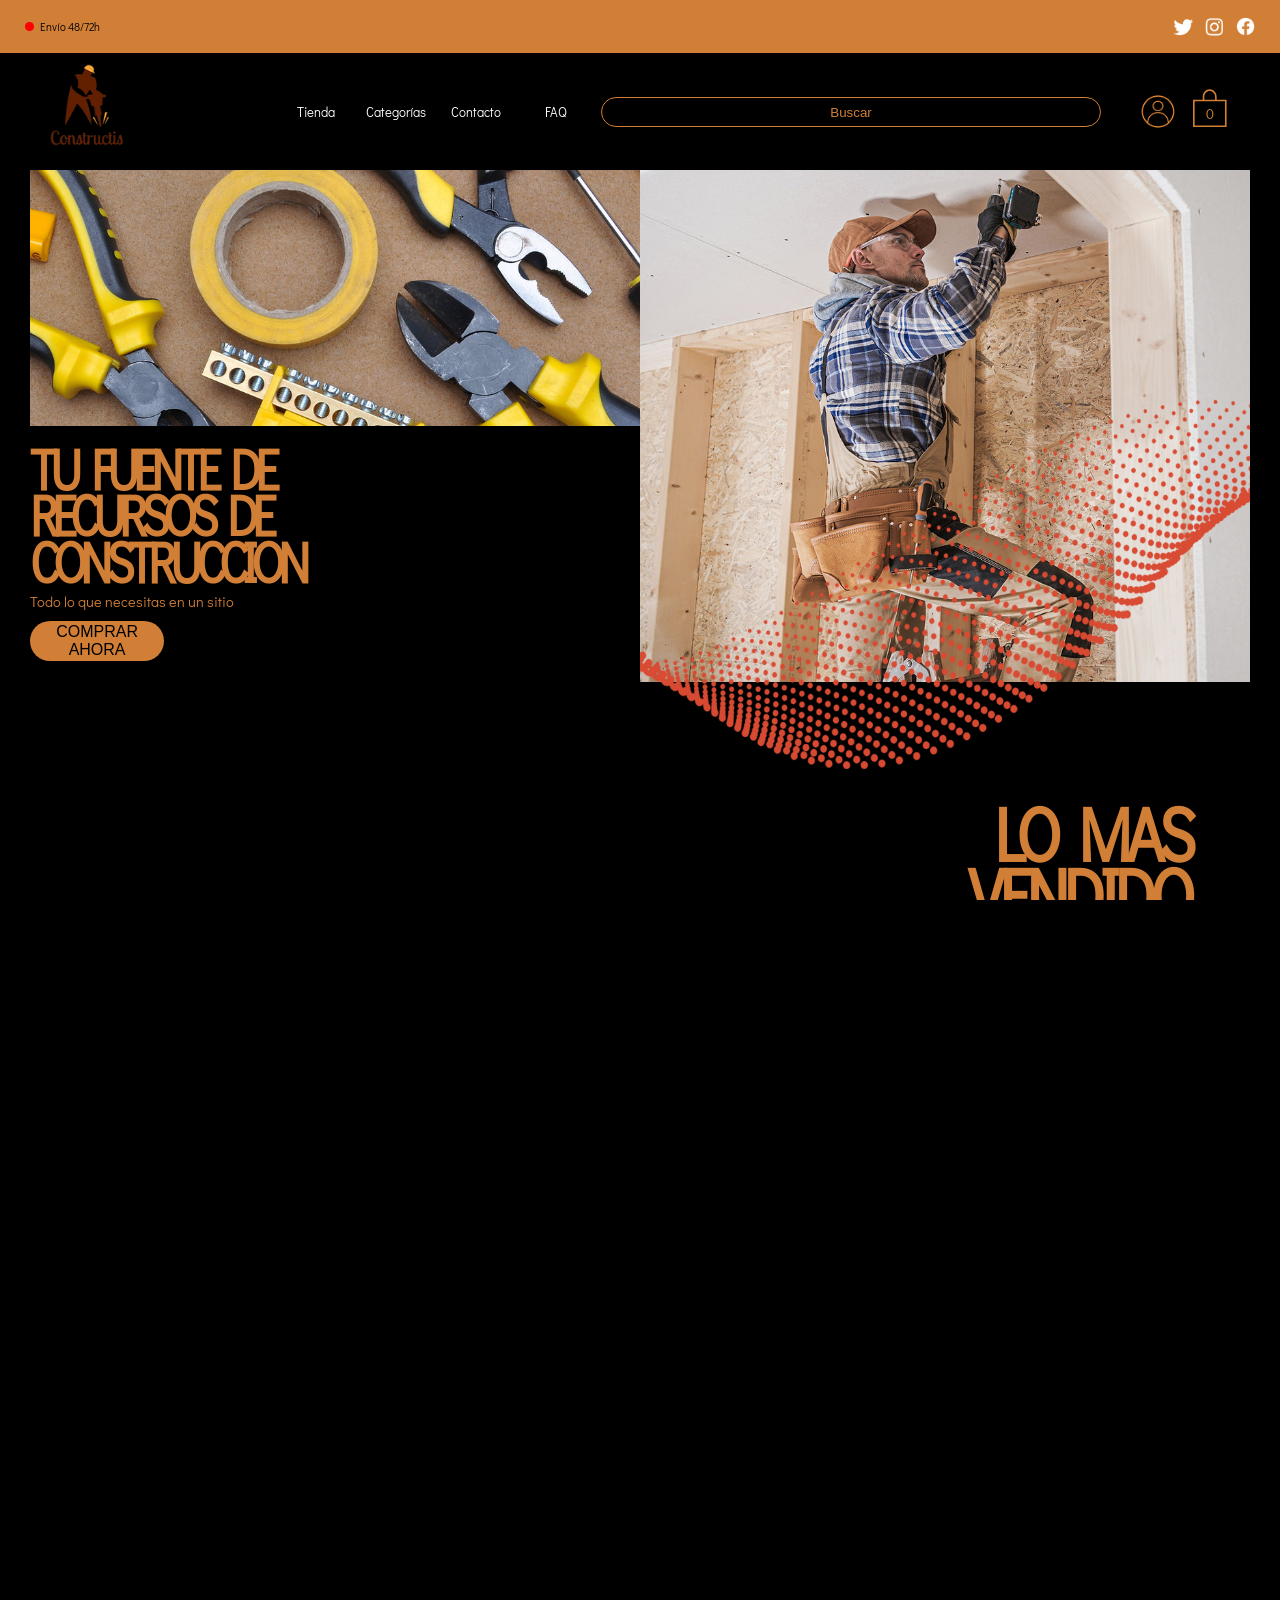
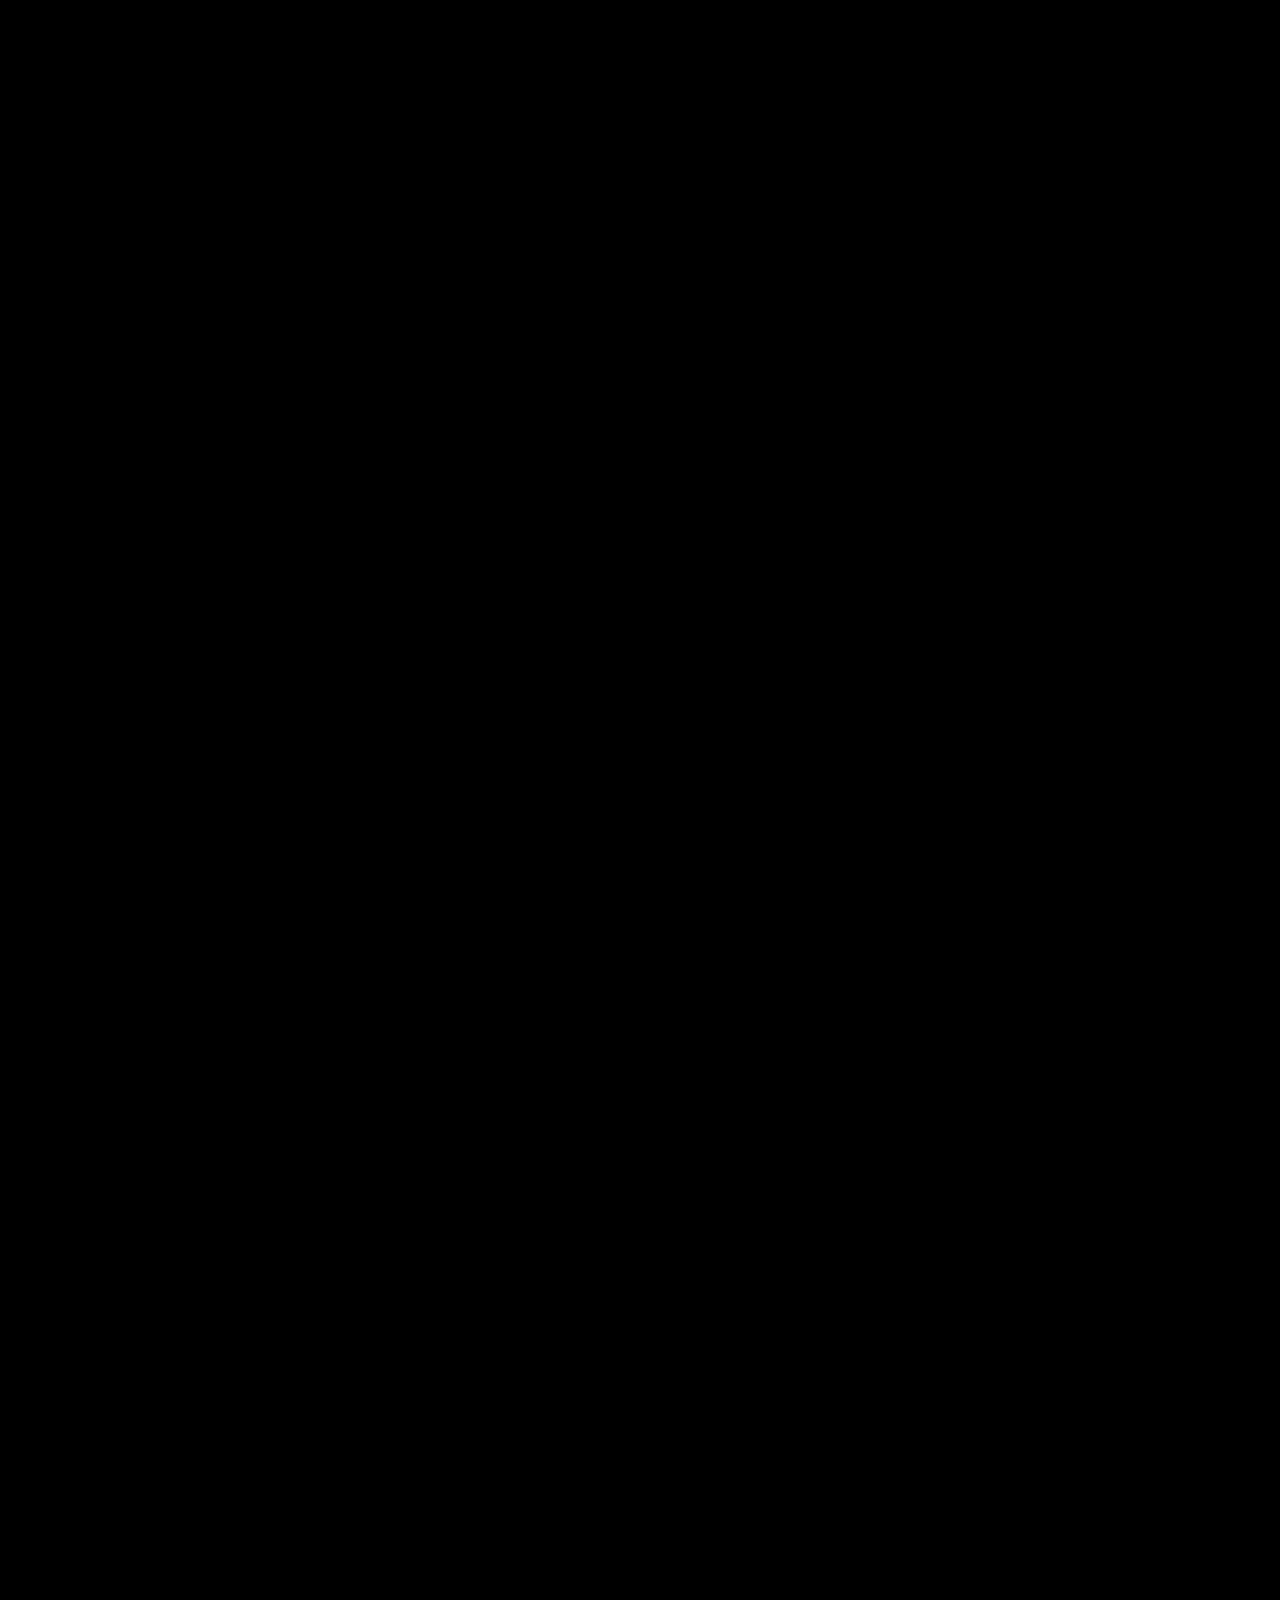
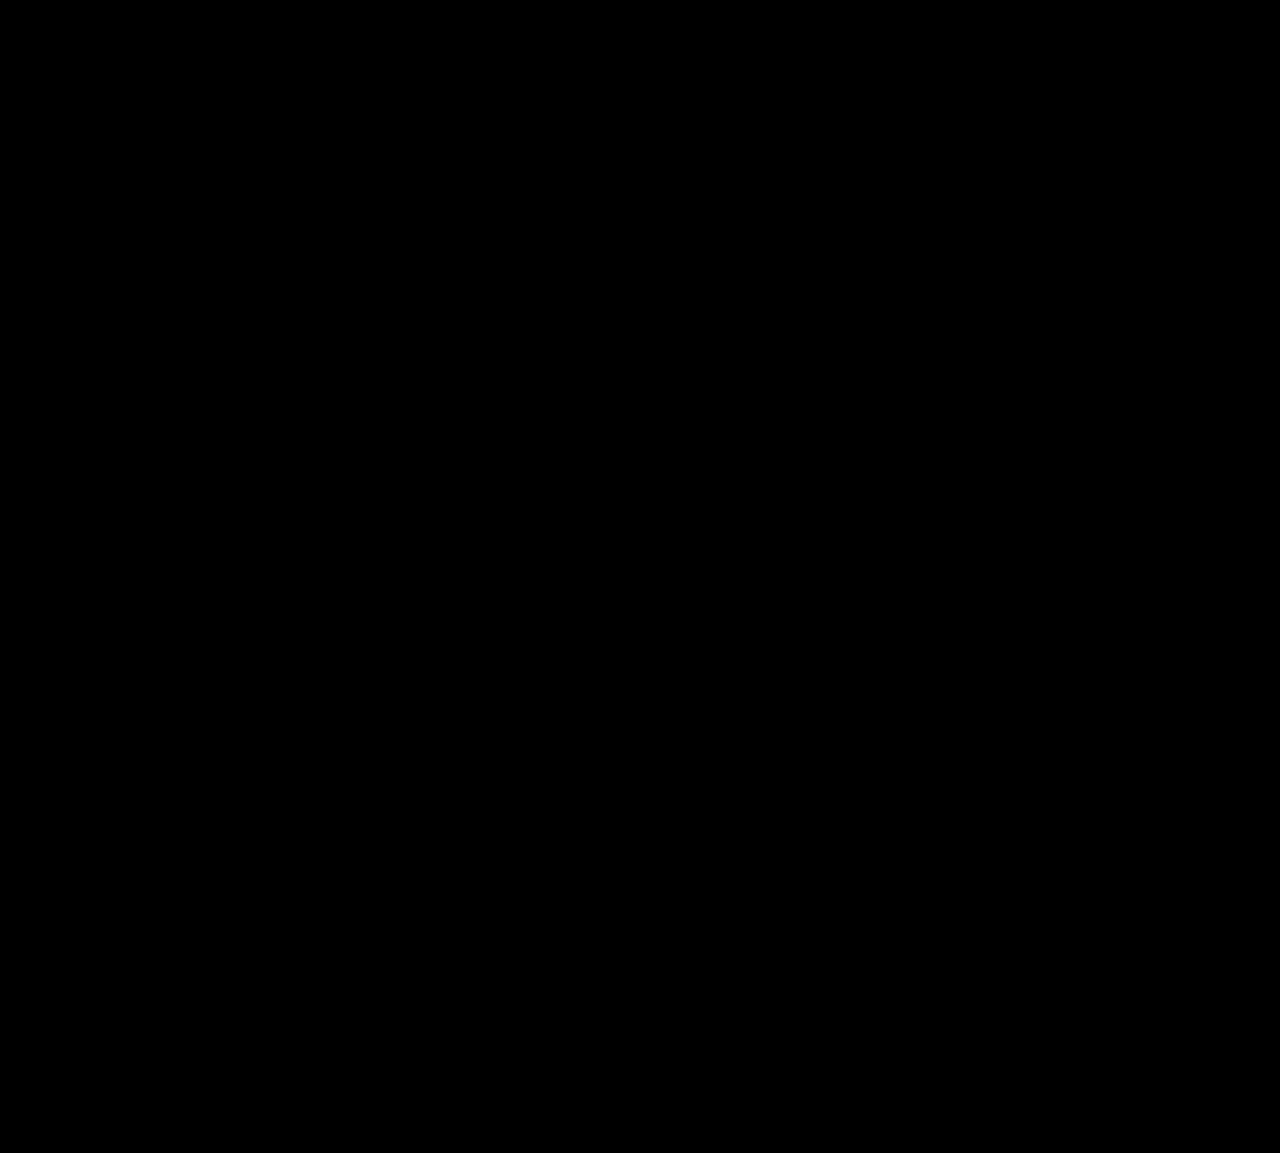
==== commit 2ac70d06: "Imporved design" ====
--- a/index.html
+++ b/index.html
@@ -39,8 +39,8 @@
             </nav>
             <button id="btn-buscar">Buscar</button>   
             <div id="avatar-carrito">
-                <button id="btn-avatar"><img src="public/icons/avatar.png" alt=""></button>
-                <button id="btn-carrito"><svg xmlns="http://www.w3.org/2000/svg" fill="#d17f36" version="1.1" width="auto" height="40px" viewBox="0 0 164.9 196.4" preserveAspectRatio="xMinYMax meet" data-hook="svg-icon-9"><text x="84" y="131" dy=".35em" text-anchor="middle" class="puciUO f6TePH" data-hook="items-count" font-size="7em" >0</text><path d="M81.9 11.5c-18.8 0-34.1 16-34.1 35.7v18.1h7.8V47.2c0-15.4 11.8-27.9 26.4-27.9 14.5 0 26.4 12.5 26.4 27.9v18.1h6.6V64h1.1V47.2c-.1-19.7-15.4-35.7-34.2-35.7z"></path><path d="M156.9 70.5v118H8v-118h148.9m8-8H0v134h164.9v-134z"></path></svg></button>
+                <a id="btn-avatar" href="html/iniciarSesion.html" ><img src="public/icons/avatar.png" alt=""></a>
+                <a id="btn-carrito"><svg xmlns="http://www.w3.org/2000/svg" fill="#d17f36" version="1.1" width="auto" height="40px" viewBox="0 0 164.9 196.4" preserveAspectRatio="xMinYMax meet" data-hook="svg-icon-9"><text x="84" y="131" dy=".35em" text-anchor="middle" class="puciUO f6TePH" data-hook="items-count" font-size="7em" >0</text><path d="M81.9 11.5c-18.8 0-34.1 16-34.1 35.7v18.1h7.8V47.2c0-15.4 11.8-27.9 26.4-27.9 14.5 0 26.4 12.5 26.4 27.9v18.1h6.6V64h1.1V47.2c-.1-19.7-15.4-35.7-34.2-35.7z"></path><path d="M156.9 70.5v118H8v-118h148.9m8-8H0v134h164.9v-134z"></path></svg></a>
             </div>
         </section>
     </header>
--- a/styles/styles.css
+++ b/styles/styles.css
@@ -180,6 +180,7 @@
     width: 100%;
     margin-right: 5vw;
     display: grid;
+    gap: 1em;
     grid-template-columns: repeat(2, 1fr);
 
 }
@@ -655,4 +656,16 @@
 
 #footer-section-5 p {
     margin-left: 30px;
-}+}
+
+#div-volver {
+    margin: 1em;
+}
+
+#div-volver a {
+    padding: 0.5em;
+    border-radius: 1em;
+    border: 1px white solid;
+    font-size: large;
+}
+
